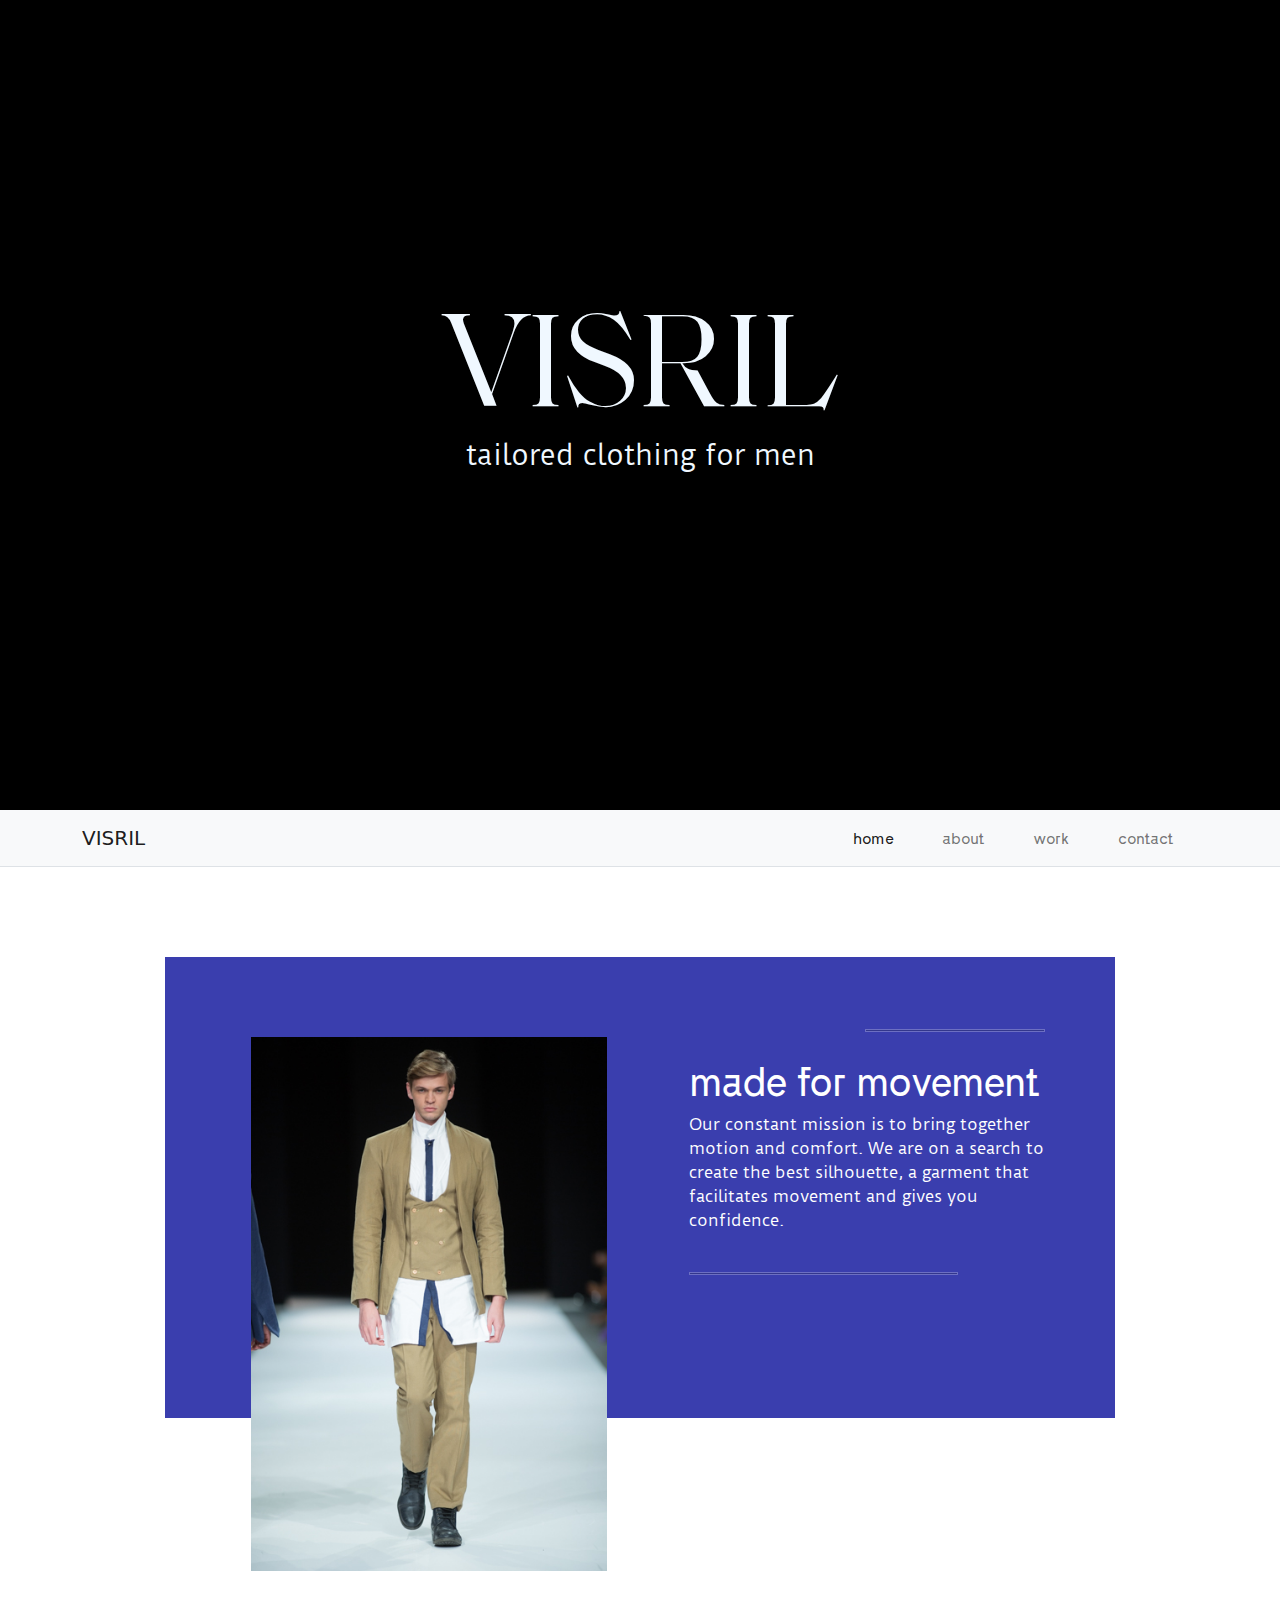
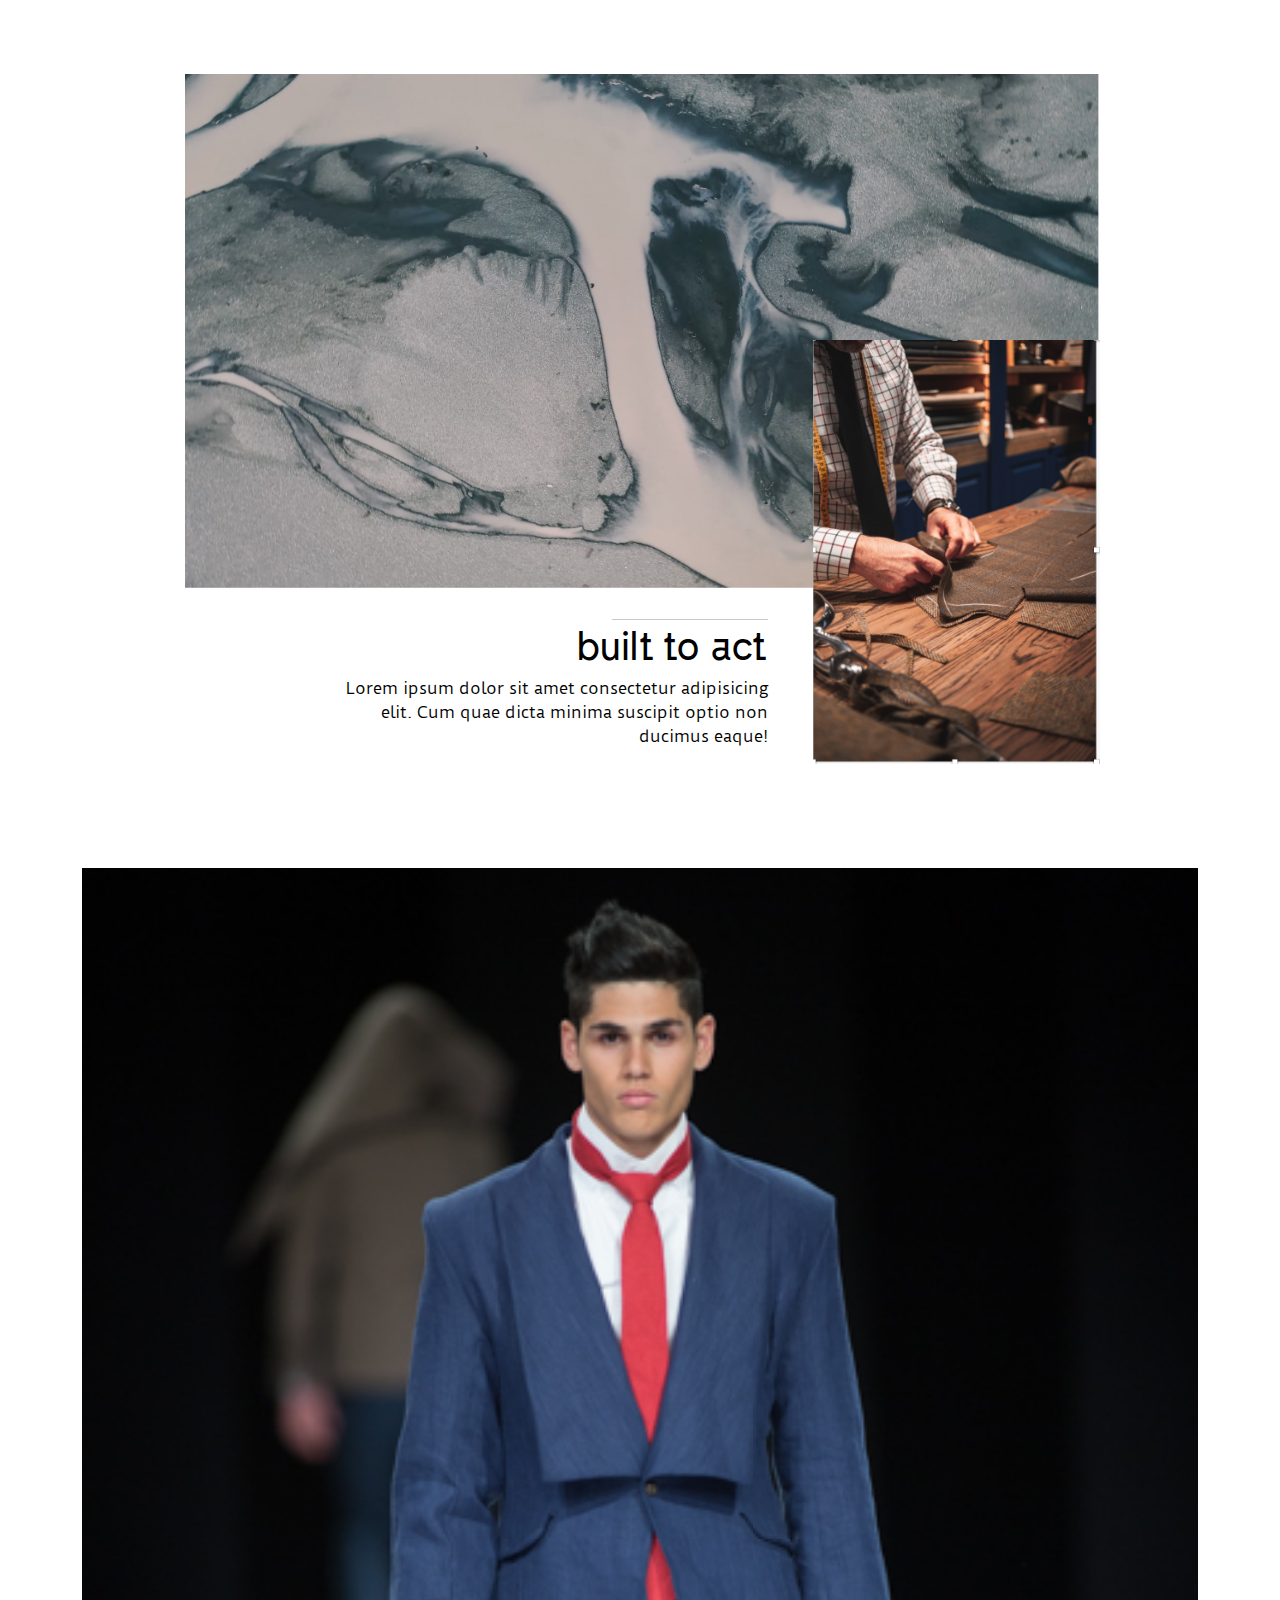
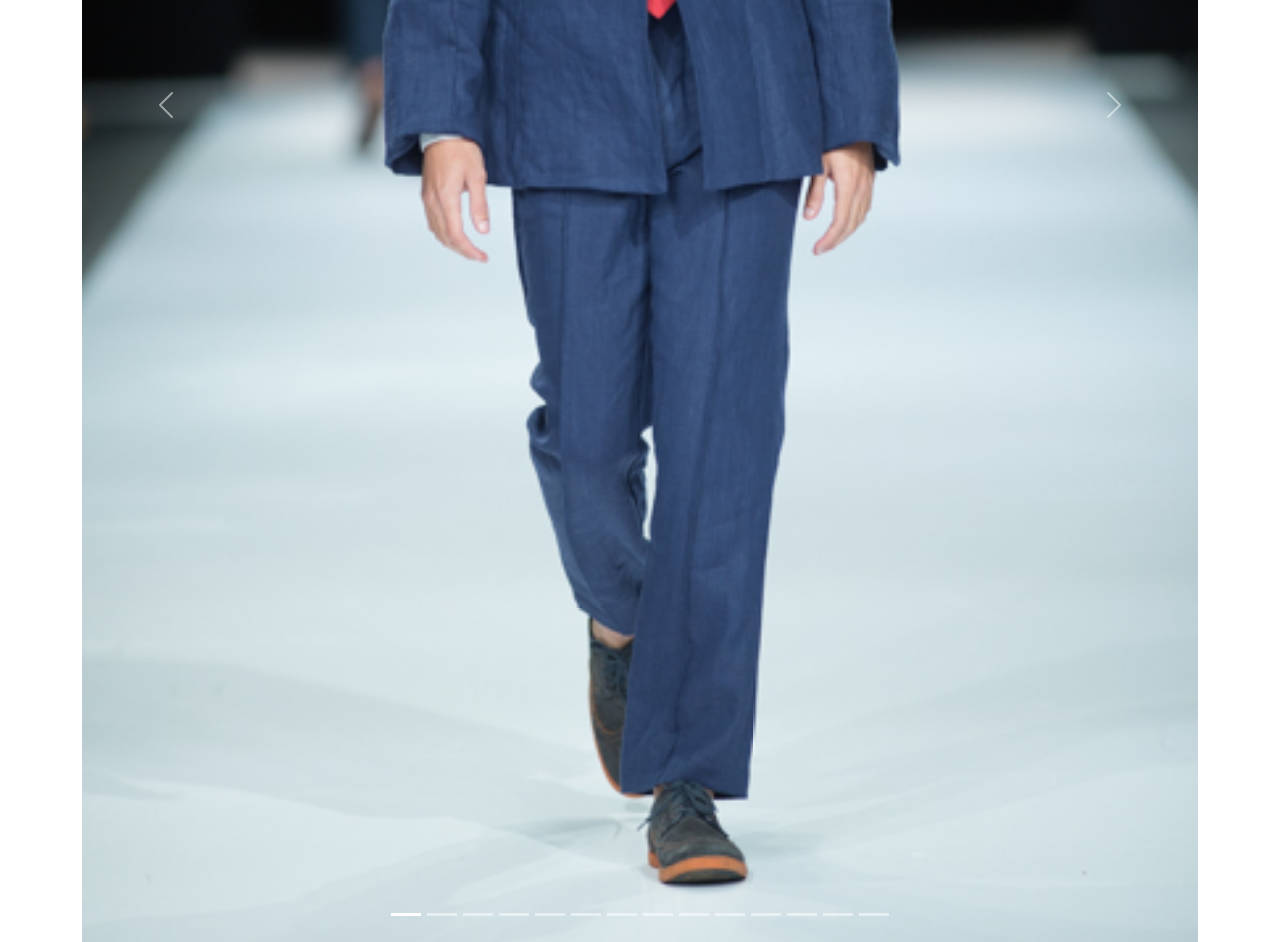
==== index.html @ ba549816 "ajout des deux premiere parties, avec modification a prevoir sur le responsive et la 3e partie" ====
<!doctype html>
<html lang="en">

<head>
  <title>VISRIL</title>
  <!-- Required meta tags -->
  <meta charset="utf-8">
  <meta name="viewport" content="width=device-width, initial-scale=1, shrink-to-fit=no">
  <!-- Bootstrap CSS -->
  <link rel="stylesheet" href="https://stackpath.bootstrapcdn.com/bootstrap/4.3.1/css/bootstrap.min.css" integrity="sha384-ggOyR0iXCbMQv3Xipma34MD+dH/1fQ784/j6cY/iJTQUOhcWr7x9JvoRxT2MZw1T" crossorigin="anonymous">

  <link rel="stylesheet" href="assets/node_modules/bootstrap/dist/css/bootstrap.min.css">
  <!-- CSS -->
  <link rel="stylesheet" href="assets/scss/custom.css">


</head>

<body>
  <header>
    <!-- video header -->
    <video playsinline="playsinline" autoplay="autoplay" muted="muted" loop="loop">
      <source src="./assets/video/vague.mp4" type="video/mp4">
    </video>
    <div class="container-logo">
      <h1 class="logo">VISRIL</h1>
      <p class="sublogo">tailored clothing for men</p>
    </div>
  </header>
  <!-- navigation bootstrap -->
  <nav class="navbar sticky-top navbar-light bg-light navbar-expand-lg  border-bottom border-dark">
    <div class="container">
      <a class="navbar-brand" href="#">VISRIL</a>
      <button class="navbar-toggler" type="button" data-bs-toggle="collapse" data-bs-target="#navbarSupportedContent"
        aria-controls="navbarSupportedContent" aria-expanded="false" aria-label="Toggle navigation">
        <span class="navbar-toggler-icon"></span>
      </button>
      <div class="collapse navbar-collapse ml-auto" id="navbarSupportedContent">
        <ul class="navbar-nav ms-auto  mb-2 mb-lg-0">
          <li class="nav-item px-3">
            <a class="nav-link active" aria-current="page" href="#">home</a>
          </li>
          <li class="nav-item px-3">
            <a class="nav-link" href="#about">about</a>
          </li>
          <li class="nav-item px-3">
            <a class="nav-link" href="#work">work</a>
          </li>
          <li class="nav-item px-3">
            <a class="nav-link" href="#contact">contact</a>
          </li>
        </ul>
      </div>
    </div>
  </nav>
  <!-- section about -->
  <div class="container">
    <div class="row ">
      <article id="about" class="col-lg-10 d-lg-flex justify-content-lg-evenly col-xxl-9 mx-auto">
        <img id="photo-about" class="col-10 ms-2 align-self-start ms-sm-3 col-md-8 col-lg-5 col-xxl-4  "
          src="assets/photos/02.jpg" alt="visril run way 2015">
        <div id="text-about" class="col-10 ms-sm-2 col-md-5  mt-lg-5 d-lg-flex flex-lg-column">
          <hr class="border border-white d-none d-lg-block w-50 align-self-lg-end my-lg-4">
          <h1 class="fs-1">made for movement</h1>
          <p class="fs-9">
            Our constant mission is to bring together motion and comfort. We are on a search to create the best
            silhouette, a garment that facilitates movement and gives you confidence.
          </p>
          <hr class="border border-white d-none d-lg-block w-75 align-self-lg-start my-lg-4 my-xxl-5">
        </div>
      </article>
    </div>
  </div>
  <!-- section   work-->

  <div class="container">
    <div class="row mt-5 ">
      <section id="work" class="col-lg-10 col-xxl-9 mx-auto px-0">
        <img id="ink" class="col-12" src="assets/video/ink.png" alt="visril run way 2015">
        <img id="couture" class="col-5 col-lg-4" src="assets/photos/couturier.png">
        <div id="text-work" class="col-6 text-end ">
          <hr class="hr-up">
          <h1>built to act</h1>
          <p>Lorem ipsum dolor sit amet consectetur adipisicing elit. Cum quae dicta minima suscipit optio non ducimus eaque!</p>
        </div>
      </section>
    </div>
  </div>

<div class="container">
    <div class="row mt-5">
      <section id="portfolio">
        <div id="text-portfolio">
          <h1>Visril silhouettes</h1>
        </div>

        <div id="carouselExampleIndicators" class="carousel slide" data-ride="carousel">
          <ol class="carousel-indicators">
            <li data-target="#carouselExampleIndicators" data-slide-to="0" class="active"></li>
            <li data-target="#carouselExampleIndicators" data-slide-to="1"></li>
            <li data-target="#carouselExampleIndicators" data-slide-to="2"></li>
            <li data-target="#carouselExampleIndicators" data-slide-to="3"></li>
            <li data-target="#carouselExampleIndicators" data-slide-to="4"></li>
            <li data-target="#carouselExampleIndicators" data-slide-to="5"></li>
            <li data-target="#carouselExampleIndicators" data-slide-to="6"></li>
            <li data-target="#carouselExampleIndicators" data-slide-to="7"></li>
            <li data-target="#carouselExampleIndicators" data-slide-to="8"></li>
            <li data-target="#carouselExampleIndicators" data-slide-to="9"></li>
            <li data-target="#carouselExampleIndicators" data-slide-to="10"></li>
            <li data-target="#carouselExampleIndicators" data-slide-to="11"></li>
            <li data-target="#carouselExampleIndicators" data-slide-to="12"></li>
            <li data-target="#carouselExampleIndicators" data-slide-to="13"></li>
          </ol>
          <div class="carousel-inner">
            <div class="carousel-item active">
              <img class="d-block w-100" src="assets/photos/01.jpg" alt="First slide">
            </div>
            <div class="carousel-item">
              <img class="d-block w-100" src="assets/photos/02.jpg" alt="Second slide">
            </div>
            <div class="carousel-item">
              <img class="d-block w-100" src="assets/photos/03.jpg" alt="Third slide">
            </div>
            <div class="carousel-item">
              <img class="d-block w-100" src="assets/photos/04.jpg" alt="fourth slide">
            </div>
            <div class="carousel-item">
              <img class="d-block w-100" src="assets/photos/05.jpg" alt="fifth slide">
            </div>
            <div class="carousel-item">
              <img class="d-block w-100" src="assets/photos/06.jpg" alt="sixth slide">
            </div>
            <div class="carousel-item">
              <img class="d-block w-100" src="assets/photos/07.jpg" alt="seventh slide">
            </div>
            <div class="carousel-item">
              <img class="d-block w-100" src="assets/photos/08.jpg" alt="heighth slide">
            </div>
            <div class="carousel-item">
              <img class="d-block w-100" src="assets/photos/09.jpg" alt="nineth slide">
            </div>
            <div class="carousel-item">
              <img class="d-block w-100" src="assets/photos/010.jpg" alt="thenth slide">
            </div>
            <div class="carousel-item">
              <img class="d-block w-100" src="assets/photos/011.jpg" alt="elenventh slide">
            </div>
            <div class="carousel-item">
              <img class="d-block w-100" src="assets/photos/012.jpg" alt="twelwth slide">
            </div>
            <div class="carousel-item">
              <img class="d-block w-100" src="assets/photos/013.jpg" alt="Thirteenth slide">
            </div>

          </div>
          <a class="carousel-control-prev" href="#carouselExampleIndicators" role="button" data-slide="prev">
            <span class="carousel-control-prev-icon" aria-hidden="true"></span>
            <span class="sr-only">Previous</span>
          </a>
          <a class="carousel-control-next" href="#carouselExampleIndicators" role="button" data-slide="next">
            <span class="carousel-control-next-icon" aria-hidden="true"></span>
            <span class="sr-only">Next</span>
          </a>
        </div>
      </section>
    </div>
  </div> 



<script src="https://code.jquery.com/jquery-3.3.1.slim.min.js" integrity="sha384-q8i/X+965DzO0rT7abK41JStQIAqVgRVzpbzo5smXKp4YfRvH+8abtTE1Pi6jizo" crossorigin="anonymous"></script>
<script src="https://cdnjs.cloudflare.com/ajax/libs/popper.js/1.14.7/umd/popper.min.js" integrity="sha384-UO2eT0CpHqdSJQ6hJty5KVphtPhzWj9WO1clHTMGa3JDZwrnQq4sF86dIHNDz0W1" crossorigin="anonymous"></script>
<script src="https://stackpath.bootstrapcdn.com/bootstrap/4.3.1/js/bootstrap.min.js" integrity="sha384-JjSmVgyd0p3pXB1rRibZUAYoIIy6OrQ6VrjIEaFf/nJGzIxFDsf4x0xIM+B07jRM" crossorigin="anonymous"></script>

</body>

</html>
---- assets/scss/custom.css ----
@charset "UTF-8";
@font-face {
  font-family: "duruSans";
  src: url("../font/duruSans/DuruSans-Regular.woff2") format("woff2"), url("../font/duruSans/DuruSans-Regular.woff") format("woff"), url("../font/duruSans/DuruSans-Regular.ttf") format("truetype");
}
@font-face {
  font-family: "saolDisplay";
  src: url("../font/saolDisplay/SaolDisplay-Regular.woff2") format("woff2"), url("../font/saolDisplay/SaolDisplay-Regular.woff") format("woff"), url("../font/saolDisplay/SaolDisplay-Regular.ttf") format("truetype");
}
@font-face {
  font-family: "bandeins";
  src: url("../font/bandeins/bandeins-strange-variable.ttf") format("truetype");
  font-weight: normal;
  font-style: normal;
}
header .logo {
  font-size: 15vh;
  font-family: saolDisplay;
  line-height: 0.8em;
}
header .sublogo {
  font-size: 3vh;
  font-family: duruSans;
}

nav .nav-brand {
  font-family: "duruSans";
}
nav .nav-item {
  font-family: "bandeins";
}

#text-about h1, #text-about .h1 {
  color: white;
  font-family: "bandeins";
}
#text-about p {
  color: white;
  font-family: "duruSans";
}

#text-work h1, #text-work .h1 {
  color: black;
  font-family: "bandeins";
}
#text-work p {
  color: black;
  font-family: "duruSans";
}

#text-portfolio h1, #text-portfolio .h1 {
  color: white;
  font-family: "bandeins";
}

header {
  position: relative;
  background-color: black;
  height: 90vh;
  min-height: 25rem;
  width: 100%;
  overflow: hidden;
}
header video {
  position: absolute;
  top: 50%;
  left: 50%;
  min-width: 100%;
  min-height: 100%;
  width: auto;
  height: auto;
  z-index: 0;
  -ms-transform: translateX(-50%) translateY(-50%);
  -moz-transform: translateX(-50%) translateY(-50%);
  -webkit-transform: translateX(-50%) translateY(-50%);
  transform: translateX(-50%) translateY(-50%);
}
header .container-logo {
  position: relative;
  display: flex;
  flex-direction: column;
  justify-content: center;
  align-items: center;
  z-index: 2;
  height: 90vh;
  color: aliceblue;
}

@font-face {
  font-family: "duruSans";
  src: url("../font/duruSans/DuruSans-Regular.woff2") format("woff2"), url("../font/duruSans/DuruSans-Regular.woff") format("woff"), url("../font/duruSans/DuruSans-Regular.ttf") format("truetype");
}
@font-face {
  font-family: "saolDisplay";
  src: url("../font/saolDisplay/SaolDisplay-Regular.woff2") format("woff2"), url("../font/saolDisplay/SaolDisplay-Regular.woff") format("woff"), url("../font/saolDisplay/SaolDisplay-Regular.ttf") format("truetype");
}
@font-face {
  font-family: "bandeins";
  src: url("../font/bandeins/bandeins-strange-variable.ttf") format("truetype");
  font-weight: normal;
  font-style: normal;
}
header .logo {
  font-size: 15vh;
  font-family: saolDisplay;
  line-height: 0.8em;
}
header .sublogo {
  font-size: 3vh;
  font-family: duruSans;
}

nav .nav-brand {
  font-family: "duruSans";
}
nav .nav-item {
  font-family: "bandeins";
}

#text-about h1, #text-about .h1 {
  color: white;
  font-family: "bandeins";
}
#text-about p {
  color: white;
  font-family: "duruSans";
}

#text-work h1, #text-work .h1 {
  color: black;
  font-family: "bandeins";
}
#text-work p {
  color: black;
  font-family: "duruSans";
}

#text-portfolio h1, #text-portfolio .h1 {
  color: white;
  font-family: "bandeins";
}

@media screen and (min-width: 992px) {
  #about {
    height: 615px;
    background: -webkit-linear-gradient(top, #3A3EAE 75%, white 30%);
    background: -moz-linear-gradient(top, #3A3EAE 75%, white 30%);
    background: -o-linear-gradient(top, #3A3EAE 75%, white 30%);
    background: -ms-linear-gradient(top, #3A3EAE 75%, white 30%);
    background: linear-gradient(top, #3A3EAE 75%, white 30%);
    margin-top: 10vh;
    margin-bottom: 6vh;
  }

  #photo-about {
    margin-top: 5rem;
  }
}
@media all and (max-width: 991px) {
  #about {
    height: 780px;
    margin-top: 10vh;
    background-color: #3A3EAE;
    position: relative;
    margin-bottom: 0vh;
  }

  #photo-about {
    margin-top: -6%;
  }

  #text-about {
    text-align: right;
    position: absolute;
    bottom: 0;
    right: 5vw;
  }
}
@media all and (max-width: 768px) {
  #about {
    height: 780px;
  }

  #photo-about {
    margin-top: -6%;
  }
}
@media all and (max-width: 576px) {
  #about {
    height: 795px;
  }

  #photo-about {
    margin-top: -8%;
  }
}
@media all and (max-width: 495px) {
  #about {
    height: 690px;
  }

  #photo-about {
    margin-top: -10%;
  }
}
@media all and (max-width: 425px) {
  #about {
    height: 650px;
  }
}
@media all and (max-width: 375px) {
  #about {
    height: 590px;
  }
}
@media all and (max-width: 325px) {
  #about {
    height: 570px;
  }
}
.hr-down {
  width: 65%;
  margin-left: auto;
}

@media all and (max-width: 2560px) {
  #work {
    position: relative;
    height: 690px;
    overflow: hidden;
  }
  #work #ink {
    max-width: 100%;
    min-height: 50%;
    object-fit: cover;
  }
  #work #couture {
    position: absolute;
    bottom: 0;
    right: 0;
  }

  #text-work {
    margin-right: 35%;
    margin-bottom: 0%;
    position: absolute;
    bottom: 0;
    right: 0;
    text-align: right;
  }
  #text-work .hr-up {
    width: 35%;
    display: block;
    margin-bottom: rem;
    margin-left: auto;
  }
}
@media all and (min-width: 992px) and (max-width: 1200px) {
  #work {
    position: relative;
    height: 590px;
    overflow: hidden;
  }
  #work #text-work {
    margin-right: 35%;
    margin-bottom: 0%;
    position: absolute;
    bottom: 0;
    right: 0;
    text-align: right;
  }
  #work #text-work .hr-up {
    width: 35%;
    display: none;
    margin-bottom: rem;
    margin-left: auto;
  }
}
@media all and (max-width: 991px) {
  #work {
    position: relative;
    height: 550px;
    overflow: hidden;
  }
  #work #ink {
    max-width: 100%;
    min-height: 50%;
    object-fit: cover;
  }
  #work #text-work {
    margin-right: 45%;
    margin-bottom: 0%;
    position: absolute;
    bottom: 0;
    right: 0;
    text-align: right;
  }
  #work #text-work hr {
    display: none;
  }
}
@media all and (max-width: 767px) {
  #work {
    position: relative;
    height: 460px;
    overflow: hidden;
  }
  #work #text-work {
    margin-right: 45%;
    margin-bottom: 0%;
    position: absolute;
    bottom: 0;
    right: 0;
    text-align: right;
  }
}
@media all and (max-width: 375px) {
  #work {
    position: relative;
    height: 300px;
    overflow: hidden;
  }
  #work #text-work {
    margin-right: 45%;
    margin-bottom: 0%;
    position: absolute;
    bottom: 0;
    right: 0;
    text-align: right;
  }
  #work #text-work p {
    margin-bottom: 40%;
    display: none;
  }
  #work #text-work .hr-up {
    width: 35%;
    display: block;
    margin-bottom: rem;
    margin-left: auto;
  }
}
/*!
 * Bootstrap v5.0.0-beta2 (https://getbootstrap.com/)
 * Copyright 2011-2021 The Bootstrap Authors
 * Copyright 2011-2021 Twitter, Inc.
 * Licensed under MIT (https://github.com/twbs/bootstrap/blob/main/LICENSE)
 */
:root {
  --bs-blue: #0d6efd;
  --bs-indigo: #6610f2;
  --bs-purple: #6f42c1;
  --bs-pink: #d63384;
  --bs-red: #dc3545;
  --bs-orange: #fd7e14;
  --bs-yellow: #ffc107;
  --bs-green: #198754;
  --bs-teal: #20c997;
  --bs-cyan: #0dcaf0;
  --bs-white: #fff;
  --bs-gray: #6c757d;
  --bs-gray-dark: #343a40;
  --bs-primary: #3A3EAE;
  --bs-danger: #f836ff;
  --bs-secondary: #CED9F1;
  --bs-font-sans-serif: system-ui, -apple-system, "Segoe UI", Roboto, "Helvetica Neue", Arial, "Noto Sans", "Liberation Sans", sans-serif, "Apple Color Emoji", "Segoe UI Emoji", "Segoe UI Symbol", "Noto Color Emoji";
  --bs-font-monospace: SFMono-Regular, Menlo, Monaco, Consolas, "Liberation Mono", "Courier New", monospace;
  --bs-gradient: linear-gradient(180deg, rgba(255, 255, 255, 0.15), rgba(255, 255, 255, 0));
}

*,
*::before,
*::after {
  box-sizing: border-box;
}

@media (prefers-reduced-motion: no-preference) {
  :root {
    scroll-behavior: smooth;
  }
}

body {
  margin: 0;
  font-family: var(--bs-font-sans-serif);
  font-size: 1rem;
  font-weight: 400;
  line-height: 1.5;
  color: #212529;
  background-color: #fff;
  -webkit-text-size-adjust: 100%;
  -webkit-tap-highlight-color: rgba(0, 0, 0, 0);
}

[tabindex="-1"]:focus:not(:focus-visible) {
  outline: 0 !important;
}

hr {
  margin: 0 0;
  color: inherit;
  background-color: currentColor;
  border: 0;
  opacity: 0.25;
}

hr:not([size]) {
  height: 1px;
}

h6, .h6, h5, .h5, h4, .h4, h3, .h3, h2, .h2, h1, .h1 {
  margin-top: 0;
  margin-bottom: 0.5rem;
  font-weight: 500;
  line-height: 1.2;
}

h1, .h1 {
  font-size: calc(1.375rem + 1.5vw);
}
@media (min-width: 1200px) {
  h1, .h1 {
    font-size: 2.5rem;
  }
}

h2, .h2 {
  font-size: calc(1.325rem + 0.9vw);
}
@media (min-width: 1200px) {
  h2, .h2 {
    font-size: 2rem;
  }
}

h3, .h3 {
  font-size: calc(1.3rem + 0.6vw);
}
@media (min-width: 1200px) {
  h3, .h3 {
    font-size: 1.75rem;
  }
}

h4, .h4 {
  font-size: calc(1.275rem + 0.3vw);
}
@media (min-width: 1200px) {
  h4, .h4 {
    font-size: 1.5rem;
  }
}

h5, .h5 {
  font-size: 1.25rem;
}

h6, .h6 {
  font-size: 1rem;
}

p {
  margin-top: 0;
  margin-bottom: 1rem;
}

abbr[title],
abbr[data-bs-original-title] {
  text-decoration: underline;
  text-decoration: underline dotted;
  cursor: help;
  text-decoration-skip-ink: none;
}

address {
  margin-bottom: 1rem;
  font-style: normal;
  line-height: inherit;
}

ol,
ul {
  padding-left: 2rem;
}

ol,
ul,
dl {
  margin-top: 0;
  margin-bottom: 1rem;
}

ol ol,
ul ul,
ol ul,
ul ol {
  margin-bottom: 0;
}

dt {
  font-weight: 700;
}

dd {
  margin-bottom: 0.5rem;
  margin-left: 0;
}

blockquote {
  margin: 0 0 1rem;
}

b,
strong {
  font-weight: bolder;
}

small, .small {
  font-size: 0.875em;
}

mark, .mark {
  padding: 0.2em;
  background-color: #fcf8e3;
}

sub,
sup {
  position: relative;
  font-size: 0.75em;
  line-height: 0;
  vertical-align: baseline;
}

sub {
  bottom: -0.25em;
}

sup {
  top: -0.5em;
}

a {
  color: #0d6efd;
  text-decoration: underline;
}
a:hover {
  color: #0a58ca;
}

a:not([href]):not([class]), a:not([href]):not([class]):hover {
  color: inherit;
  text-decoration: none;
}

pre,
code,
kbd,
samp {
  font-family: var(--bs-font-monospace);
  font-size: 1em;
  direction: ltr /* rtl:ignore */;
  unicode-bidi: bidi-override;
}

pre {
  display: block;
  margin-top: 0;
  margin-bottom: 1rem;
  overflow: auto;
  font-size: 0.875em;
}
pre code {
  font-size: inherit;
  color: inherit;
  word-break: normal;
}

code {
  font-size: 0.875em;
  color: #d63384;
  word-wrap: break-word;
}
a > code {
  color: inherit;
}

kbd {
  padding: 0.2rem 0.4rem;
  font-size: 0.875em;
  color: #fff;
  background-color: #212529;
  border-radius: 0.2rem;
}
kbd kbd {
  padding: 0;
  font-size: 1em;
  font-weight: 700;
}

figure {
  margin: 0 0 1rem;
}

img,
svg {
  vertical-align: middle;
}

table {
  caption-side: bottom;
  border-collapse: collapse;
}

caption {
  padding-top: 0.5rem;
  padding-bottom: 0.5rem;
  color: #6c757d;
  text-align: left;
}

th {
  text-align: inherit;
  text-align: -webkit-match-parent;
}

thead,
tbody,
tfoot,
tr,
td,
th {
  border-color: inherit;
  border-style: solid;
  border-width: 0;
}

label {
  display: inline-block;
}

button {
  border-radius: 0;
}

button:focus:not(:focus-visible) {
  outline: 0;
}

input,
button,
select,
optgroup,
textarea {
  margin: 0;
  font-family: inherit;
  font-size: inherit;
  line-height: inherit;
}

button,
select {
  text-transform: none;
}

[role=button] {
  cursor: pointer;
}

select {
  word-wrap: normal;
}

[list]::-webkit-calendar-picker-indicator {
  display: none;
}

button,
[type=button],
[type=reset],
[type=submit] {
  -webkit-appearance: button;
}
button:not(:disabled),
[type=button]:not(:disabled),
[type=reset]:not(:disabled),
[type=submit]:not(:disabled) {
  cursor: pointer;
}

::-moz-focus-inner {
  padding: 0;
  border-style: none;
}

textarea {
  resize: vertical;
}

fieldset {
  min-width: 0;
  padding: 0;
  margin: 0;
  border: 0;
}

legend {
  float: left;
  width: 100%;
  padding: 0;
  margin-bottom: 0.5rem;
  font-size: calc(1.275rem + 0.3vw);
  line-height: inherit;
}
@media (min-width: 1200px) {
  legend {
    font-size: 1.5rem;
  }
}
legend + * {
  clear: left;
}

::-webkit-datetime-edit-fields-wrapper,
::-webkit-datetime-edit-text,
::-webkit-datetime-edit-minute,
::-webkit-datetime-edit-hour-field,
::-webkit-datetime-edit-day-field,
::-webkit-datetime-edit-month-field,
::-webkit-datetime-edit-year-field {
  padding: 0;
}

::-webkit-inner-spin-button {
  height: auto;
}

[type=search] {
  outline-offset: -2px;
  -webkit-appearance: textfield;
}

/* rtl:raw:
[type="tel"],
[type="url"],
[type="email"],
[type="number"] {
  direction: ltr;
}
*/
::-webkit-search-decoration {
  -webkit-appearance: none;
}

::-webkit-color-swatch-wrapper {
  padding: 0;
}

::file-selector-button {
  font: inherit;
}

::-webkit-file-upload-button {
  font: inherit;
  -webkit-appearance: button;
}

output {
  display: inline-block;
}

iframe {
  border: 0;
}

summary {
  display: list-item;
  cursor: pointer;
}

progress {
  vertical-align: baseline;
}

[hidden] {
  display: none !important;
}

.lead {
  font-size: 1.25rem;
  font-weight: 300;
}

.display-1 {
  font-size: calc(1.625rem + 4.5vw);
  font-weight: 300;
  line-height: 1.2;
}
@media (min-width: 1200px) {
  .display-1 {
    font-size: 5rem;
  }
}

.display-2 {
  font-size: calc(1.575rem + 3.9vw);
  font-weight: 300;
  line-height: 1.2;
}
@media (min-width: 1200px) {
  .display-2 {
    font-size: 4.5rem;
  }
}

.display-3 {
  font-size: calc(1.525rem + 3.3vw);
  font-weight: 300;
  line-height: 1.2;
}
@media (min-width: 1200px) {
  .display-3 {
    font-size: 4rem;
  }
}

.display-4 {
  font-size: calc(1.475rem + 2.7vw);
  font-weight: 300;
  line-height: 1.2;
}
@media (min-width: 1200px) {
  .display-4 {
    font-size: 3.5rem;
  }
}

.display-5 {
  font-size: calc(1.425rem + 2.1vw);
  font-weight: 300;
  line-height: 1.2;
}
@media (min-width: 1200px) {
  .display-5 {
    font-size: 3rem;
  }
}

.display-6 {
  font-size: calc(1.375rem + 1.5vw);
  font-weight: 300;
  line-height: 1.2;
}
@media (min-width: 1200px) {
  .display-6 {
    font-size: 2.5rem;
  }
}

.list-unstyled {
  padding-left: 0;
  list-style: none;
}

.list-inline {
  padding-left: 0;
  list-style: none;
}

.list-inline-item {
  display: inline-block;
}
.list-inline-item:not(:last-child) {
  margin-right: 0.5rem;
}

.initialism {
  font-size: 0.875em;
  text-transform: uppercase;
}

.blockquote {
  margin-bottom: 1rem;
  font-size: 1.25rem;
}
.blockquote > :last-child {
  margin-bottom: 0;
}

.blockquote-footer {
  margin-top: -1rem;
  margin-bottom: 1rem;
  font-size: 0.875em;
  color: #6c757d;
}
.blockquote-footer::before {
  content: "— ";
}

.img-fluid {
  max-width: 100%;
  height: auto;
}

.img-thumbnail {
  padding: 0.25rem;
  background-color: #fff;
  border: 1px solid #dee2e6;
  border-radius: 0.25rem;
  max-width: 100%;
  height: auto;
}

.figure {
  display: inline-block;
}

.figure-img {
  margin-bottom: 0.5rem;
  line-height: 1;
}

.figure-caption {
  font-size: 0.875em;
  color: #6c757d;
}

.container,
.container-fluid,
.container-xxl,
.container-xl,
.container-lg,
.container-md,
.container-sm {
  width: 100%;
  padding-right: var(--bs-gutter-x, 0.75rem);
  padding-left: var(--bs-gutter-x, 0.75rem);
  margin-right: auto;
  margin-left: auto;
}

@media (min-width: 576px) {
  .container-sm, .container {
    max-width: 540px;
  }
}
@media (min-width: 768px) {
  .container-md, .container-sm, .container {
    max-width: 720px;
  }
}
@media (min-width: 992px) {
  .container-lg, .container-md, .container-sm, .container {
    max-width: 960px;
  }
}
@media (min-width: 1200px) {
  .container-xl, .container-lg, .container-md, .container-sm, .container {
    max-width: 1140px;
  }
}
@media (min-width: 1400px) {
  .container-xxl, .container-xl, .container-lg, .container-md, .container-sm, .container {
    max-width: 1320px;
  }
}
.row {
  --bs-gutter-x: 1.5rem;
  --bs-gutter-y: 0;
  display: flex;
  flex-wrap: wrap;
  margin-top: calc(var(--bs-gutter-y) * -1);
  margin-right: calc(var(--bs-gutter-x) / -2);
  margin-left: calc(var(--bs-gutter-x) / -2);
}
.row > * {
  flex-shrink: 0;
  width: 100%;
  max-width: 100%;
  padding-right: calc(var(--bs-gutter-x) / 2);
  padding-left: calc(var(--bs-gutter-x) / 2);
  margin-top: var(--bs-gutter-y);
}

.col {
  flex: 1 0 0%;
}

.row-cols-auto > * {
  flex: 0 0 auto;
  width: auto;
}

.row-cols-1 > * {
  flex: 0 0 auto;
  width: 100%;
}

.row-cols-2 > * {
  flex: 0 0 auto;
  width: 50%;
}

.row-cols-3 > * {
  flex: 0 0 auto;
  width: 33.3333333333%;
}

.row-cols-4 > * {
  flex: 0 0 auto;
  width: 25%;
}

.row-cols-5 > * {
  flex: 0 0 auto;
  width: 20%;
}

.row-cols-6 > * {
  flex: 0 0 auto;
  width: 16.6666666667%;
}

.col-auto {
  flex: 0 0 auto;
  width: auto;
}

.col-1 {
  flex: 0 0 auto;
  width: 8.3333333333%;
}

.col-2 {
  flex: 0 0 auto;
  width: 16.6666666667%;
}

.col-3 {
  flex: 0 0 auto;
  width: 25%;
}

.col-4 {
  flex: 0 0 auto;
  width: 33.3333333333%;
}

.col-5 {
  flex: 0 0 auto;
  width: 41.6666666667%;
}

.col-6 {
  flex: 0 0 auto;
  width: 50%;
}

.col-7 {
  flex: 0 0 auto;
  width: 58.3333333333%;
}

.col-8 {
  flex: 0 0 auto;
  width: 66.6666666667%;
}

.col-9 {
  flex: 0 0 auto;
  width: 75%;
}

.col-10 {
  flex: 0 0 auto;
  width: 83.3333333333%;
}

.col-11 {
  flex: 0 0 auto;
  width: 91.6666666667%;
}

.col-12 {
  flex: 0 0 auto;
  width: 100%;
}

.offset-1 {
  margin-left: 8.3333333333%;
}

.offset-2 {
  margin-left: 16.6666666667%;
}

.offset-3 {
  margin-left: 25%;
}

.offset-4 {
  margin-left: 33.3333333333%;
}

.offset-5 {
  margin-left: 41.6666666667%;
}

.offset-6 {
  margin-left: 50%;
}

.offset-7 {
  margin-left: 58.3333333333%;
}

.offset-8 {
  margin-left: 66.6666666667%;
}

.offset-9 {
  margin-left: 75%;
}

.offset-10 {
  margin-left: 83.3333333333%;
}

.offset-11 {
  margin-left: 91.6666666667%;
}

.g-0,
.gx-0 {
  --bs-gutter-x: 0;
}

.g-0,
.gy-0 {
  --bs-gutter-y: 0;
}

.g-1,
.gx-1 {
  --bs-gutter-x: 0.25rem;
}

.g-1,
.gy-1 {
  --bs-gutter-y: 0.25rem;
}

.g-2,
.gx-2 {
  --bs-gutter-x: 0.5rem;
}

.g-2,
.gy-2 {
  --bs-gutter-y: 0.5rem;
}

.g-3,
.gx-3 {
  --bs-gutter-x: 1rem;
}

.g-3,
.gy-3 {
  --bs-gutter-y: 1rem;
}

.g-4,
.gx-4 {
  --bs-gutter-x: 1.5rem;
}

.g-4,
.gy-4 {
  --bs-gutter-y: 1.5rem;
}

.g-5,
.gx-5 {
  --bs-gutter-x: 3rem;
}

.g-5,
.gy-5 {
  --bs-gutter-y: 3rem;
}

@media (min-width: 576px) {
  .col-sm {
    flex: 1 0 0%;
  }

  .row-cols-sm-auto > * {
    flex: 0 0 auto;
    width: auto;
  }

  .row-cols-sm-1 > * {
    flex: 0 0 auto;
    width: 100%;
  }

  .row-cols-sm-2 > * {
    flex: 0 0 auto;
    width: 50%;
  }

  .row-cols-sm-3 > * {
    flex: 0 0 auto;
    width: 33.3333333333%;
  }

  .row-cols-sm-4 > * {
    flex: 0 0 auto;
    width: 25%;
  }

  .row-cols-sm-5 > * {
    flex: 0 0 auto;
    width: 20%;
  }

  .row-cols-sm-6 > * {
    flex: 0 0 auto;
    width: 16.6666666667%;
  }

  .col-sm-auto {
    flex: 0 0 auto;
    width: auto;
  }

  .col-sm-1 {
    flex: 0 0 auto;
    width: 8.3333333333%;
  }

  .col-sm-2 {
    flex: 0 0 auto;
    width: 16.6666666667%;
  }

  .col-sm-3 {
    flex: 0 0 auto;
    width: 25%;
  }

  .col-sm-4 {
    flex: 0 0 auto;
    width: 33.3333333333%;
  }

  .col-sm-5 {
    flex: 0 0 auto;
    width: 41.6666666667%;
  }

  .col-sm-6 {
    flex: 0 0 auto;
    width: 50%;
  }

  .col-sm-7 {
    flex: 0 0 auto;
    width: 58.3333333333%;
  }

  .col-sm-8 {
    flex: 0 0 auto;
    width: 66.6666666667%;
  }

  .col-sm-9 {
    flex: 0 0 auto;
    width: 75%;
  }

  .col-sm-10 {
    flex: 0 0 auto;
    width: 83.3333333333%;
  }

  .col-sm-11 {
    flex: 0 0 auto;
    width: 91.6666666667%;
  }

  .col-sm-12 {
    flex: 0 0 auto;
    width: 100%;
  }

  .offset-sm-0 {
    margin-left: 0;
  }

  .offset-sm-1 {
    margin-left: 8.3333333333%;
  }

  .offset-sm-2 {
    margin-left: 16.6666666667%;
  }

  .offset-sm-3 {
    margin-left: 25%;
  }

  .offset-sm-4 {
    margin-left: 33.3333333333%;
  }

  .offset-sm-5 {
    margin-left: 41.6666666667%;
  }

  .offset-sm-6 {
    margin-left: 50%;
  }

  .offset-sm-7 {
    margin-left: 58.3333333333%;
  }

  .offset-sm-8 {
    margin-left: 66.6666666667%;
  }

  .offset-sm-9 {
    margin-left: 75%;
  }

  .offset-sm-10 {
    margin-left: 83.3333333333%;
  }

  .offset-sm-11 {
    margin-left: 91.6666666667%;
  }

  .g-sm-0,
.gx-sm-0 {
    --bs-gutter-x: 0;
  }

  .g-sm-0,
.gy-sm-0 {
    --bs-gutter-y: 0;
  }

  .g-sm-1,
.gx-sm-1 {
    --bs-gutter-x: 0.25rem;
  }

  .g-sm-1,
.gy-sm-1 {
    --bs-gutter-y: 0.25rem;
  }

  .g-sm-2,
.gx-sm-2 {
    --bs-gutter-x: 0.5rem;
  }

  .g-sm-2,
.gy-sm-2 {
    --bs-gutter-y: 0.5rem;
  }

  .g-sm-3,
.gx-sm-3 {
    --bs-gutter-x: 1rem;
  }

  .g-sm-3,
.gy-sm-3 {
    --bs-gutter-y: 1rem;
  }

  .g-sm-4,
.gx-sm-4 {
    --bs-gutter-x: 1.5rem;
  }

  .g-sm-4,
.gy-sm-4 {
    --bs-gutter-y: 1.5rem;
  }

  .g-sm-5,
.gx-sm-5 {
    --bs-gutter-x: 3rem;
  }

  .g-sm-5,
.gy-sm-5 {
    --bs-gutter-y: 3rem;
  }
}
@media (min-width: 768px) {
  .col-md {
    flex: 1 0 0%;
  }

  .row-cols-md-auto > * {
    flex: 0 0 auto;
    width: auto;
  }

  .row-cols-md-1 > * {
    flex: 0 0 auto;
    width: 100%;
  }

  .row-cols-md-2 > * {
    flex: 0 0 auto;
    width: 50%;
  }

  .row-cols-md-3 > * {
    flex: 0 0 auto;
    width: 33.3333333333%;
  }

  .row-cols-md-4 > * {
    flex: 0 0 auto;
    width: 25%;
  }

  .row-cols-md-5 > * {
    flex: 0 0 auto;
    width: 20%;
  }

  .row-cols-md-6 > * {
    flex: 0 0 auto;
    width: 16.6666666667%;
  }

  .col-md-auto {
    flex: 0 0 auto;
    width: auto;
  }

  .col-md-1 {
    flex: 0 0 auto;
    width: 8.3333333333%;
  }

  .col-md-2 {
    flex: 0 0 auto;
    width: 16.6666666667%;
  }

  .col-md-3 {
    flex: 0 0 auto;
    width: 25%;
  }

  .col-md-4 {
    flex: 0 0 auto;
    width: 33.3333333333%;
  }

  .col-md-5 {
    flex: 0 0 auto;
    width: 41.6666666667%;
  }

  .col-md-6 {
    flex: 0 0 auto;
    width: 50%;
  }

  .col-md-7 {
    flex: 0 0 auto;
    width: 58.3333333333%;
  }

  .col-md-8 {
    flex: 0 0 auto;
    width: 66.6666666667%;
  }

  .col-md-9 {
    flex: 0 0 auto;
    width: 75%;
  }

  .col-md-10 {
    flex: 0 0 auto;
    width: 83.3333333333%;
  }

  .col-md-11 {
    flex: 0 0 auto;
    width: 91.6666666667%;
  }

  .col-md-12 {
    flex: 0 0 auto;
    width: 100%;
  }

  .offset-md-0 {
    margin-left: 0;
  }

  .offset-md-1 {
    margin-left: 8.3333333333%;
  }

  .offset-md-2 {
    margin-left: 16.6666666667%;
  }

  .offset-md-3 {
    margin-left: 25%;
  }

  .offset-md-4 {
    margin-left: 33.3333333333%;
  }

  .offset-md-5 {
    margin-left: 41.6666666667%;
  }

  .offset-md-6 {
    margin-left: 50%;
  }

  .offset-md-7 {
    margin-left: 58.3333333333%;
  }

  .offset-md-8 {
    margin-left: 66.6666666667%;
  }

  .offset-md-9 {
    margin-left: 75%;
  }

  .offset-md-10 {
    margin-left: 83.3333333333%;
  }

  .offset-md-11 {
    margin-left: 91.6666666667%;
  }

  .g-md-0,
.gx-md-0 {
    --bs-gutter-x: 0;
  }

  .g-md-0,
.gy-md-0 {
    --bs-gutter-y: 0;
  }

  .g-md-1,
.gx-md-1 {
    --bs-gutter-x: 0.25rem;
  }

  .g-md-1,
.gy-md-1 {
    --bs-gutter-y: 0.25rem;
  }

  .g-md-2,
.gx-md-2 {
    --bs-gutter-x: 0.5rem;
  }

  .g-md-2,
.gy-md-2 {
    --bs-gutter-y: 0.5rem;
  }

  .g-md-3,
.gx-md-3 {
    --bs-gutter-x: 1rem;
  }

  .g-md-3,
.gy-md-3 {
    --bs-gutter-y: 1rem;
  }

  .g-md-4,
.gx-md-4 {
    --bs-gutter-x: 1.5rem;
  }

  .g-md-4,
.gy-md-4 {
    --bs-gutter-y: 1.5rem;
  }

  .g-md-5,
.gx-md-5 {
    --bs-gutter-x: 3rem;
  }

  .g-md-5,
.gy-md-5 {
    --bs-gutter-y: 3rem;
  }
}
@media (min-width: 992px) {
  .col-lg {
    flex: 1 0 0%;
  }

  .row-cols-lg-auto > * {
    flex: 0 0 auto;
    width: auto;
  }

  .row-cols-lg-1 > * {
    flex: 0 0 auto;
    width: 100%;
  }

  .row-cols-lg-2 > * {
    flex: 0 0 auto;
    width: 50%;
  }

  .row-cols-lg-3 > * {
    flex: 0 0 auto;
    width: 33.3333333333%;
  }

  .row-cols-lg-4 > * {
    flex: 0 0 auto;
    width: 25%;
  }

  .row-cols-lg-5 > * {
    flex: 0 0 auto;
    width: 20%;
  }

  .row-cols-lg-6 > * {
    flex: 0 0 auto;
    width: 16.6666666667%;
  }

  .col-lg-auto {
    flex: 0 0 auto;
    width: auto;
  }

  .col-lg-1 {
    flex: 0 0 auto;
    width: 8.3333333333%;
  }

  .col-lg-2 {
    flex: 0 0 auto;
    width: 16.6666666667%;
  }

  .col-lg-3 {
    flex: 0 0 auto;
    width: 25%;
  }

  .col-lg-4 {
    flex: 0 0 auto;
    width: 33.3333333333%;
  }

  .col-lg-5 {
    flex: 0 0 auto;
    width: 41.6666666667%;
  }

  .col-lg-6 {
    flex: 0 0 auto;
    width: 50%;
  }

  .col-lg-7 {
    flex: 0 0 auto;
    width: 58.3333333333%;
  }

  .col-lg-8 {
    flex: 0 0 auto;
    width: 66.6666666667%;
  }

  .col-lg-9 {
    flex: 0 0 auto;
    width: 75%;
  }

  .col-lg-10 {
    flex: 0 0 auto;
    width: 83.3333333333%;
  }

  .col-lg-11 {
    flex: 0 0 auto;
    width: 91.6666666667%;
  }

  .col-lg-12 {
    flex: 0 0 auto;
    width: 100%;
  }

  .offset-lg-0 {
    margin-left: 0;
  }

  .offset-lg-1 {
    margin-left: 8.3333333333%;
  }

  .offset-lg-2 {
    margin-left: 16.6666666667%;
  }

  .offset-lg-3 {
    margin-left: 25%;
  }

  .offset-lg-4 {
    margin-left: 33.3333333333%;
  }

  .offset-lg-5 {
    margin-left: 41.6666666667%;
  }

  .offset-lg-6 {
    margin-left: 50%;
  }

  .offset-lg-7 {
    margin-left: 58.3333333333%;
  }

  .offset-lg-8 {
    margin-left: 66.6666666667%;
  }

  .offset-lg-9 {
    margin-left: 75%;
  }

  .offset-lg-10 {
    margin-left: 83.3333333333%;
  }

  .offset-lg-11 {
    margin-left: 91.6666666667%;
  }

  .g-lg-0,
.gx-lg-0 {
    --bs-gutter-x: 0;
  }

  .g-lg-0,
.gy-lg-0 {
    --bs-gutter-y: 0;
  }

  .g-lg-1,
.gx-lg-1 {
    --bs-gutter-x: 0.25rem;
  }

  .g-lg-1,
.gy-lg-1 {
    --bs-gutter-y: 0.25rem;
  }

  .g-lg-2,
.gx-lg-2 {
    --bs-gutter-x: 0.5rem;
  }

  .g-lg-2,
.gy-lg-2 {
    --bs-gutter-y: 0.5rem;
  }

  .g-lg-3,
.gx-lg-3 {
    --bs-gutter-x: 1rem;
  }

  .g-lg-3,
.gy-lg-3 {
    --bs-gutter-y: 1rem;
  }

  .g-lg-4,
.gx-lg-4 {
    --bs-gutter-x: 1.5rem;
  }

  .g-lg-4,
.gy-lg-4 {
    --bs-gutter-y: 1.5rem;
  }

  .g-lg-5,
.gx-lg-5 {
    --bs-gutter-x: 3rem;
  }

  .g-lg-5,
.gy-lg-5 {
    --bs-gutter-y: 3rem;
  }
}
@media (min-width: 1200px) {
  .col-xl {
    flex: 1 0 0%;
  }

  .row-cols-xl-auto > * {
    flex: 0 0 auto;
    width: auto;
  }

  .row-cols-xl-1 > * {
    flex: 0 0 auto;
    width: 100%;
  }

  .row-cols-xl-2 > * {
    flex: 0 0 auto;
    width: 50%;
  }

  .row-cols-xl-3 > * {
    flex: 0 0 auto;
    width: 33.3333333333%;
  }

  .row-cols-xl-4 > * {
    flex: 0 0 auto;
    width: 25%;
  }

  .row-cols-xl-5 > * {
    flex: 0 0 auto;
    width: 20%;
  }

  .row-cols-xl-6 > * {
    flex: 0 0 auto;
    width: 16.6666666667%;
  }

  .col-xl-auto {
    flex: 0 0 auto;
    width: auto;
  }

  .col-xl-1 {
    flex: 0 0 auto;
    width: 8.3333333333%;
  }

  .col-xl-2 {
    flex: 0 0 auto;
    width: 16.6666666667%;
  }

  .col-xl-3 {
    flex: 0 0 auto;
    width: 25%;
  }

  .col-xl-4 {
    flex: 0 0 auto;
    width: 33.3333333333%;
  }

  .col-xl-5 {
    flex: 0 0 auto;
    width: 41.6666666667%;
  }

  .col-xl-6 {
    flex: 0 0 auto;
    width: 50%;
  }

  .col-xl-7 {
    flex: 0 0 auto;
    width: 58.3333333333%;
  }

  .col-xl-8 {
    flex: 0 0 auto;
    width: 66.6666666667%;
  }

  .col-xl-9 {
    flex: 0 0 auto;
    width: 75%;
  }

  .col-xl-10 {
    flex: 0 0 auto;
    width: 83.3333333333%;
  }

  .col-xl-11 {
    flex: 0 0 auto;
    width: 91.6666666667%;
  }

  .col-xl-12 {
    flex: 0 0 auto;
    width: 100%;
  }

  .offset-xl-0 {
    margin-left: 0;
  }

  .offset-xl-1 {
    margin-left: 8.3333333333%;
  }

  .offset-xl-2 {
    margin-left: 16.6666666667%;
  }

  .offset-xl-3 {
    margin-left: 25%;
  }

  .offset-xl-4 {
    margin-left: 33.3333333333%;
  }

  .offset-xl-5 {
    margin-left: 41.6666666667%;
  }

  .offset-xl-6 {
    margin-left: 50%;
  }

  .offset-xl-7 {
    margin-left: 58.3333333333%;
  }

  .offset-xl-8 {
    margin-left: 66.6666666667%;
  }

  .offset-xl-9 {
    margin-left: 75%;
  }

  .offset-xl-10 {
    margin-left: 83.3333333333%;
  }

  .offset-xl-11 {
    margin-left: 91.6666666667%;
  }

  .g-xl-0,
.gx-xl-0 {
    --bs-gutter-x: 0;
  }

  .g-xl-0,
.gy-xl-0 {
    --bs-gutter-y: 0;
  }

  .g-xl-1,
.gx-xl-1 {
    --bs-gutter-x: 0.25rem;
  }

  .g-xl-1,
.gy-xl-1 {
    --bs-gutter-y: 0.25rem;
  }

  .g-xl-2,
.gx-xl-2 {
    --bs-gutter-x: 0.5rem;
  }

  .g-xl-2,
.gy-xl-2 {
    --bs-gutter-y: 0.5rem;
  }

  .g-xl-3,
.gx-xl-3 {
    --bs-gutter-x: 1rem;
  }

  .g-xl-3,
.gy-xl-3 {
    --bs-gutter-y: 1rem;
  }

  .g-xl-4,
.gx-xl-4 {
    --bs-gutter-x: 1.5rem;
  }

  .g-xl-4,
.gy-xl-4 {
    --bs-gutter-y: 1.5rem;
  }

  .g-xl-5,
.gx-xl-5 {
    --bs-gutter-x: 3rem;
  }

  .g-xl-5,
.gy-xl-5 {
    --bs-gutter-y: 3rem;
  }
}
@media (min-width: 1400px) {
  .col-xxl {
    flex: 1 0 0%;
  }

  .row-cols-xxl-auto > * {
    flex: 0 0 auto;
    width: auto;
  }

  .row-cols-xxl-1 > * {
    flex: 0 0 auto;
    width: 100%;
  }

  .row-cols-xxl-2 > * {
    flex: 0 0 auto;
    width: 50%;
  }

  .row-cols-xxl-3 > * {
    flex: 0 0 auto;
    width: 33.3333333333%;
  }

  .row-cols-xxl-4 > * {
    flex: 0 0 auto;
    width: 25%;
  }

  .row-cols-xxl-5 > * {
    flex: 0 0 auto;
    width: 20%;
  }

  .row-cols-xxl-6 > * {
    flex: 0 0 auto;
    width: 16.6666666667%;
  }

  .col-xxl-auto {
    flex: 0 0 auto;
    width: auto;
  }

  .col-xxl-1 {
    flex: 0 0 auto;
    width: 8.3333333333%;
  }

  .col-xxl-2 {
    flex: 0 0 auto;
    width: 16.6666666667%;
  }

  .col-xxl-3 {
    flex: 0 0 auto;
    width: 25%;
  }

  .col-xxl-4 {
    flex: 0 0 auto;
    width: 33.3333333333%;
  }

  .col-xxl-5 {
    flex: 0 0 auto;
    width: 41.6666666667%;
  }

  .col-xxl-6 {
    flex: 0 0 auto;
    width: 50%;
  }

  .col-xxl-7 {
    flex: 0 0 auto;
    width: 58.3333333333%;
  }

  .col-xxl-8 {
    flex: 0 0 auto;
    width: 66.6666666667%;
  }

  .col-xxl-9 {
    flex: 0 0 auto;
    width: 75%;
  }

  .col-xxl-10 {
    flex: 0 0 auto;
    width: 83.3333333333%;
  }

  .col-xxl-11 {
    flex: 0 0 auto;
    width: 91.6666666667%;
  }

  .col-xxl-12 {
    flex: 0 0 auto;
    width: 100%;
  }

  .offset-xxl-0 {
    margin-left: 0;
  }

  .offset-xxl-1 {
    margin-left: 8.3333333333%;
  }

  .offset-xxl-2 {
    margin-left: 16.6666666667%;
  }

  .offset-xxl-3 {
    margin-left: 25%;
  }

  .offset-xxl-4 {
    margin-left: 33.3333333333%;
  }

  .offset-xxl-5 {
    margin-left: 41.6666666667%;
  }

  .offset-xxl-6 {
    margin-left: 50%;
  }

  .offset-xxl-7 {
    margin-left: 58.3333333333%;
  }

  .offset-xxl-8 {
    margin-left: 66.6666666667%;
  }

  .offset-xxl-9 {
    margin-left: 75%;
  }

  .offset-xxl-10 {
    margin-left: 83.3333333333%;
  }

  .offset-xxl-11 {
    margin-left: 91.6666666667%;
  }

  .g-xxl-0,
.gx-xxl-0 {
    --bs-gutter-x: 0;
  }

  .g-xxl-0,
.gy-xxl-0 {
    --bs-gutter-y: 0;
  }

  .g-xxl-1,
.gx-xxl-1 {
    --bs-gutter-x: 0.25rem;
  }

  .g-xxl-1,
.gy-xxl-1 {
    --bs-gutter-y: 0.25rem;
  }

  .g-xxl-2,
.gx-xxl-2 {
    --bs-gutter-x: 0.5rem;
  }

  .g-xxl-2,
.gy-xxl-2 {
    --bs-gutter-y: 0.5rem;
  }

  .g-xxl-3,
.gx-xxl-3 {
    --bs-gutter-x: 1rem;
  }

  .g-xxl-3,
.gy-xxl-3 {
    --bs-gutter-y: 1rem;
  }

  .g-xxl-4,
.gx-xxl-4 {
    --bs-gutter-x: 1.5rem;
  }

  .g-xxl-4,
.gy-xxl-4 {
    --bs-gutter-y: 1.5rem;
  }

  .g-xxl-5,
.gx-xxl-5 {
    --bs-gutter-x: 3rem;
  }

  .g-xxl-5,
.gy-xxl-5 {
    --bs-gutter-y: 3rem;
  }
}
.table {
  --bs-table-bg: transparent;
  --bs-table-striped-color: #212529;
  --bs-table-striped-bg: rgba(0, 0, 0, 0.05);
  --bs-table-active-color: #212529;
  --bs-table-active-bg: rgba(0, 0, 0, 0.1);
  --bs-table-hover-color: #212529;
  --bs-table-hover-bg: rgba(0, 0, 0, 0.075);
  width: 100%;
  margin-bottom: 1rem;
  color: #212529;
  vertical-align: top;
  border-color: #dee2e6;
}
.table > :not(caption) > * > * {
  padding: 0.5rem 0.5rem;
  background-color: var(--bs-table-bg);
  border-bottom-width: 1px;
  box-shadow: inset 0 0 0 9999px var(--bs-table-accent-bg);
}
.table > tbody {
  vertical-align: inherit;
}
.table > thead {
  vertical-align: bottom;
}
.table > :not(:last-child) > :last-child > * {
  border-bottom-color: currentColor;
}

.caption-top {
  caption-side: top;
}

.table-sm > :not(caption) > * > * {
  padding: 0.25rem 0.25rem;
}

.table-bordered > :not(caption) > * {
  border-width: 1px 0;
}
.table-bordered > :not(caption) > * > * {
  border-width: 0 1px;
}

.table-borderless > :not(caption) > * > * {
  border-bottom-width: 0;
}

.table-striped > tbody > tr:nth-of-type(odd) {
  --bs-table-accent-bg: var(--bs-table-striped-bg);
  color: var(--bs-table-striped-color);
}

.table-active {
  --bs-table-accent-bg: var(--bs-table-active-bg);
  color: var(--bs-table-active-color);
}

.table-hover > tbody > tr:hover {
  --bs-table-accent-bg: var(--bs-table-hover-bg);
  color: var(--bs-table-hover-color);
}

.table-primary {
  --bs-table-bg: #cfe2ff;
  --bs-table-striped-bg: #c5d7f2;
  --bs-table-striped-color: #000;
  --bs-table-active-bg: #bacbe6;
  --bs-table-active-color: #000;
  --bs-table-hover-bg: #bfd1ec;
  --bs-table-hover-color: #000;
  color: #000;
  border-color: #bacbe6;
}

.table-secondary {
  --bs-table-bg: #f5f7fc;
  --bs-table-striped-bg: #e9ebef;
  --bs-table-striped-color: #000;
  --bs-table-active-bg: #dddee3;
  --bs-table-active-color: #000;
  --bs-table-hover-bg: #e3e4e9;
  --bs-table-hover-color: #000;
  color: #000;
  border-color: #dddee3;
}

.table-success {
  --bs-table-bg: #d1e7dd;
  --bs-table-striped-bg: #c7dbd2;
  --bs-table-striped-color: #000;
  --bs-table-active-bg: #bcd0c7;
  --bs-table-active-color: #000;
  --bs-table-hover-bg: #c1d6cc;
  --bs-table-hover-color: #000;
  color: #000;
  border-color: #bcd0c7;
}

.table-info {
  --bs-table-bg: #cff4fc;
  --bs-table-striped-bg: #c5e8ef;
  --bs-table-striped-color: #000;
  --bs-table-active-bg: #badce3;
  --bs-table-active-color: #000;
  --bs-table-hover-bg: #bfe2e9;
  --bs-table-hover-color: #000;
  color: #000;
  border-color: #badce3;
}

.table-warning {
  --bs-table-bg: #fff3cd;
  --bs-table-striped-bg: #f2e7c3;
  --bs-table-striped-color: #000;
  --bs-table-active-bg: #e6dbb9;
  --bs-table-active-color: #000;
  --bs-table-hover-bg: #ece1be;
  --bs-table-hover-color: #000;
  color: #000;
  border-color: #e6dbb9;
}

.table-danger {
  --bs-table-bg: #f8d7da;
  --bs-table-striped-bg: #eccccf;
  --bs-table-striped-color: #000;
  --bs-table-active-bg: #dfc2c4;
  --bs-table-active-color: #000;
  --bs-table-hover-bg: #e5c7ca;
  --bs-table-hover-color: #000;
  color: #000;
  border-color: #dfc2c4;
}

.table-light {
  --bs-table-bg: #f8f9fa;
  --bs-table-striped-bg: #ecedee;
  --bs-table-striped-color: #000;
  --bs-table-active-bg: #dfe0e1;
  --bs-table-active-color: #000;
  --bs-table-hover-bg: #e5e6e7;
  --bs-table-hover-color: #000;
  color: #000;
  border-color: #dfe0e1;
}

.table-dark {
  --bs-table-bg: #212529;
  --bs-table-striped-bg: #2c3034;
  --bs-table-striped-color: #fff;
  --bs-table-active-bg: #373b3e;
  --bs-table-active-color: #fff;
  --bs-table-hover-bg: #323539;
  --bs-table-hover-color: #fff;
  color: #fff;
  border-color: #373b3e;
}

.table-responsive {
  overflow-x: auto;
  -webkit-overflow-scrolling: touch;
}

@media (max-width: 575.98px) {
  .table-responsive-sm {
    overflow-x: auto;
    -webkit-overflow-scrolling: touch;
  }
}
@media (max-width: 767.98px) {
  .table-responsive-md {
    overflow-x: auto;
    -webkit-overflow-scrolling: touch;
  }
}
@media (max-width: 991.98px) {
  .table-responsive-lg {
    overflow-x: auto;
    -webkit-overflow-scrolling: touch;
  }
}
@media (max-width: 1199.98px) {
  .table-responsive-xl {
    overflow-x: auto;
    -webkit-overflow-scrolling: touch;
  }
}
@media (max-width: 1399.98px) {
  .table-responsive-xxl {
    overflow-x: auto;
    -webkit-overflow-scrolling: touch;
  }
}
.form-label {
  margin-bottom: 0.5rem;
}

.col-form-label {
  padding-top: calc(0.375rem + 1px);
  padding-bottom: calc(0.375rem + 1px);
  margin-bottom: 0;
  font-size: inherit;
  line-height: 1.5;
}

.col-form-label-lg {
  padding-top: calc(0.5rem + 1px);
  padding-bottom: calc(0.5rem + 1px);
  font-size: 1.25rem;
}

.col-form-label-sm {
  padding-top: calc(0.25rem + 1px);
  padding-bottom: calc(0.25rem + 1px);
  font-size: 0.875rem;
}

.form-text {
  margin-top: 0.25rem;
  font-size: 0.875em;
  color: #6c757d;
}

.form-control {
  display: block;
  width: 100%;
  padding: 0.375rem 0.75rem;
  font-size: 1rem;
  font-weight: 400;
  line-height: 1.5;
  color: #212529;
  background-color: #fff;
  background-clip: padding-box;
  border: 1px solid #ced4da;
  appearance: none;
  border-radius: 0.25rem;
  transition: border-color 0.15s ease-in-out, box-shadow 0.15s ease-in-out;
}
@media (prefers-reduced-motion: reduce) {
  .form-control {
    transition: none;
  }
}
.form-control[type=file] {
  overflow: hidden;
}
.form-control[type=file]:not(:disabled):not([readonly]) {
  cursor: pointer;
}
.form-control:focus {
  color: #212529;
  background-color: #fff;
  border-color: #86b7fe;
  outline: 0;
  box-shadow: 0 0 0 0.25rem rgba(13, 110, 253, 0.25);
}
.form-control::-webkit-date-and-time-value {
  height: 1.5em;
}
.form-control::placeholder {
  color: #6c757d;
  opacity: 1;
}
.form-control:disabled, .form-control[readonly] {
  background-color: #e9ecef;
  opacity: 1;
}
.form-control::file-selector-button {
  padding: 0.375rem 0.75rem;
  margin: -0.375rem -0.75rem;
  margin-inline-end: 0.75rem;
  color: #212529;
  background-color: #e9ecef;
  pointer-events: none;
  border-color: inherit;
  border-style: solid;
  border-width: 0;
  border-inline-end-width: 1px;
  border-radius: 0;
  transition: color 0.15s ease-in-out, background-color 0.15s ease-in-out, border-color 0.15s ease-in-out, box-shadow 0.15s ease-in-out;
}
@media (prefers-reduced-motion: reduce) {
  .form-control::file-selector-button {
    transition: none;
  }
}
.form-control:hover:not(:disabled):not([readonly])::file-selector-button {
  background-color: #dde0e3;
}
.form-control::-webkit-file-upload-button {
  padding: 0.375rem 0.75rem;
  margin: -0.375rem -0.75rem;
  margin-inline-end: 0.75rem;
  color: #212529;
  background-color: #e9ecef;
  pointer-events: none;
  border-color: inherit;
  border-style: solid;
  border-width: 0;
  border-inline-end-width: 1px;
  border-radius: 0;
  transition: color 0.15s ease-in-out, background-color 0.15s ease-in-out, border-color 0.15s ease-in-out, box-shadow 0.15s ease-in-out;
}
@media (prefers-reduced-motion: reduce) {
  .form-control::-webkit-file-upload-button {
    transition: none;
  }
}
.form-control:hover:not(:disabled):not([readonly])::-webkit-file-upload-button {
  background-color: #dde0e3;
}

.form-control-plaintext {
  display: block;
  width: 100%;
  padding: 0.375rem 0;
  margin-bottom: 0;
  line-height: 1.5;
  color: #212529;
  background-color: transparent;
  border: solid transparent;
  border-width: 1px 0;
}
.form-control-plaintext.form-control-sm, .form-control-plaintext.form-control-lg {
  padding-right: 0;
  padding-left: 0;
}

.form-control-sm {
  min-height: calc(1.5em + 0.5rem + 2px);
  padding: 0.25rem 0.5rem;
  font-size: 0.875rem;
  border-radius: 0.2rem;
}
.form-control-sm::file-selector-button {
  padding: 0.25rem 0.5rem;
  margin: -0.25rem -0.5rem;
  margin-inline-end: 0.5rem;
}
.form-control-sm::-webkit-file-upload-button {
  padding: 0.25rem 0.5rem;
  margin: -0.25rem -0.5rem;
  margin-inline-end: 0.5rem;
}

.form-control-lg {
  min-height: calc(1.5em + 1rem + 2px);
  padding: 0.5rem 1rem;
  font-size: 1.25rem;
  border-radius: 0.3rem;
}
.form-control-lg::file-selector-button {
  padding: 0.5rem 1rem;
  margin: -0.5rem -1rem;
  margin-inline-end: 1rem;
}
.form-control-lg::-webkit-file-upload-button {
  padding: 0.5rem 1rem;
  margin: -0.5rem -1rem;
  margin-inline-end: 1rem;
}

textarea.form-control {
  min-height: calc(1.5em + 0.75rem + 2px);
}
textarea.form-control-sm {
  min-height: calc(1.5em + 0.5rem + 2px);
}
textarea.form-control-lg {
  min-height: calc(1.5em + 1rem + 2px);
}

.form-control-color {
  max-width: 3rem;
  height: auto;
  padding: 0.375rem;
}
.form-control-color:not(:disabled):not([readonly]) {
  cursor: pointer;
}
.form-control-color::-moz-color-swatch {
  height: 1.5em;
  border-radius: 0.25rem;
}
.form-control-color::-webkit-color-swatch {
  height: 1.5em;
  border-radius: 0.25rem;
}

.form-select {
  display: block;
  width: 100%;
  padding: 0.375rem 2.25rem 0.375rem 0.75rem;
  font-size: 1rem;
  font-weight: 400;
  line-height: 1.5;
  color: #212529;
  background-color: #fff;
  background-image: url("data:image/svg+xml,%3csvg xmlns='http://www.w3.org/2000/svg' viewBox='0 0 16 16'%3e%3cpath fill='none' stroke='%23343a40' stroke-linecap='round' stroke-linejoin='round' stroke-width='2' d='M2 5l6 6 6-6'/%3e%3c/svg%3e");
  background-repeat: no-repeat;
  background-position: right 0.75rem center;
  background-size: 16px 12px;
  border: 1px solid #ced4da;
  border-radius: 0.25rem;
  appearance: none;
}
.form-select:focus {
  border-color: #86b7fe;
  outline: 0;
  box-shadow: 0 0 0 0.25rem rgba(13, 110, 253, 0.25);
}
.form-select[multiple], .form-select[size]:not([size="1"]) {
  padding-right: 0.75rem;
  background-image: none;
}
.form-select:disabled {
  color: #6c757d;
  background-color: #e9ecef;
}
.form-select:-moz-focusring {
  color: transparent;
  text-shadow: 0 0 0 #212529;
}

.form-select-sm {
  padding-top: 0.25rem;
  padding-bottom: 0.25rem;
  padding-left: 0.5rem;
  font-size: 0.875rem;
}

.form-select-lg {
  padding-top: 0.5rem;
  padding-bottom: 0.5rem;
  padding-left: 1rem;
  font-size: 1.25rem;
}

.form-check {
  display: block;
  min-height: 1.5rem;
  padding-left: 1.5em;
  margin-bottom: 0.125rem;
}
.form-check .form-check-input {
  float: left;
  margin-left: -1.5em;
}

.form-check-input {
  width: 1em;
  height: 1em;
  margin-top: 0.25em;
  vertical-align: top;
  background-color: #fff;
  background-repeat: no-repeat;
  background-position: center;
  background-size: contain;
  border: 1px solid rgba(0, 0, 0, 0.25);
  appearance: none;
  color-adjust: exact;
}
.form-check-input[type=checkbox] {
  border-radius: 0.25em;
}
.form-check-input[type=radio] {
  border-radius: 50%;
}
.form-check-input:active {
  filter: brightness(90%);
}
.form-check-input:focus {
  border-color: #86b7fe;
  outline: 0;
  box-shadow: 0 0 0 0.25rem rgba(13, 110, 253, 0.25);
}
.form-check-input:checked {
  background-color: #0d6efd;
  border-color: #0d6efd;
}
.form-check-input:checked[type=checkbox] {
  background-image: url("data:image/svg+xml,%3csvg xmlns='http://www.w3.org/2000/svg' viewBox='0 0 20 20'%3e%3cpath fill='none' stroke='%23fff' stroke-linecap='round' stroke-linejoin='round' stroke-width='3' d='M6 10l3 3l6-6'/%3e%3c/svg%3e");
}
.form-check-input:checked[type=radio] {
  background-image: url("data:image/svg+xml,%3csvg xmlns='http://www.w3.org/2000/svg' viewBox='-4 -4 8 8'%3e%3ccircle r='2' fill='%23fff'/%3e%3c/svg%3e");
}
.form-check-input[type=checkbox]:indeterminate {
  background-color: #0d6efd;
  border-color: #0d6efd;
  background-image: url("data:image/svg+xml,%3csvg xmlns='http://www.w3.org/2000/svg' viewBox='0 0 20 20'%3e%3cpath fill='none' stroke='%23fff' stroke-linecap='round' stroke-linejoin='round' stroke-width='3' d='M6 10h8'/%3e%3c/svg%3e");
}
.form-check-input:disabled {
  pointer-events: none;
  filter: none;
  opacity: 0.5;
}
.form-check-input[disabled] ~ .form-check-label, .form-check-input:disabled ~ .form-check-label {
  opacity: 0.5;
}

.form-switch {
  padding-left: 2.5em;
}
.form-switch .form-check-input {
  width: 2em;
  margin-left: -2.5em;
  background-image: url("data:image/svg+xml,%3csvg xmlns='http://www.w3.org/2000/svg' viewBox='-4 -4 8 8'%3e%3ccircle r='3' fill='rgba%280, 0, 0, 0.25%29'/%3e%3c/svg%3e");
  background-position: left center;
  border-radius: 2em;
  transition: background-position 0.15s ease-in-out;
}
@media (prefers-reduced-motion: reduce) {
  .form-switch .form-check-input {
    transition: none;
  }
}
.form-switch .form-check-input:focus {
  background-image: url("data:image/svg+xml,%3csvg xmlns='http://www.w3.org/2000/svg' viewBox='-4 -4 8 8'%3e%3ccircle r='3' fill='%2386b7fe'/%3e%3c/svg%3e");
}
.form-switch .form-check-input:checked {
  background-position: right center;
  background-image: url("data:image/svg+xml,%3csvg xmlns='http://www.w3.org/2000/svg' viewBox='-4 -4 8 8'%3e%3ccircle r='3' fill='%23fff'/%3e%3c/svg%3e");
}

.form-check-inline {
  display: inline-block;
  margin-right: 1rem;
}

.btn-check {
  position: absolute;
  clip: rect(0, 0, 0, 0);
  pointer-events: none;
}
.btn-check[disabled] + .btn, .btn-check:disabled + .btn {
  pointer-events: none;
  filter: none;
  opacity: 0.65;
}

.form-range {
  width: 100%;
  height: 1.5rem;
  padding: 0;
  background-color: transparent;
  appearance: none;
}
.form-range:focus {
  outline: 0;
}
.form-range:focus::-webkit-slider-thumb {
  box-shadow: 0 0 0 1px #fff, 0 0 0 0.25rem rgba(13, 110, 253, 0.25);
}
.form-range:focus::-moz-range-thumb {
  box-shadow: 0 0 0 1px #fff, 0 0 0 0.25rem rgba(13, 110, 253, 0.25);
}
.form-range::-moz-focus-outer {
  border: 0;
}
.form-range::-webkit-slider-thumb {
  width: 1rem;
  height: 1rem;
  margin-top: -0.25rem;
  background-color: #0d6efd;
  border: 0;
  border-radius: 1rem;
  transition: background-color 0.15s ease-in-out, border-color 0.15s ease-in-out, box-shadow 0.15s ease-in-out;
  appearance: none;
}
@media (prefers-reduced-motion: reduce) {
  .form-range::-webkit-slider-thumb {
    transition: none;
  }
}
.form-range::-webkit-slider-thumb:active {
  background-color: #b6d4fe;
}
.form-range::-webkit-slider-runnable-track {
  width: 100%;
  height: 0.5rem;
  color: transparent;
  cursor: pointer;
  background-color: #dee2e6;
  border-color: transparent;
  border-radius: 1rem;
}
.form-range::-moz-range-thumb {
  width: 1rem;
  height: 1rem;
  background-color: #0d6efd;
  border: 0;
  border-radius: 1rem;
  transition: background-color 0.15s ease-in-out, border-color 0.15s ease-in-out, box-shadow 0.15s ease-in-out;
  appearance: none;
}
@media (prefers-reduced-motion: reduce) {
  .form-range::-moz-range-thumb {
    transition: none;
  }
}
.form-range::-moz-range-thumb:active {
  background-color: #b6d4fe;
}
.form-range::-moz-range-track {
  width: 100%;
  height: 0.5rem;
  color: transparent;
  cursor: pointer;
  background-color: #dee2e6;
  border-color: transparent;
  border-radius: 1rem;
}
.form-range:disabled {
  pointer-events: none;
}
.form-range:disabled::-webkit-slider-thumb {
  background-color: #adb5bd;
}
.form-range:disabled::-moz-range-thumb {
  background-color: #adb5bd;
}

.form-floating {
  position: relative;
}
.form-floating > .form-control,
.form-floating > .form-select {
  height: calc(3.5rem + 2px);
  padding: 1rem 0.75rem;
}
.form-floating > label {
  position: absolute;
  top: 0;
  left: 0;
  height: 100%;
  padding: 1rem 0.75rem;
  pointer-events: none;
  border: 1px solid transparent;
  transform-origin: 0 0;
  transition: opacity 0.1s ease-in-out, transform 0.1s ease-in-out;
}
@media (prefers-reduced-motion: reduce) {
  .form-floating > label {
    transition: none;
  }
}
.form-floating > .form-control::placeholder {
  color: transparent;
}
.form-floating > .form-control:focus, .form-floating > .form-control:not(:placeholder-shown) {
  padding-top: 1.625rem;
  padding-bottom: 0.625rem;
}
.form-floating > .form-control:-webkit-autofill {
  padding-top: 1.625rem;
  padding-bottom: 0.625rem;
}
.form-floating > .form-select {
  padding-top: 1.625rem;
  padding-bottom: 0.625rem;
}
.form-floating > .form-control:focus ~ label,
.form-floating > .form-control:not(:placeholder-shown) ~ label,
.form-floating > .form-select ~ label {
  opacity: 0.65;
  transform: scale(0.85) translateY(-0.5rem) translateX(0.15rem);
}
.form-floating > .form-control:-webkit-autofill ~ label {
  opacity: 0.65;
  transform: scale(0.85) translateY(-0.5rem) translateX(0.15rem);
}

.input-group {
  position: relative;
  display: flex;
  flex-wrap: wrap;
  align-items: stretch;
  width: 100%;
}
.input-group > .form-control,
.input-group > .form-select {
  position: relative;
  flex: 1 1 auto;
  width: 1%;
  min-width: 0;
}
.input-group > .form-control:focus,
.input-group > .form-select:focus {
  z-index: 3;
}
.input-group .btn {
  position: relative;
  z-index: 2;
}
.input-group .btn:focus {
  z-index: 3;
}

.input-group-text {
  display: flex;
  align-items: center;
  padding: 0.375rem 0.75rem;
  font-size: 1rem;
  font-weight: 400;
  line-height: 1.5;
  color: #212529;
  text-align: center;
  white-space: nowrap;
  background-color: #e9ecef;
  border: 1px solid #ced4da;
  border-radius: 0.25rem;
}

.input-group-lg > .form-control,
.input-group-lg > .form-select,
.input-group-lg > .input-group-text,
.input-group-lg > .btn {
  padding: 0.5rem 1rem;
  font-size: 1.25rem;
  border-radius: 0.3rem;
}

.input-group-sm > .form-control,
.input-group-sm > .form-select,
.input-group-sm > .input-group-text,
.input-group-sm > .btn {
  padding: 0.25rem 0.5rem;
  font-size: 0.875rem;
  border-radius: 0.2rem;
}

.input-group-lg > .form-select,
.input-group-sm > .form-select {
  padding-right: 3rem;
}

.input-group:not(.has-validation) > :not(:last-child):not(.dropdown-toggle):not(.dropdown-menu),
.input-group:not(.has-validation) > .dropdown-toggle:nth-last-child(n+3) {
  border-top-right-radius: 0;
  border-bottom-right-radius: 0;
}
.input-group.has-validation > :nth-last-child(n+3):not(.dropdown-toggle):not(.dropdown-menu),
.input-group.has-validation > .dropdown-toggle:nth-last-child(n+4) {
  border-top-right-radius: 0;
  border-bottom-right-radius: 0;
}
.input-group > :not(:first-child):not(.dropdown-menu):not(.valid-tooltip):not(.valid-feedback):not(.invalid-tooltip):not(.invalid-feedback) {
  margin-left: -1px;
  border-top-left-radius: 0;
  border-bottom-left-radius: 0;
}

.valid-feedback {
  display: none;
  width: 100%;
  margin-top: 0.25rem;
  font-size: 0.875em;
  color: #198754;
}

.valid-tooltip {
  position: absolute;
  top: 100%;
  z-index: 5;
  display: none;
  max-width: 100%;
  padding: 0.25rem 0.5rem;
  margin-top: 0.1rem;
  font-size: 0.875rem;
  color: #fff;
  background-color: rgba(25, 135, 84, 0.9);
  border-radius: 0.25rem;
}

.was-validated :valid ~ .valid-feedback,
.was-validated :valid ~ .valid-tooltip,
.is-valid ~ .valid-feedback,
.is-valid ~ .valid-tooltip {
  display: block;
}

.was-validated .form-control:valid, .form-control.is-valid {
  border-color: #198754;
  padding-right: calc(1.5em + 0.75rem);
  background-image: url("data:image/svg+xml,%3csvg xmlns='http://www.w3.org/2000/svg' viewBox='0 0 8 8'%3e%3cpath fill='%23198754' d='M2.3 6.73L.6 4.53c-.4-1.04.46-1.4 1.1-.8l1.1 1.4 3.4-3.8c.6-.63 1.6-.27 1.2.7l-4 4.6c-.43.5-.8.4-1.1.1z'/%3e%3c/svg%3e");
  background-repeat: no-repeat;
  background-position: right calc(0.375em + 0.1875rem) center;
  background-size: calc(0.75em + 0.375rem) calc(0.75em + 0.375rem);
}
.was-validated .form-control:valid:focus, .form-control.is-valid:focus {
  border-color: #198754;
  box-shadow: 0 0 0 0.25rem rgba(25, 135, 84, 0.25);
}

.was-validated textarea.form-control:valid, textarea.form-control.is-valid {
  padding-right: calc(1.5em + 0.75rem);
  background-position: top calc(0.375em + 0.1875rem) right calc(0.375em + 0.1875rem);
}

.was-validated .form-select:valid, .form-select.is-valid {
  border-color: #198754;
  padding-right: 4.125rem;
  background-image: url("data:image/svg+xml,%3csvg xmlns='http://www.w3.org/2000/svg' viewBox='0 0 16 16'%3e%3cpath fill='none' stroke='%23343a40' stroke-linecap='round' stroke-linejoin='round' stroke-width='2' d='M2 5l6 6 6-6'/%3e%3c/svg%3e"), url("data:image/svg+xml,%3csvg xmlns='http://www.w3.org/2000/svg' viewBox='0 0 8 8'%3e%3cpath fill='%23198754' d='M2.3 6.73L.6 4.53c-.4-1.04.46-1.4 1.1-.8l1.1 1.4 3.4-3.8c.6-.63 1.6-.27 1.2.7l-4 4.6c-.43.5-.8.4-1.1.1z'/%3e%3c/svg%3e");
  background-position: right 0.75rem center, center right 2.25rem;
  background-size: 16px 12px, calc(0.75em + 0.375rem) calc(0.75em + 0.375rem);
}
.was-validated .form-select:valid:focus, .form-select.is-valid:focus {
  border-color: #198754;
  box-shadow: 0 0 0 0.25rem rgba(25, 135, 84, 0.25);
}

.was-validated .form-check-input:valid, .form-check-input.is-valid {
  border-color: #198754;
}
.was-validated .form-check-input:valid:checked, .form-check-input.is-valid:checked {
  background-color: #198754;
}
.was-validated .form-check-input:valid:focus, .form-check-input.is-valid:focus {
  box-shadow: 0 0 0 0.25rem rgba(25, 135, 84, 0.25);
}
.was-validated .form-check-input:valid ~ .form-check-label, .form-check-input.is-valid ~ .form-check-label {
  color: #198754;
}

.form-check-inline .form-check-input ~ .valid-feedback {
  margin-left: 0.5em;
}

.invalid-feedback {
  display: none;
  width: 100%;
  margin-top: 0.25rem;
  font-size: 0.875em;
  color: #dc3545;
}

.invalid-tooltip {
  position: absolute;
  top: 100%;
  z-index: 5;
  display: none;
  max-width: 100%;
  padding: 0.25rem 0.5rem;
  margin-top: 0.1rem;
  font-size: 0.875rem;
  color: #fff;
  background-color: rgba(220, 53, 69, 0.9);
  border-radius: 0.25rem;
}

.was-validated :invalid ~ .invalid-feedback,
.was-validated :invalid ~ .invalid-tooltip,
.is-invalid ~ .invalid-feedback,
.is-invalid ~ .invalid-tooltip {
  display: block;
}

.was-validated .form-control:invalid, .form-control.is-invalid {
  border-color: #dc3545;
  padding-right: calc(1.5em + 0.75rem);
  background-image: url("data:image/svg+xml,%3csvg xmlns='http://www.w3.org/2000/svg' viewBox='0 0 12 12' width='12' height='12' fill='none' stroke='%23dc3545'%3e%3ccircle cx='6' cy='6' r='4.5'/%3e%3cpath stroke-linejoin='round' d='M5.8 3.6h.4L6 6.5z'/%3e%3ccircle cx='6' cy='8.2' r='.6' fill='%23dc3545' stroke='none'/%3e%3c/svg%3e");
  background-repeat: no-repeat;
  background-position: right calc(0.375em + 0.1875rem) center;
  background-size: calc(0.75em + 0.375rem) calc(0.75em + 0.375rem);
}
.was-validated .form-control:invalid:focus, .form-control.is-invalid:focus {
  border-color: #dc3545;
  box-shadow: 0 0 0 0.25rem rgba(220, 53, 69, 0.25);
}

.was-validated textarea.form-control:invalid, textarea.form-control.is-invalid {
  padding-right: calc(1.5em + 0.75rem);
  background-position: top calc(0.375em + 0.1875rem) right calc(0.375em + 0.1875rem);
}

.was-validated .form-select:invalid, .form-select.is-invalid {
  border-color: #dc3545;
  padding-right: 4.125rem;
  background-image: url("data:image/svg+xml,%3csvg xmlns='http://www.w3.org/2000/svg' viewBox='0 0 16 16'%3e%3cpath fill='none' stroke='%23343a40' stroke-linecap='round' stroke-linejoin='round' stroke-width='2' d='M2 5l6 6 6-6'/%3e%3c/svg%3e"), url("data:image/svg+xml,%3csvg xmlns='http://www.w3.org/2000/svg' viewBox='0 0 12 12' width='12' height='12' fill='none' stroke='%23dc3545'%3e%3ccircle cx='6' cy='6' r='4.5'/%3e%3cpath stroke-linejoin='round' d='M5.8 3.6h.4L6 6.5z'/%3e%3ccircle cx='6' cy='8.2' r='.6' fill='%23dc3545' stroke='none'/%3e%3c/svg%3e");
  background-position: right 0.75rem center, center right 2.25rem;
  background-size: 16px 12px, calc(0.75em + 0.375rem) calc(0.75em + 0.375rem);
}
.was-validated .form-select:invalid:focus, .form-select.is-invalid:focus {
  border-color: #dc3545;
  box-shadow: 0 0 0 0.25rem rgba(220, 53, 69, 0.25);
}

.was-validated .form-check-input:invalid, .form-check-input.is-invalid {
  border-color: #dc3545;
}
.was-validated .form-check-input:invalid:checked, .form-check-input.is-invalid:checked {
  background-color: #dc3545;
}
.was-validated .form-check-input:invalid:focus, .form-check-input.is-invalid:focus {
  box-shadow: 0 0 0 0.25rem rgba(220, 53, 69, 0.25);
}
.was-validated .form-check-input:invalid ~ .form-check-label, .form-check-input.is-invalid ~ .form-check-label {
  color: #dc3545;
}

.form-check-inline .form-check-input ~ .invalid-feedback {
  margin-left: 0.5em;
}

.btn {
  display: inline-block;
  font-weight: 400;
  line-height: 1.5;
  color: #212529;
  text-align: center;
  text-decoration: none;
  vertical-align: middle;
  cursor: pointer;
  user-select: none;
  background-color: transparent;
  border: 1px solid transparent;
  padding: 0.375rem 0.75rem;
  font-size: 1rem;
  border-radius: 0.25rem;
  transition: color 0.15s ease-in-out, background-color 0.15s ease-in-out, border-color 0.15s ease-in-out, box-shadow 0.15s ease-in-out;
}
@media (prefers-reduced-motion: reduce) {
  .btn {
    transition: none;
  }
}
.btn:hover {
  color: #212529;
}
.btn-check:focus + .btn, .btn:focus {
  outline: 0;
  box-shadow: 0 0 0 0.25rem rgba(13, 110, 253, 0.25);
}
.btn:disabled, .btn.disabled, fieldset:disabled .btn {
  pointer-events: none;
  opacity: 0.65;
}

.btn-primary {
  color: #fff;
  background-color: #3A3EAE;
  border-color: #3A3EAE;
}
.btn-primary:hover {
  color: #fff;
  background-color: #313594;
  border-color: #2e328b;
}
.btn-check:focus + .btn-primary, .btn-primary:focus {
  color: #fff;
  background-color: #313594;
  border-color: #2e328b;
  box-shadow: 0 0 0 0.25rem rgba(88, 91, 186, 0.5);
}
.btn-check:checked + .btn-primary, .btn-check:active + .btn-primary, .btn-primary:active, .btn-primary.active, .show > .btn-primary.dropdown-toggle {
  color: #fff;
  background-color: #2e328b;
  border-color: #2c2f83;
}
.btn-check:checked + .btn-primary:focus, .btn-check:active + .btn-primary:focus, .btn-primary:active:focus, .btn-primary.active:focus, .show > .btn-primary.dropdown-toggle:focus {
  box-shadow: 0 0 0 0.25rem rgba(88, 91, 186, 0.5);
}
.btn-primary:disabled, .btn-primary.disabled {
  color: #fff;
  background-color: #3A3EAE;
  border-color: #3A3EAE;
}

.btn-danger {
  color: #000;
  background-color: #f836ff;
  border-color: #f836ff;
}
.btn-danger:hover {
  color: #000;
  background-color: #f954ff;
  border-color: #f94aff;
}
.btn-check:focus + .btn-danger, .btn-danger:focus {
  color: #000;
  background-color: #f954ff;
  border-color: #f94aff;
  box-shadow: 0 0 0 0.25rem rgba(211, 46, 217, 0.5);
}
.btn-check:checked + .btn-danger, .btn-check:active + .btn-danger, .btn-danger:active, .btn-danger.active, .show > .btn-danger.dropdown-toggle {
  color: #000;
  background-color: #f95eff;
  border-color: #f94aff;
}
.btn-check:checked + .btn-danger:focus, .btn-check:active + .btn-danger:focus, .btn-danger:active:focus, .btn-danger.active:focus, .show > .btn-danger.dropdown-toggle:focus {
  box-shadow: 0 0 0 0.25rem rgba(211, 46, 217, 0.5);
}
.btn-danger:disabled, .btn-danger.disabled {
  color: #000;
  background-color: #f836ff;
  border-color: #f836ff;
}

.btn-secondary {
  color: #000;
  background-color: #CED9F1;
  border-color: #CED9F1;
}
.btn-secondary:hover {
  color: #000;
  background-color: #d5dff3;
  border-color: #d3ddf2;
}
.btn-check:focus + .btn-secondary, .btn-secondary:focus {
  color: #000;
  background-color: #d5dff3;
  border-color: #d3ddf2;
  box-shadow: 0 0 0 0.25rem rgba(175, 184, 205, 0.5);
}
.btn-check:checked + .btn-secondary, .btn-check:active + .btn-secondary, .btn-secondary:active, .btn-secondary.active, .show > .btn-secondary.dropdown-toggle {
  color: #000;
  background-color: #d8e1f4;
  border-color: #d3ddf2;
}
.btn-check:checked + .btn-secondary:focus, .btn-check:active + .btn-secondary:focus, .btn-secondary:active:focus, .btn-secondary.active:focus, .show > .btn-secondary.dropdown-toggle:focus {
  box-shadow: 0 0 0 0.25rem rgba(175, 184, 205, 0.5);
}
.btn-secondary:disabled, .btn-secondary.disabled {
  color: #000;
  background-color: #CED9F1;
  border-color: #CED9F1;
}

.btn-outline-primary {
  color: #3A3EAE;
  border-color: #3A3EAE;
}
.btn-outline-primary:hover {
  color: #fff;
  background-color: #3A3EAE;
  border-color: #3A3EAE;
}
.btn-check:focus + .btn-outline-primary, .btn-outline-primary:focus {
  box-shadow: 0 0 0 0.25rem rgba(58, 62, 174, 0.5);
}
.btn-check:checked + .btn-outline-primary, .btn-check:active + .btn-outline-primary, .btn-outline-primary:active, .btn-outline-primary.active, .btn-outline-primary.dropdown-toggle.show {
  color: #fff;
  background-color: #3A3EAE;
  border-color: #3A3EAE;
}
.btn-check:checked + .btn-outline-primary:focus, .btn-check:active + .btn-outline-primary:focus, .btn-outline-primary:active:focus, .btn-outline-primary.active:focus, .btn-outline-primary.dropdown-toggle.show:focus {
  box-shadow: 0 0 0 0.25rem rgba(58, 62, 174, 0.5);
}
.btn-outline-primary:disabled, .btn-outline-primary.disabled {
  color: #3A3EAE;
  background-color: transparent;
}

.btn-outline-danger {
  color: #f836ff;
  border-color: #f836ff;
}
.btn-outline-danger:hover {
  color: #000;
  background-color: #f836ff;
  border-color: #f836ff;
}
.btn-check:focus + .btn-outline-danger, .btn-outline-danger:focus {
  box-shadow: 0 0 0 0.25rem rgba(248, 54, 255, 0.5);
}
.btn-check:checked + .btn-outline-danger, .btn-check:active + .btn-outline-danger, .btn-outline-danger:active, .btn-outline-danger.active, .btn-outline-danger.dropdown-toggle.show {
  color: #000;
  background-color: #f836ff;
  border-color: #f836ff;
}
.btn-check:checked + .btn-outline-danger:focus, .btn-check:active + .btn-outline-danger:focus, .btn-outline-danger:active:focus, .btn-outline-danger.active:focus, .btn-outline-danger.dropdown-toggle.show:focus {
  box-shadow: 0 0 0 0.25rem rgba(248, 54, 255, 0.5);
}
.btn-outline-danger:disabled, .btn-outline-danger.disabled {
  color: #f836ff;
  background-color: transparent;
}

.btn-outline-secondary {
  color: #CED9F1;
  border-color: #CED9F1;
}
.btn-outline-secondary:hover {
  color: #000;
  background-color: #CED9F1;
  border-color: #CED9F1;
}
.btn-check:focus + .btn-outline-secondary, .btn-outline-secondary:focus {
  box-shadow: 0 0 0 0.25rem rgba(206, 217, 241, 0.5);
}
.btn-check:checked + .btn-outline-secondary, .btn-check:active + .btn-outline-secondary, .btn-outline-secondary:active, .btn-outline-secondary.active, .btn-outline-secondary.dropdown-toggle.show {
  color: #000;
  background-color: #CED9F1;
  border-color: #CED9F1;
}
.btn-check:checked + .btn-outline-secondary:focus, .btn-check:active + .btn-outline-secondary:focus, .btn-outline-secondary:active:focus, .btn-outline-secondary.active:focus, .btn-outline-secondary.dropdown-toggle.show:focus {
  box-shadow: 0 0 0 0.25rem rgba(206, 217, 241, 0.5);
}
.btn-outline-secondary:disabled, .btn-outline-secondary.disabled {
  color: #CED9F1;
  background-color: transparent;
}

.btn-link {
  font-weight: 400;
  color: #0d6efd;
  text-decoration: underline;
}
.btn-link:hover {
  color: #0a58ca;
}
.btn-link:disabled, .btn-link.disabled {
  color: #6c757d;
}

.btn-lg, .btn-group-lg > .btn {
  padding: 0.5rem 1rem;
  font-size: 1.25rem;
  border-radius: 0.3rem;
}

.btn-sm, .btn-group-sm > .btn {
  padding: 0.25rem 0.5rem;
  font-size: 0.875rem;
  border-radius: 0.2rem;
}

.fade {
  transition: opacity 0.15s linear;
}
@media (prefers-reduced-motion: reduce) {
  .fade {
    transition: none;
  }
}
.fade:not(.show) {
  opacity: 0;
}

.collapse:not(.show) {
  display: none;
}

.collapsing {
  height: 0;
  overflow: hidden;
  transition: height 0.35s ease;
}
@media (prefers-reduced-motion: reduce) {
  .collapsing {
    transition: none;
  }
}

.dropup,
.dropend,
.dropdown,
.dropstart {
  position: relative;
}

.dropdown-toggle {
  white-space: nowrap;
}
.dropdown-toggle::after {
  display: inline-block;
  margin-left: 0.255em;
  vertical-align: 0.255em;
  content: "";
  border-top: 0.3em solid;
  border-right: 0.3em solid transparent;
  border-bottom: 0;
  border-left: 0.3em solid transparent;
}
.dropdown-toggle:empty::after {
  margin-left: 0;
}

.dropdown-menu {
  position: absolute;
  top: 100%;
  z-index: 1000;
  display: none;
  min-width: 10rem;
  padding: 0.5rem 0;
  margin: 0;
  font-size: 1rem;
  color: #212529;
  text-align: left;
  list-style: none;
  background-color: #fff;
  background-clip: padding-box;
  border: 1px solid rgba(0, 0, 0, 0.15);
  border-radius: 0.25rem;
}
.dropdown-menu[data-bs-popper] {
  left: 0;
  margin-top: 0.125rem;
}

.dropdown-menu-start {
  --bs-position: start;
}
.dropdown-menu-start[data-bs-popper] {
  right: auto /* rtl:ignore */;
  left: 0 /* rtl:ignore */;
}

.dropdown-menu-end {
  --bs-position: end;
}
.dropdown-menu-end[data-bs-popper] {
  right: 0 /* rtl:ignore */;
  left: auto /* rtl:ignore */;
}

@media (min-width: 576px) {
  .dropdown-menu-sm-start {
    --bs-position: start;
  }
  .dropdown-menu-sm-start[data-bs-popper] {
    right: auto /* rtl:ignore */;
    left: 0 /* rtl:ignore */;
  }

  .dropdown-menu-sm-end {
    --bs-position: end;
  }
  .dropdown-menu-sm-end[data-bs-popper] {
    right: 0 /* rtl:ignore */;
    left: auto /* rtl:ignore */;
  }
}
@media (min-width: 768px) {
  .dropdown-menu-md-start {
    --bs-position: start;
  }
  .dropdown-menu-md-start[data-bs-popper] {
    right: auto /* rtl:ignore */;
    left: 0 /* rtl:ignore */;
  }

  .dropdown-menu-md-end {
    --bs-position: end;
  }
  .dropdown-menu-md-end[data-bs-popper] {
    right: 0 /* rtl:ignore */;
    left: auto /* rtl:ignore */;
  }
}
@media (min-width: 992px) {
  .dropdown-menu-lg-start {
    --bs-position: start;
  }
  .dropdown-menu-lg-start[data-bs-popper] {
    right: auto /* rtl:ignore */;
    left: 0 /* rtl:ignore */;
  }

  .dropdown-menu-lg-end {
    --bs-position: end;
  }
  .dropdown-menu-lg-end[data-bs-popper] {
    right: 0 /* rtl:ignore */;
    left: auto /* rtl:ignore */;
  }
}
@media (min-width: 1200px) {
  .dropdown-menu-xl-start {
    --bs-position: start;
  }
  .dropdown-menu-xl-start[data-bs-popper] {
    right: auto /* rtl:ignore */;
    left: 0 /* rtl:ignore */;
  }

  .dropdown-menu-xl-end {
    --bs-position: end;
  }
  .dropdown-menu-xl-end[data-bs-popper] {
    right: 0 /* rtl:ignore */;
    left: auto /* rtl:ignore */;
  }
}
@media (min-width: 1400px) {
  .dropdown-menu-xxl-start {
    --bs-position: start;
  }
  .dropdown-menu-xxl-start[data-bs-popper] {
    right: auto /* rtl:ignore */;
    left: 0 /* rtl:ignore */;
  }

  .dropdown-menu-xxl-end {
    --bs-position: end;
  }
  .dropdown-menu-xxl-end[data-bs-popper] {
    right: 0 /* rtl:ignore */;
    left: auto /* rtl:ignore */;
  }
}
.dropup .dropdown-menu {
  top: auto;
  bottom: 100%;
}
.dropup .dropdown-menu[data-bs-popper] {
  margin-top: 0;
  margin-bottom: 0.125rem;
}
.dropup .dropdown-toggle::after {
  display: inline-block;
  margin-left: 0.255em;
  vertical-align: 0.255em;
  content: "";
  border-top: 0;
  border-right: 0.3em solid transparent;
  border-bottom: 0.3em solid;
  border-left: 0.3em solid transparent;
}
.dropup .dropdown-toggle:empty::after {
  margin-left: 0;
}

.dropend .dropdown-menu {
  top: 0;
  right: auto;
  left: 100%;
}
.dropend .dropdown-menu[data-bs-popper] {
  margin-top: 0;
  margin-left: 0.125rem;
}
.dropend .dropdown-toggle::after {
  display: inline-block;
  margin-left: 0.255em;
  vertical-align: 0.255em;
  content: "";
  border-top: 0.3em solid transparent;
  border-right: 0;
  border-bottom: 0.3em solid transparent;
  border-left: 0.3em solid;
}
.dropend .dropdown-toggle:empty::after {
  margin-left: 0;
}
.dropend .dropdown-toggle::after {
  vertical-align: 0;
}

.dropstart .dropdown-menu {
  top: 0;
  right: 100%;
  left: auto;
}
.dropstart .dropdown-menu[data-bs-popper] {
  margin-top: 0;
  margin-right: 0.125rem;
}
.dropstart .dropdown-toggle::after {
  display: inline-block;
  margin-left: 0.255em;
  vertical-align: 0.255em;
  content: "";
}
.dropstart .dropdown-toggle::after {
  display: none;
}
.dropstart .dropdown-toggle::before {
  display: inline-block;
  margin-right: 0.255em;
  vertical-align: 0.255em;
  content: "";
  border-top: 0.3em solid transparent;
  border-right: 0.3em solid;
  border-bottom: 0.3em solid transparent;
}
.dropstart .dropdown-toggle:empty::after {
  margin-left: 0;
}
.dropstart .dropdown-toggle::before {
  vertical-align: 0;
}

.dropdown-divider {
  height: 0;
  margin: 0.5rem 0;
  overflow: hidden;
  border-top: 1px solid rgba(0, 0, 0, 0.15);
}

.dropdown-item {
  display: block;
  width: 100%;
  padding: 0.25rem 1rem;
  clear: both;
  font-weight: 400;
  color: #212529;
  text-align: inherit;
  text-decoration: none;
  white-space: nowrap;
  background-color: transparent;
  border: 0;
}
.dropdown-item:hover, .dropdown-item:focus {
  color: #1e2125;
  background-color: #e9ecef;
}
.dropdown-item.active, .dropdown-item:active {
  color: #fff;
  text-decoration: none;
  background-color: #0d6efd;
}
.dropdown-item.disabled, .dropdown-item:disabled {
  color: #adb5bd;
  pointer-events: none;
  background-color: transparent;
}

.dropdown-menu.show {
  display: block;
}

.dropdown-header {
  display: block;
  padding: 0.5rem 1rem;
  margin-bottom: 0;
  font-size: 0.875rem;
  color: #6c757d;
  white-space: nowrap;
}

.dropdown-item-text {
  display: block;
  padding: 0.25rem 1rem;
  color: #212529;
}

.dropdown-menu-dark {
  color: #dee2e6;
  background-color: #343a40;
  border-color: rgba(0, 0, 0, 0.15);
}
.dropdown-menu-dark .dropdown-item {
  color: #dee2e6;
}
.dropdown-menu-dark .dropdown-item:hover, .dropdown-menu-dark .dropdown-item:focus {
  color: #fff;
  background-color: rgba(255, 255, 255, 0.15);
}
.dropdown-menu-dark .dropdown-item.active, .dropdown-menu-dark .dropdown-item:active {
  color: #fff;
  background-color: #0d6efd;
}
.dropdown-menu-dark .dropdown-item.disabled, .dropdown-menu-dark .dropdown-item:disabled {
  color: #adb5bd;
}
.dropdown-menu-dark .dropdown-divider {
  border-color: rgba(0, 0, 0, 0.15);
}
.dropdown-menu-dark .dropdown-item-text {
  color: #dee2e6;
}
.dropdown-menu-dark .dropdown-header {
  color: #adb5bd;
}

.btn-group,
.btn-group-vertical {
  position: relative;
  display: inline-flex;
  vertical-align: middle;
}
.btn-group > .btn,
.btn-group-vertical > .btn {
  position: relative;
  flex: 1 1 auto;
}
.btn-group > .btn-check:checked + .btn,
.btn-group > .btn-check:focus + .btn,
.btn-group > .btn:hover,
.btn-group > .btn:focus,
.btn-group > .btn:active,
.btn-group > .btn.active,
.btn-group-vertical > .btn-check:checked + .btn,
.btn-group-vertical > .btn-check:focus + .btn,
.btn-group-vertical > .btn:hover,
.btn-group-vertical > .btn:focus,
.btn-group-vertical > .btn:active,
.btn-group-vertical > .btn.active {
  z-index: 1;
}

.btn-toolbar {
  display: flex;
  flex-wrap: wrap;
  justify-content: flex-start;
}
.btn-toolbar .input-group {
  width: auto;
}

.btn-group > .btn:not(:first-child),
.btn-group > .btn-group:not(:first-child) {
  margin-left: -1px;
}
.btn-group > .btn:not(:last-child):not(.dropdown-toggle),
.btn-group > .btn-group:not(:last-child) > .btn {
  border-top-right-radius: 0;
  border-bottom-right-radius: 0;
}
.btn-group > .btn:nth-child(n+3),
.btn-group > :not(.btn-check) + .btn,
.btn-group > .btn-group:not(:first-child) > .btn {
  border-top-left-radius: 0;
  border-bottom-left-radius: 0;
}

.dropdown-toggle-split {
  padding-right: 0.5625rem;
  padding-left: 0.5625rem;
}
.dropdown-toggle-split::after, .dropup .dropdown-toggle-split::after, .dropend .dropdown-toggle-split::after {
  margin-left: 0;
}
.dropstart .dropdown-toggle-split::before {
  margin-right: 0;
}

.btn-sm + .dropdown-toggle-split, .btn-group-sm > .btn + .dropdown-toggle-split {
  padding-right: 0.375rem;
  padding-left: 0.375rem;
}

.btn-lg + .dropdown-toggle-split, .btn-group-lg > .btn + .dropdown-toggle-split {
  padding-right: 0.75rem;
  padding-left: 0.75rem;
}

.btn-group-vertical {
  flex-direction: column;
  align-items: flex-start;
  justify-content: center;
}
.btn-group-vertical > .btn,
.btn-group-vertical > .btn-group {
  width: 100%;
}
.btn-group-vertical > .btn:not(:first-child),
.btn-group-vertical > .btn-group:not(:first-child) {
  margin-top: -1px;
}
.btn-group-vertical > .btn:not(:last-child):not(.dropdown-toggle),
.btn-group-vertical > .btn-group:not(:last-child) > .btn {
  border-bottom-right-radius: 0;
  border-bottom-left-radius: 0;
}
.btn-group-vertical > .btn ~ .btn,
.btn-group-vertical > .btn-group:not(:first-child) > .btn {
  border-top-left-radius: 0;
  border-top-right-radius: 0;
}

.nav {
  display: flex;
  flex-wrap: wrap;
  padding-left: 0;
  margin-bottom: 0;
  list-style: none;
}

.nav-link {
  display: block;
  padding: 0.5rem 1rem;
  text-decoration: none;
  transition: color 0.15s ease-in-out, background-color 0.15s ease-in-out, border-color 0.15s ease-in-out;
}
@media (prefers-reduced-motion: reduce) {
  .nav-link {
    transition: none;
  }
}
.nav-link.disabled {
  color: #6c757d;
  pointer-events: none;
  cursor: default;
}

.nav-tabs {
  border-bottom: 1px solid #dee2e6;
}
.nav-tabs .nav-link {
  margin-bottom: -1px;
  background: none;
  border: 1px solid transparent;
  border-top-left-radius: 0.25rem;
  border-top-right-radius: 0.25rem;
}
.nav-tabs .nav-link:hover, .nav-tabs .nav-link:focus {
  border-color: #e9ecef #e9ecef #dee2e6;
  isolation: isolate;
}
.nav-tabs .nav-link.disabled {
  color: #6c757d;
  background-color: transparent;
  border-color: transparent;
}
.nav-tabs .nav-link.active,
.nav-tabs .nav-item.show .nav-link {
  color: #495057;
  background-color: #fff;
  border-color: #dee2e6 #dee2e6 #fff;
}
.nav-tabs .dropdown-menu {
  margin-top: -1px;
  border-top-left-radius: 0;
  border-top-right-radius: 0;
}

.nav-pills .nav-link {
  background: none;
  border: 0;
  border-radius: 0.25rem;
}
.nav-pills .nav-link.active,
.nav-pills .show > .nav-link {
  color: #fff;
  background-color: #0d6efd;
}

.nav-fill > .nav-link,
.nav-fill .nav-item {
  flex: 1 1 auto;
  text-align: center;
}

.nav-justified > .nav-link,
.nav-justified .nav-item {
  flex-basis: 0;
  flex-grow: 1;
  text-align: center;
}

.tab-content > .tab-pane {
  display: none;
}
.tab-content > .active {
  display: block;
}

.navbar {
  position: relative;
  display: flex;
  flex-wrap: wrap;
  align-items: center;
  justify-content: space-between;
  padding-top: 0.5rem;
  padding-bottom: 0.5rem;
}
.navbar > .container,
.navbar > .container-fluid,
.navbar > .container-sm,
.navbar > .container-md,
.navbar > .container-lg,
.navbar > .container-xl,
.navbar > .container-xxl {
  display: flex;
  flex-wrap: inherit;
  align-items: center;
  justify-content: space-between;
}
.navbar-brand {
  padding-top: 0.3125rem;
  padding-bottom: 0.3125rem;
  margin-right: 1rem;
  font-size: 1.25rem;
  text-decoration: none;
  white-space: nowrap;
}
.navbar-nav {
  display: flex;
  flex-direction: column;
  padding-left: 0;
  margin-bottom: 0;
  list-style: none;
}
.navbar-nav .nav-link {
  padding-right: 0;
  padding-left: 0;
}
.navbar-nav .dropdown-menu {
  position: static;
}

.navbar-text {
  padding-top: 0.5rem;
  padding-bottom: 0.5rem;
}

.navbar-collapse {
  flex-basis: 100%;
  flex-grow: 1;
  align-items: center;
}

.navbar-toggler {
  padding: 0.25rem 0.75rem;
  font-size: 1.25rem;
  line-height: 1;
  background-color: transparent;
  border: 1px solid transparent;
  border-radius: 0.25rem;
  transition: box-shadow 0.15s ease-in-out;
}
@media (prefers-reduced-motion: reduce) {
  .navbar-toggler {
    transition: none;
  }
}
.navbar-toggler:hover {
  text-decoration: none;
}
.navbar-toggler:focus {
  text-decoration: none;
  outline: 0;
  box-shadow: 0 0 0 0.25rem;
}

.navbar-toggler-icon {
  display: inline-block;
  width: 1.5em;
  height: 1.5em;
  vertical-align: middle;
  background-repeat: no-repeat;
  background-position: center;
  background-size: 100%;
}

.navbar-nav-scroll {
  max-height: var(--bs-scroll-height, 75vh);
  overflow-y: auto;
}

@media (min-width: 576px) {
  .navbar-expand-sm {
    flex-wrap: nowrap;
    justify-content: flex-start;
  }
  .navbar-expand-sm .navbar-nav {
    flex-direction: row;
  }
  .navbar-expand-sm .navbar-nav .dropdown-menu {
    position: absolute;
  }
  .navbar-expand-sm .navbar-nav .nav-link {
    padding-right: 0.5rem;
    padding-left: 0.5rem;
  }
  .navbar-expand-sm .navbar-nav-scroll {
    overflow: visible;
  }
  .navbar-expand-sm .navbar-collapse {
    display: flex !important;
    flex-basis: auto;
  }
  .navbar-expand-sm .navbar-toggler {
    display: none;
  }
}
@media (min-width: 768px) {
  .navbar-expand-md {
    flex-wrap: nowrap;
    justify-content: flex-start;
  }
  .navbar-expand-md .navbar-nav {
    flex-direction: row;
  }
  .navbar-expand-md .navbar-nav .dropdown-menu {
    position: absolute;
  }
  .navbar-expand-md .navbar-nav .nav-link {
    padding-right: 0.5rem;
    padding-left: 0.5rem;
  }
  .navbar-expand-md .navbar-nav-scroll {
    overflow: visible;
  }
  .navbar-expand-md .navbar-collapse {
    display: flex !important;
    flex-basis: auto;
  }
  .navbar-expand-md .navbar-toggler {
    display: none;
  }
}
@media (min-width: 992px) {
  .navbar-expand-lg {
    flex-wrap: nowrap;
    justify-content: flex-start;
  }
  .navbar-expand-lg .navbar-nav {
    flex-direction: row;
  }
  .navbar-expand-lg .navbar-nav .dropdown-menu {
    position: absolute;
  }
  .navbar-expand-lg .navbar-nav .nav-link {
    padding-right: 0.5rem;
    padding-left: 0.5rem;
  }
  .navbar-expand-lg .navbar-nav-scroll {
    overflow: visible;
  }
  .navbar-expand-lg .navbar-collapse {
    display: flex !important;
    flex-basis: auto;
  }
  .navbar-expand-lg .navbar-toggler {
    display: none;
  }
}
@media (min-width: 1200px) {
  .navbar-expand-xl {
    flex-wrap: nowrap;
    justify-content: flex-start;
  }
  .navbar-expand-xl .navbar-nav {
    flex-direction: row;
  }
  .navbar-expand-xl .navbar-nav .dropdown-menu {
    position: absolute;
  }
  .navbar-expand-xl .navbar-nav .nav-link {
    padding-right: 0.5rem;
    padding-left: 0.5rem;
  }
  .navbar-expand-xl .navbar-nav-scroll {
    overflow: visible;
  }
  .navbar-expand-xl .navbar-collapse {
    display: flex !important;
    flex-basis: auto;
  }
  .navbar-expand-xl .navbar-toggler {
    display: none;
  }
}
@media (min-width: 1400px) {
  .navbar-expand-xxl {
    flex-wrap: nowrap;
    justify-content: flex-start;
  }
  .navbar-expand-xxl .navbar-nav {
    flex-direction: row;
  }
  .navbar-expand-xxl .navbar-nav .dropdown-menu {
    position: absolute;
  }
  .navbar-expand-xxl .navbar-nav .nav-link {
    padding-right: 0.5rem;
    padding-left: 0.5rem;
  }
  .navbar-expand-xxl .navbar-nav-scroll {
    overflow: visible;
  }
  .navbar-expand-xxl .navbar-collapse {
    display: flex !important;
    flex-basis: auto;
  }
  .navbar-expand-xxl .navbar-toggler {
    display: none;
  }
}
.navbar-expand {
  flex-wrap: nowrap;
  justify-content: flex-start;
}
.navbar-expand .navbar-nav {
  flex-direction: row;
}
.navbar-expand .navbar-nav .dropdown-menu {
  position: absolute;
}
.navbar-expand .navbar-nav .nav-link {
  padding-right: 0.5rem;
  padding-left: 0.5rem;
}
.navbar-expand .navbar-nav-scroll {
  overflow: visible;
}
.navbar-expand .navbar-collapse {
  display: flex !important;
  flex-basis: auto;
}
.navbar-expand .navbar-toggler {
  display: none;
}

.navbar-light .navbar-brand {
  color: rgba(0, 0, 0, 0.9);
}
.navbar-light .navbar-brand:hover, .navbar-light .navbar-brand:focus {
  color: rgba(0, 0, 0, 0.9);
}
.navbar-light .navbar-nav .nav-link {
  color: rgba(0, 0, 0, 0.55);
}
.navbar-light .navbar-nav .nav-link:hover, .navbar-light .navbar-nav .nav-link:focus {
  color: rgba(0, 0, 0, 0.7);
}
.navbar-light .navbar-nav .nav-link.disabled {
  color: rgba(0, 0, 0, 0.3);
}
.navbar-light .navbar-nav .show > .nav-link,
.navbar-light .navbar-nav .nav-link.active {
  color: rgba(0, 0, 0, 0.9);
}
.navbar-light .navbar-toggler {
  color: rgba(0, 0, 0, 0.55);
  border-color: rgba(0, 0, 0, 0.1);
}
.navbar-light .navbar-toggler-icon {
  background-image: url("data:image/svg+xml,%3csvg xmlns='http://www.w3.org/2000/svg' viewBox='0 0 30 30'%3e%3cpath stroke='rgba%280, 0, 0, 0.55%29' stroke-linecap='round' stroke-miterlimit='10' stroke-width='2' d='M4 7h22M4 15h22M4 23h22'/%3e%3c/svg%3e");
}
.navbar-light .navbar-text {
  color: rgba(0, 0, 0, 0.55);
}
.navbar-light .navbar-text a,
.navbar-light .navbar-text a:hover,
.navbar-light .navbar-text a:focus {
  color: rgba(0, 0, 0, 0.9);
}

.navbar-dark .navbar-brand {
  color: #fff;
}
.navbar-dark .navbar-brand:hover, .navbar-dark .navbar-brand:focus {
  color: #fff;
}
.navbar-dark .navbar-nav .nav-link {
  color: rgba(255, 255, 255, 0.55);
}
.navbar-dark .navbar-nav .nav-link:hover, .navbar-dark .navbar-nav .nav-link:focus {
  color: rgba(255, 255, 255, 0.75);
}
.navbar-dark .navbar-nav .nav-link.disabled {
  color: rgba(255, 255, 255, 0.25);
}
.navbar-dark .navbar-nav .show > .nav-link,
.navbar-dark .navbar-nav .nav-link.active {
  color: #fff;
}
.navbar-dark .navbar-toggler {
  color: rgba(255, 255, 255, 0.55);
  border-color: rgba(255, 255, 255, 0.1);
}
.navbar-dark .navbar-toggler-icon {
  background-image: url("data:image/svg+xml,%3csvg xmlns='http://www.w3.org/2000/svg' viewBox='0 0 30 30'%3e%3cpath stroke='rgba%28255, 255, 255, 0.55%29' stroke-linecap='round' stroke-miterlimit='10' stroke-width='2' d='M4 7h22M4 15h22M4 23h22'/%3e%3c/svg%3e");
}
.navbar-dark .navbar-text {
  color: rgba(255, 255, 255, 0.55);
}
.navbar-dark .navbar-text a,
.navbar-dark .navbar-text a:hover,
.navbar-dark .navbar-text a:focus {
  color: #fff;
}

.card {
  position: relative;
  display: flex;
  flex-direction: column;
  min-width: 0;
  word-wrap: break-word;
  background-color: #fff;
  background-clip: border-box;
  border: 1px solid rgba(0, 0, 0, 0.125);
  border-radius: 0.25rem;
}
.card > hr {
  margin-right: 0;
  margin-left: 0;
}
.card > .list-group {
  border-top: inherit;
  border-bottom: inherit;
}
.card > .list-group:first-child {
  border-top-width: 0;
  border-top-left-radius: calc(0.25rem - 1px);
  border-top-right-radius: calc(0.25rem - 1px);
}
.card > .list-group:last-child {
  border-bottom-width: 0;
  border-bottom-right-radius: calc(0.25rem - 1px);
  border-bottom-left-radius: calc(0.25rem - 1px);
}
.card > .card-header + .list-group,
.card > .list-group + .card-footer {
  border-top: 0;
}

.card-body {
  flex: 1 1 auto;
  padding: 1rem 1rem;
}

.card-title {
  margin-bottom: 0.5rem;
}

.card-subtitle {
  margin-top: -0.25rem;
  margin-bottom: 0;
}

.card-text:last-child {
  margin-bottom: 0;
}

.card-link:hover {
  text-decoration: none;
}
.card-link + .card-link {
  margin-left: 1rem /* rtl:ignore */;
}

.card-header {
  padding: 0.5rem 1rem;
  margin-bottom: 0;
  background-color: rgba(0, 0, 0, 0.03);
  border-bottom: 1px solid rgba(0, 0, 0, 0.125);
}
.card-header:first-child {
  border-radius: calc(0.25rem - 1px) calc(0.25rem - 1px) 0 0;
}

.card-footer {
  padding: 0.5rem 1rem;
  background-color: rgba(0, 0, 0, 0.03);
  border-top: 1px solid rgba(0, 0, 0, 0.125);
}
.card-footer:last-child {
  border-radius: 0 0 calc(0.25rem - 1px) calc(0.25rem - 1px);
}

.card-header-tabs {
  margin-right: -0.5rem;
  margin-bottom: -0.5rem;
  margin-left: -0.5rem;
  border-bottom: 0;
}

.card-header-pills {
  margin-right: -0.5rem;
  margin-left: -0.5rem;
}

.card-img-overlay {
  position: absolute;
  top: 0;
  right: 0;
  bottom: 0;
  left: 0;
  padding: 1rem;
  border-radius: calc(0.25rem - 1px);
}

.card-img,
.card-img-top,
.card-img-bottom {
  width: 100%;
}

.card-img,
.card-img-top {
  border-top-left-radius: calc(0.25rem - 1px);
  border-top-right-radius: calc(0.25rem - 1px);
}

.card-img,
.card-img-bottom {
  border-bottom-right-radius: calc(0.25rem - 1px);
  border-bottom-left-radius: calc(0.25rem - 1px);
}

.card-group > .card {
  margin-bottom: 0.75rem;
}
@media (min-width: 576px) {
  .card-group {
    display: flex;
    flex-flow: row wrap;
  }
  .card-group > .card {
    flex: 1 0 0%;
    margin-bottom: 0;
  }
  .card-group > .card + .card {
    margin-left: 0;
    border-left: 0;
  }
  .card-group > .card:not(:last-child) {
    border-top-right-radius: 0;
    border-bottom-right-radius: 0;
  }
  .card-group > .card:not(:last-child) .card-img-top,
.card-group > .card:not(:last-child) .card-header {
    border-top-right-radius: 0;
  }
  .card-group > .card:not(:last-child) .card-img-bottom,
.card-group > .card:not(:last-child) .card-footer {
    border-bottom-right-radius: 0;
  }
  .card-group > .card:not(:first-child) {
    border-top-left-radius: 0;
    border-bottom-left-radius: 0;
  }
  .card-group > .card:not(:first-child) .card-img-top,
.card-group > .card:not(:first-child) .card-header {
    border-top-left-radius: 0;
  }
  .card-group > .card:not(:first-child) .card-img-bottom,
.card-group > .card:not(:first-child) .card-footer {
    border-bottom-left-radius: 0;
  }
}

.accordion-button {
  position: relative;
  display: flex;
  align-items: center;
  width: 100%;
  padding: 1rem 1.25rem;
  font-size: 1rem;
  color: #212529;
  text-align: left;
  background-color: transparent;
  border: 1px solid rgba(0, 0, 0, 0.125);
  border-radius: 0;
  overflow-anchor: none;
  transition: color 0.15s ease-in-out, background-color 0.15s ease-in-out, border-color 0.15s ease-in-out, box-shadow 0.15s ease-in-out, border-radius 0.15s ease;
}
@media (prefers-reduced-motion: reduce) {
  .accordion-button {
    transition: none;
  }
}
.accordion-button.collapsed {
  border-bottom-width: 0;
}
.accordion-button:not(.collapsed) {
  color: #0c63e4;
  background-color: #e7f1ff;
}
.accordion-button:not(.collapsed)::after {
  background-image: url("data:image/svg+xml,%3csvg xmlns='http://www.w3.org/2000/svg' viewBox='0 0 16 16' fill='%230c63e4'%3e%3cpath fill-rule='evenodd' d='M1.646 4.646a.5.5 0 0 1 .708 0L8 10.293l5.646-5.647a.5.5 0 0 1 .708.708l-6 6a.5.5 0 0 1-.708 0l-6-6a.5.5 0 0 1 0-.708z'/%3e%3c/svg%3e");
  transform: rotate(180deg);
}
.accordion-button::after {
  flex-shrink: 0;
  width: 1.25rem;
  height: 1.25rem;
  margin-left: auto;
  content: "";
  background-image: url("data:image/svg+xml,%3csvg xmlns='http://www.w3.org/2000/svg' viewBox='0 0 16 16' fill='%23212529'%3e%3cpath fill-rule='evenodd' d='M1.646 4.646a.5.5 0 0 1 .708 0L8 10.293l5.646-5.647a.5.5 0 0 1 .708.708l-6 6a.5.5 0 0 1-.708 0l-6-6a.5.5 0 0 1 0-.708z'/%3e%3c/svg%3e");
  background-repeat: no-repeat;
  background-size: 1.25rem;
  transition: transform 0.2s ease-in-out;
}
@media (prefers-reduced-motion: reduce) {
  .accordion-button::after {
    transition: none;
  }
}
.accordion-button:hover {
  z-index: 2;
}
.accordion-button:focus {
  z-index: 3;
  border-color: #86b7fe;
  outline: 0;
  box-shadow: 0 0 0 0.25rem rgba(13, 110, 253, 0.25);
}

.accordion-header {
  margin-bottom: 0;
}

.accordion-item:first-of-type .accordion-button {
  border-top-left-radius: 0.25rem;
  border-top-right-radius: 0.25rem;
}
.accordion-item:last-of-type .accordion-button.collapsed {
  border-bottom-width: 1px;
  border-bottom-right-radius: 0.25rem;
  border-bottom-left-radius: 0.25rem;
}
.accordion-item:last-of-type .accordion-collapse {
  border-bottom-width: 1px;
  border-bottom-right-radius: 0.25rem;
  border-bottom-left-radius: 0.25rem;
}

.accordion-collapse {
  border: solid rgba(0, 0, 0, 0.125);
  border-width: 0 1px;
}

.accordion-body {
  padding: 1rem 1.25rem;
}

.accordion-flush .accordion-button {
  border-right: 0;
  border-left: 0;
  border-radius: 0;
}
.accordion-flush .accordion-collapse {
  border-width: 0;
}
.accordion-flush .accordion-item:first-of-type .accordion-button {
  border-top-width: 0;
  border-top-left-radius: 0;
  border-top-right-radius: 0;
}
.accordion-flush .accordion-item:last-of-type .accordion-button.collapsed {
  border-bottom-width: 0;
  border-bottom-right-radius: 0;
  border-bottom-left-radius: 0;
}

.breadcrumb {
  display: flex;
  flex-wrap: wrap;
  padding: 0 0;
  margin-bottom: 1rem;
  list-style: none;
}

.breadcrumb-item + .breadcrumb-item {
  padding-left: 0.5rem;
}
.breadcrumb-item + .breadcrumb-item::before {
  float: left;
  padding-right: 0.5rem;
  color: #6c757d;
  content: var(--bs-breadcrumb-divider, "/") /* rtl: var(--bs-breadcrumb-divider, "/") */;
}
.breadcrumb-item.active {
  color: #6c757d;
}

.pagination {
  display: flex;
  padding-left: 0;
  list-style: none;
}

.page-link {
  position: relative;
  display: block;
  color: #0d6efd;
  text-decoration: none;
  background-color: #fff;
  border: 1px solid #dee2e6;
  transition: color 0.15s ease-in-out, background-color 0.15s ease-in-out, border-color 0.15s ease-in-out, box-shadow 0.15s ease-in-out;
}
@media (prefers-reduced-motion: reduce) {
  .page-link {
    transition: none;
  }
}
.page-link:hover {
  z-index: 2;
  color: #0a58ca;
  background-color: #e9ecef;
  border-color: #dee2e6;
}
.page-link:focus {
  z-index: 3;
  color: #0a58ca;
  background-color: #e9ecef;
  outline: 0;
  box-shadow: 0 0 0 0.25rem rgba(13, 110, 253, 0.25);
}

.page-item:not(:first-child) .page-link {
  margin-left: -1px;
}
.page-item.active .page-link {
  z-index: 3;
  color: #fff;
  background-color: #0d6efd;
  border-color: #0d6efd;
}
.page-item.disabled .page-link {
  color: #6c757d;
  pointer-events: none;
  background-color: #fff;
  border-color: #dee2e6;
}

.page-link {
  padding: 0.375rem 0.75rem;
}

.page-item:first-child .page-link {
  border-top-left-radius: 0.25rem;
  border-bottom-left-radius: 0.25rem;
}
.page-item:last-child .page-link {
  border-top-right-radius: 0.25rem;
  border-bottom-right-radius: 0.25rem;
}

.pagination-lg .page-link {
  padding: 0.75rem 1.5rem;
  font-size: 1.25rem;
}
.pagination-lg .page-item:first-child .page-link {
  border-top-left-radius: 0.3rem;
  border-bottom-left-radius: 0.3rem;
}
.pagination-lg .page-item:last-child .page-link {
  border-top-right-radius: 0.3rem;
  border-bottom-right-radius: 0.3rem;
}

.pagination-sm .page-link {
  padding: 0.25rem 0.5rem;
  font-size: 0.875rem;
}
.pagination-sm .page-item:first-child .page-link {
  border-top-left-radius: 0.2rem;
  border-bottom-left-radius: 0.2rem;
}
.pagination-sm .page-item:last-child .page-link {
  border-top-right-radius: 0.2rem;
  border-bottom-right-radius: 0.2rem;
}

.badge {
  display: inline-block;
  padding: 0.35em 0.65em;
  font-size: 0.75em;
  font-weight: 700;
  line-height: 1;
  color: #fff;
  text-align: center;
  white-space: nowrap;
  vertical-align: baseline;
  border-radius: 0.25rem;
}
.badge:empty {
  display: none;
}

.btn .badge {
  position: relative;
  top: -1px;
}

.alert {
  position: relative;
  padding: 1rem 1rem;
  margin-bottom: 1rem;
  border: 1px solid transparent;
  border-radius: 0.25rem;
}

.alert-heading {
  color: inherit;
}

.alert-link {
  font-weight: 700;
}

.alert-dismissible {
  padding-right: 3rem;
}
.alert-dismissible .btn-close {
  position: absolute;
  top: 0;
  right: 0;
  z-index: 2;
  padding: 1.25rem 1rem;
}

.alert-primary {
  color: #232568;
  background-color: #d8d8ef;
  border-color: #c4c5e7;
}
.alert-primary .alert-link {
  color: #1c1e53;
}

.alert-danger {
  color: #952099;
  background-color: #fed7ff;
  border-color: #fdc3ff;
}
.alert-danger .alert-link {
  color: #771a7a;
}

.alert-secondary {
  color: #525760;
  background-color: #f5f7fc;
  border-color: #f0f4fb;
}
.alert-secondary .alert-link {
  color: #42464d;
}

@keyframes progress-bar-stripes {
  0% {
    background-position-x: 1rem;
  }
}
.progress {
  display: flex;
  height: 1rem;
  overflow: hidden;
  font-size: 0.75rem;
  background-color: #e9ecef;
  border-radius: 0.25rem;
}

.progress-bar {
  display: flex;
  flex-direction: column;
  justify-content: center;
  overflow: hidden;
  color: #fff;
  text-align: center;
  white-space: nowrap;
  background-color: #0d6efd;
  transition: width 0.6s ease;
}
@media (prefers-reduced-motion: reduce) {
  .progress-bar {
    transition: none;
  }
}

.progress-bar-striped {
  background-image: linear-gradient(45deg, rgba(255, 255, 255, 0.15) 25%, transparent 25%, transparent 50%, rgba(255, 255, 255, 0.15) 50%, rgba(255, 255, 255, 0.15) 75%, transparent 75%, transparent);
  background-size: 1rem 1rem;
}

.progress-bar-animated {
  animation: 1s linear infinite progress-bar-stripes;
}
@media (prefers-reduced-motion: reduce) {
  .progress-bar-animated {
    animation: none;
  }
}

.list-group {
  display: flex;
  flex-direction: column;
  padding-left: 0;
  margin-bottom: 0;
  border-radius: 0.25rem;
}

.list-group-item-action {
  width: 100%;
  color: #495057;
  text-align: inherit;
}
.list-group-item-action:hover, .list-group-item-action:focus {
  z-index: 1;
  color: #495057;
  text-decoration: none;
  background-color: #f8f9fa;
}
.list-group-item-action:active {
  color: #212529;
  background-color: #e9ecef;
}

.list-group-item {
  position: relative;
  display: block;
  padding: 0.5rem 1rem;
  text-decoration: none;
  background-color: #fff;
  border: 1px solid rgba(0, 0, 0, 0.125);
}
.list-group-item:first-child {
  border-top-left-radius: inherit;
  border-top-right-radius: inherit;
}
.list-group-item:last-child {
  border-bottom-right-radius: inherit;
  border-bottom-left-radius: inherit;
}
.list-group-item.disabled, .list-group-item:disabled {
  color: #6c757d;
  pointer-events: none;
  background-color: #fff;
}
.list-group-item.active {
  z-index: 2;
  color: #fff;
  background-color: #0d6efd;
  border-color: #0d6efd;
}
.list-group-item + .list-group-item {
  border-top-width: 0;
}
.list-group-item + .list-group-item.active {
  margin-top: -1px;
  border-top-width: 1px;
}

.list-group-horizontal {
  flex-direction: row;
}
.list-group-horizontal > .list-group-item:first-child {
  border-bottom-left-radius: 0.25rem;
  border-top-right-radius: 0;
}
.list-group-horizontal > .list-group-item:last-child {
  border-top-right-radius: 0.25rem;
  border-bottom-left-radius: 0;
}
.list-group-horizontal > .list-group-item.active {
  margin-top: 0;
}
.list-group-horizontal > .list-group-item + .list-group-item {
  border-top-width: 1px;
  border-left-width: 0;
}
.list-group-horizontal > .list-group-item + .list-group-item.active {
  margin-left: -1px;
  border-left-width: 1px;
}

@media (min-width: 576px) {
  .list-group-horizontal-sm {
    flex-direction: row;
  }
  .list-group-horizontal-sm > .list-group-item:first-child {
    border-bottom-left-radius: 0.25rem;
    border-top-right-radius: 0;
  }
  .list-group-horizontal-sm > .list-group-item:last-child {
    border-top-right-radius: 0.25rem;
    border-bottom-left-radius: 0;
  }
  .list-group-horizontal-sm > .list-group-item.active {
    margin-top: 0;
  }
  .list-group-horizontal-sm > .list-group-item + .list-group-item {
    border-top-width: 1px;
    border-left-width: 0;
  }
  .list-group-horizontal-sm > .list-group-item + .list-group-item.active {
    margin-left: -1px;
    border-left-width: 1px;
  }
}
@media (min-width: 768px) {
  .list-group-horizontal-md {
    flex-direction: row;
  }
  .list-group-horizontal-md > .list-group-item:first-child {
    border-bottom-left-radius: 0.25rem;
    border-top-right-radius: 0;
  }
  .list-group-horizontal-md > .list-group-item:last-child {
    border-top-right-radius: 0.25rem;
    border-bottom-left-radius: 0;
  }
  .list-group-horizontal-md > .list-group-item.active {
    margin-top: 0;
  }
  .list-group-horizontal-md > .list-group-item + .list-group-item {
    border-top-width: 1px;
    border-left-width: 0;
  }
  .list-group-horizontal-md > .list-group-item + .list-group-item.active {
    margin-left: -1px;
    border-left-width: 1px;
  }
}
@media (min-width: 992px) {
  .list-group-horizontal-lg {
    flex-direction: row;
  }
  .list-group-horizontal-lg > .list-group-item:first-child {
    border-bottom-left-radius: 0.25rem;
    border-top-right-radius: 0;
  }
  .list-group-horizontal-lg > .list-group-item:last-child {
    border-top-right-radius: 0.25rem;
    border-bottom-left-radius: 0;
  }
  .list-group-horizontal-lg > .list-group-item.active {
    margin-top: 0;
  }
  .list-group-horizontal-lg > .list-group-item + .list-group-item {
    border-top-width: 1px;
    border-left-width: 0;
  }
  .list-group-horizontal-lg > .list-group-item + .list-group-item.active {
    margin-left: -1px;
    border-left-width: 1px;
  }
}
@media (min-width: 1200px) {
  .list-group-horizontal-xl {
    flex-direction: row;
  }
  .list-group-horizontal-xl > .list-group-item:first-child {
    border-bottom-left-radius: 0.25rem;
    border-top-right-radius: 0;
  }
  .list-group-horizontal-xl > .list-group-item:last-child {
    border-top-right-radius: 0.25rem;
    border-bottom-left-radius: 0;
  }
  .list-group-horizontal-xl > .list-group-item.active {
    margin-top: 0;
  }
  .list-group-horizontal-xl > .list-group-item + .list-group-item {
    border-top-width: 1px;
    border-left-width: 0;
  }
  .list-group-horizontal-xl > .list-group-item + .list-group-item.active {
    margin-left: -1px;
    border-left-width: 1px;
  }
}
@media (min-width: 1400px) {
  .list-group-horizontal-xxl {
    flex-direction: row;
  }
  .list-group-horizontal-xxl > .list-group-item:first-child {
    border-bottom-left-radius: 0.25rem;
    border-top-right-radius: 0;
  }
  .list-group-horizontal-xxl > .list-group-item:last-child {
    border-top-right-radius: 0.25rem;
    border-bottom-left-radius: 0;
  }
  .list-group-horizontal-xxl > .list-group-item.active {
    margin-top: 0;
  }
  .list-group-horizontal-xxl > .list-group-item + .list-group-item {
    border-top-width: 1px;
    border-left-width: 0;
  }
  .list-group-horizontal-xxl > .list-group-item + .list-group-item.active {
    margin-left: -1px;
    border-left-width: 1px;
  }
}
.list-group-flush {
  border-radius: 0;
}
.list-group-flush > .list-group-item {
  border-width: 0 0 1px;
}
.list-group-flush > .list-group-item:last-child {
  border-bottom-width: 0;
}

.list-group-item-primary {
  color: #232568;
  background-color: #d8d8ef;
}
.list-group-item-primary.list-group-item-action:hover, .list-group-item-primary.list-group-item-action:focus {
  color: #232568;
  background-color: #c2c2d7;
}
.list-group-item-primary.list-group-item-action.active {
  color: #fff;
  background-color: #232568;
  border-color: #232568;
}

.list-group-item-danger {
  color: #952099;
  background-color: #fed7ff;
}
.list-group-item-danger.list-group-item-action:hover, .list-group-item-danger.list-group-item-action:focus {
  color: #952099;
  background-color: #e5c2e6;
}
.list-group-item-danger.list-group-item-action.active {
  color: #fff;
  background-color: #952099;
  border-color: #952099;
}

.list-group-item-secondary {
  color: #525760;
  background-color: #f5f7fc;
}
.list-group-item-secondary.list-group-item-action:hover, .list-group-item-secondary.list-group-item-action:focus {
  color: #525760;
  background-color: #dddee3;
}
.list-group-item-secondary.list-group-item-action.active {
  color: #fff;
  background-color: #525760;
  border-color: #525760;
}

.btn-close {
  box-sizing: content-box;
  width: 1em;
  height: 1em;
  padding: 0.25em 0.25em;
  color: #000;
  background: transparent url("data:image/svg+xml,%3csvg xmlns='http://www.w3.org/2000/svg' viewBox='0 0 16 16' fill='%23000'%3e%3cpath d='M.293.293a1 1 0 011.414 0L8 6.586 14.293.293a1 1 0 111.414 1.414L9.414 8l6.293 6.293a1 1 0 01-1.414 1.414L8 9.414l-6.293 6.293a1 1 0 01-1.414-1.414L6.586 8 .293 1.707a1 1 0 010-1.414z'/%3e%3c/svg%3e") center/1em auto no-repeat;
  border: 0;
  border-radius: 0.25rem;
  opacity: 0.5;
}
.btn-close:hover {
  color: #000;
  text-decoration: none;
  opacity: 0.75;
}
.btn-close:focus {
  outline: 0;
  box-shadow: 0 0 0 0.25rem rgba(13, 110, 253, 0.25);
  opacity: 1;
}
.btn-close:disabled, .btn-close.disabled {
  pointer-events: none;
  user-select: none;
  opacity: 0.25;
}

.btn-close-white {
  filter: invert(1) grayscale(100%) brightness(200%);
}

.toast {
  width: 350px;
  max-width: 100%;
  font-size: 0.875rem;
  pointer-events: auto;
  background-color: rgba(255, 255, 255, 0.85);
  background-clip: padding-box;
  border: 1px solid rgba(0, 0, 0, 0.1);
  box-shadow: 0 0.5rem 1rem rgba(0, 0, 0, 0.15);
  border-radius: 0.25rem;
}
.toast:not(.showing):not(.show) {
  opacity: 0;
}
.toast.hide {
  display: none;
}

.toast-container {
  width: max-content;
  max-width: 100%;
  pointer-events: none;
}
.toast-container > :not(:last-child) {
  margin-bottom: 0.75rem;
}

.toast-header {
  display: flex;
  align-items: center;
  padding: 0.5rem 0.75rem;
  color: #6c757d;
  background-color: rgba(255, 255, 255, 0.85);
  background-clip: padding-box;
  border-bottom: 1px solid rgba(0, 0, 0, 0.05);
  border-top-left-radius: calc(0.25rem - 1px);
  border-top-right-radius: calc(0.25rem - 1px);
}
.toast-header .btn-close {
  margin-right: -0.375rem;
  margin-left: 0.75rem;
}

.toast-body {
  padding: 0.75rem;
  word-wrap: break-word;
}

.modal-open {
  overflow: hidden;
}
.modal-open .modal {
  overflow-x: hidden;
  overflow-y: auto;
}

.modal {
  position: fixed;
  top: 0;
  left: 0;
  z-index: 1050;
  display: none;
  width: 100%;
  height: 100%;
  overflow: hidden;
  outline: 0;
}

.modal-dialog {
  position: relative;
  width: auto;
  margin: 0.5rem;
  pointer-events: none;
}
.modal.fade .modal-dialog {
  transition: transform 0.3s ease-out;
  transform: translate(0, -50px);
}
@media (prefers-reduced-motion: reduce) {
  .modal.fade .modal-dialog {
    transition: none;
  }
}
.modal.show .modal-dialog {
  transform: none;
}
.modal.modal-static .modal-dialog {
  transform: scale(1.02);
}

.modal-dialog-scrollable {
  height: calc(100% - 1rem);
}
.modal-dialog-scrollable .modal-content {
  max-height: 100%;
  overflow: hidden;
}
.modal-dialog-scrollable .modal-body {
  overflow-y: auto;
}

.modal-dialog-centered {
  display: flex;
  align-items: center;
  min-height: calc(100% - 1rem);
}

.modal-content {
  position: relative;
  display: flex;
  flex-direction: column;
  width: 100%;
  pointer-events: auto;
  background-color: #fff;
  background-clip: padding-box;
  border: 1px solid rgba(0, 0, 0, 0.2);
  border-radius: 0.3rem;
  outline: 0;
}

.modal-backdrop {
  position: fixed;
  top: 0;
  left: 0;
  z-index: 1040;
  width: 100vw;
  height: 100vh;
  background-color: #000;
}
.modal-backdrop.fade {
  opacity: 0;
}
.modal-backdrop.show {
  opacity: 0.5;
}

.modal-header {
  display: flex;
  flex-shrink: 0;
  align-items: center;
  justify-content: space-between;
  padding: 1rem 1rem;
  border-bottom: 1px solid #dee2e6;
  border-top-left-radius: calc(0.3rem - 1px);
  border-top-right-radius: calc(0.3rem - 1px);
}
.modal-header .btn-close {
  padding: 0.5rem 0.5rem;
  margin: -0.5rem -0.5rem -0.5rem auto;
}

.modal-title {
  margin-bottom: 0;
  line-height: 1.5;
}

.modal-body {
  position: relative;
  flex: 1 1 auto;
  padding: 1rem;
}

.modal-footer {
  display: flex;
  flex-wrap: wrap;
  flex-shrink: 0;
  align-items: center;
  justify-content: flex-end;
  padding: 0.75rem;
  border-top: 1px solid #dee2e6;
  border-bottom-right-radius: calc(0.3rem - 1px);
  border-bottom-left-radius: calc(0.3rem - 1px);
}
.modal-footer > * {
  margin: 0.25rem;
}

.modal-scrollbar-measure {
  position: absolute;
  top: -9999px;
  width: 50px;
  height: 50px;
  overflow: scroll;
}

@media (min-width: 576px) {
  .modal-dialog {
    max-width: 500px;
    margin: 1.75rem auto;
  }

  .modal-dialog-scrollable {
    height: calc(100% - 3.5rem);
  }

  .modal-dialog-centered {
    min-height: calc(100% - 3.5rem);
  }

  .modal-sm {
    max-width: 300px;
  }
}
@media (min-width: 992px) {
  .modal-lg,
.modal-xl {
    max-width: 800px;
  }
}
@media (min-width: 1200px) {
  .modal-xl {
    max-width: 1140px;
  }
}
.modal-fullscreen {
  width: 100vw;
  max-width: none;
  height: 100%;
  margin: 0;
}
.modal-fullscreen .modal-content {
  height: 100%;
  border: 0;
  border-radius: 0;
}
.modal-fullscreen .modal-header {
  border-radius: 0;
}
.modal-fullscreen .modal-body {
  overflow-y: auto;
}
.modal-fullscreen .modal-footer {
  border-radius: 0;
}

@media (max-width: 575.98px) {
  .modal-fullscreen-sm-down {
    width: 100vw;
    max-width: none;
    height: 100%;
    margin: 0;
  }
  .modal-fullscreen-sm-down .modal-content {
    height: 100%;
    border: 0;
    border-radius: 0;
  }
  .modal-fullscreen-sm-down .modal-header {
    border-radius: 0;
  }
  .modal-fullscreen-sm-down .modal-body {
    overflow-y: auto;
  }
  .modal-fullscreen-sm-down .modal-footer {
    border-radius: 0;
  }
}
@media (max-width: 767.98px) {
  .modal-fullscreen-md-down {
    width: 100vw;
    max-width: none;
    height: 100%;
    margin: 0;
  }
  .modal-fullscreen-md-down .modal-content {
    height: 100%;
    border: 0;
    border-radius: 0;
  }
  .modal-fullscreen-md-down .modal-header {
    border-radius: 0;
  }
  .modal-fullscreen-md-down .modal-body {
    overflow-y: auto;
  }
  .modal-fullscreen-md-down .modal-footer {
    border-radius: 0;
  }
}
@media (max-width: 991.98px) {
  .modal-fullscreen-lg-down {
    width: 100vw;
    max-width: none;
    height: 100%;
    margin: 0;
  }
  .modal-fullscreen-lg-down .modal-content {
    height: 100%;
    border: 0;
    border-radius: 0;
  }
  .modal-fullscreen-lg-down .modal-header {
    border-radius: 0;
  }
  .modal-fullscreen-lg-down .modal-body {
    overflow-y: auto;
  }
  .modal-fullscreen-lg-down .modal-footer {
    border-radius: 0;
  }
}
@media (max-width: 1199.98px) {
  .modal-fullscreen-xl-down {
    width: 100vw;
    max-width: none;
    height: 100%;
    margin: 0;
  }
  .modal-fullscreen-xl-down .modal-content {
    height: 100%;
    border: 0;
    border-radius: 0;
  }
  .modal-fullscreen-xl-down .modal-header {
    border-radius: 0;
  }
  .modal-fullscreen-xl-down .modal-body {
    overflow-y: auto;
  }
  .modal-fullscreen-xl-down .modal-footer {
    border-radius: 0;
  }
}
@media (max-width: 1399.98px) {
  .modal-fullscreen-xxl-down {
    width: 100vw;
    max-width: none;
    height: 100%;
    margin: 0;
  }
  .modal-fullscreen-xxl-down .modal-content {
    height: 100%;
    border: 0;
    border-radius: 0;
  }
  .modal-fullscreen-xxl-down .modal-header {
    border-radius: 0;
  }
  .modal-fullscreen-xxl-down .modal-body {
    overflow-y: auto;
  }
  .modal-fullscreen-xxl-down .modal-footer {
    border-radius: 0;
  }
}
.tooltip {
  position: absolute;
  z-index: 1070;
  display: block;
  margin: 0;
  font-family: var(--bs-font-sans-serif);
  font-style: normal;
  font-weight: 400;
  line-height: 1.5;
  text-align: left;
  text-align: start;
  text-decoration: none;
  text-shadow: none;
  text-transform: none;
  letter-spacing: normal;
  word-break: normal;
  word-spacing: normal;
  white-space: normal;
  line-break: auto;
  font-size: 0.875rem;
  word-wrap: break-word;
  opacity: 0;
}
.tooltip.show {
  opacity: 0.9;
}
.tooltip .tooltip-arrow {
  position: absolute;
  display: block;
  width: 0.8rem;
  height: 0.4rem;
}
.tooltip .tooltip-arrow::before {
  position: absolute;
  content: "";
  border-color: transparent;
  border-style: solid;
}

.bs-tooltip-top, .bs-tooltip-auto[data-popper-placement^=top] {
  padding: 0.4rem 0;
}
.bs-tooltip-top .tooltip-arrow, .bs-tooltip-auto[data-popper-placement^=top] .tooltip-arrow {
  bottom: 0;
}
.bs-tooltip-top .tooltip-arrow::before, .bs-tooltip-auto[data-popper-placement^=top] .tooltip-arrow::before {
  top: -1px;
  border-width: 0.4rem 0.4rem 0;
  border-top-color: #000;
}

.bs-tooltip-end, .bs-tooltip-auto[data-popper-placement^=right] {
  padding: 0 0.4rem;
}
.bs-tooltip-end .tooltip-arrow, .bs-tooltip-auto[data-popper-placement^=right] .tooltip-arrow {
  left: 0;
  width: 0.4rem;
  height: 0.8rem;
}
.bs-tooltip-end .tooltip-arrow::before, .bs-tooltip-auto[data-popper-placement^=right] .tooltip-arrow::before {
  right: -1px;
  border-width: 0.4rem 0.4rem 0.4rem 0;
  border-right-color: #000;
}

.bs-tooltip-bottom, .bs-tooltip-auto[data-popper-placement^=bottom] {
  padding: 0.4rem 0;
}
.bs-tooltip-bottom .tooltip-arrow, .bs-tooltip-auto[data-popper-placement^=bottom] .tooltip-arrow {
  top: 0;
}
.bs-tooltip-bottom .tooltip-arrow::before, .bs-tooltip-auto[data-popper-placement^=bottom] .tooltip-arrow::before {
  bottom: -1px;
  border-width: 0 0.4rem 0.4rem;
  border-bottom-color: #000;
}

.bs-tooltip-start, .bs-tooltip-auto[data-popper-placement^=left] {
  padding: 0 0.4rem;
}
.bs-tooltip-start .tooltip-arrow, .bs-tooltip-auto[data-popper-placement^=left] .tooltip-arrow {
  right: 0;
  width: 0.4rem;
  height: 0.8rem;
}
.bs-tooltip-start .tooltip-arrow::before, .bs-tooltip-auto[data-popper-placement^=left] .tooltip-arrow::before {
  left: -1px;
  border-width: 0.4rem 0 0.4rem 0.4rem;
  border-left-color: #000;
}

.tooltip-inner {
  max-width: 200px;
  padding: 0.25rem 0.5rem;
  color: #fff;
  text-align: center;
  background-color: #000;
  border-radius: 0.25rem;
}

.popover {
  position: absolute;
  top: 0;
  left: 0 /* rtl:ignore */;
  z-index: 1060;
  display: block;
  max-width: 276px;
  font-family: var(--bs-font-sans-serif);
  font-style: normal;
  font-weight: 400;
  line-height: 1.5;
  text-align: left;
  text-align: start;
  text-decoration: none;
  text-shadow: none;
  text-transform: none;
  letter-spacing: normal;
  word-break: normal;
  word-spacing: normal;
  white-space: normal;
  line-break: auto;
  font-size: 0.875rem;
  word-wrap: break-word;
  background-color: #fff;
  background-clip: padding-box;
  border: 1px solid rgba(0, 0, 0, 0.2);
  border-radius: 0.3rem;
}
.popover .popover-arrow {
  position: absolute;
  display: block;
  width: 1rem;
  height: 0.5rem;
}
.popover .popover-arrow::before, .popover .popover-arrow::after {
  position: absolute;
  display: block;
  content: "";
  border-color: transparent;
  border-style: solid;
}

.bs-popover-top > .popover-arrow, .bs-popover-auto[data-popper-placement^=top] > .popover-arrow {
  bottom: calc(-0.5rem - 1px);
}
.bs-popover-top > .popover-arrow::before, .bs-popover-auto[data-popper-placement^=top] > .popover-arrow::before {
  bottom: 0;
  border-width: 0.5rem 0.5rem 0;
  border-top-color: rgba(0, 0, 0, 0.25);
}
.bs-popover-top > .popover-arrow::after, .bs-popover-auto[data-popper-placement^=top] > .popover-arrow::after {
  bottom: 1px;
  border-width: 0.5rem 0.5rem 0;
  border-top-color: #fff;
}

.bs-popover-end > .popover-arrow, .bs-popover-auto[data-popper-placement^=right] > .popover-arrow {
  left: calc(-0.5rem - 1px);
  width: 0.5rem;
  height: 1rem;
}
.bs-popover-end > .popover-arrow::before, .bs-popover-auto[data-popper-placement^=right] > .popover-arrow::before {
  left: 0;
  border-width: 0.5rem 0.5rem 0.5rem 0;
  border-right-color: rgba(0, 0, 0, 0.25);
}
.bs-popover-end > .popover-arrow::after, .bs-popover-auto[data-popper-placement^=right] > .popover-arrow::after {
  left: 1px;
  border-width: 0.5rem 0.5rem 0.5rem 0;
  border-right-color: #fff;
}

.bs-popover-bottom > .popover-arrow, .bs-popover-auto[data-popper-placement^=bottom] > .popover-arrow {
  top: calc(-0.5rem - 1px);
}
.bs-popover-bottom > .popover-arrow::before, .bs-popover-auto[data-popper-placement^=bottom] > .popover-arrow::before {
  top: 0;
  border-width: 0 0.5rem 0.5rem 0.5rem;
  border-bottom-color: rgba(0, 0, 0, 0.25);
}
.bs-popover-bottom > .popover-arrow::after, .bs-popover-auto[data-popper-placement^=bottom] > .popover-arrow::after {
  top: 1px;
  border-width: 0 0.5rem 0.5rem 0.5rem;
  border-bottom-color: #fff;
}
.bs-popover-bottom .popover-header::before, .bs-popover-auto[data-popper-placement^=bottom] .popover-header::before {
  position: absolute;
  top: 0;
  left: 50%;
  display: block;
  width: 1rem;
  margin-left: -0.5rem;
  content: "";
  border-bottom: 1px solid #f0f0f0;
}

.bs-popover-start > .popover-arrow, .bs-popover-auto[data-popper-placement^=left] > .popover-arrow {
  right: calc(-0.5rem - 1px);
  width: 0.5rem;
  height: 1rem;
}
.bs-popover-start > .popover-arrow::before, .bs-popover-auto[data-popper-placement^=left] > .popover-arrow::before {
  right: 0;
  border-width: 0.5rem 0 0.5rem 0.5rem;
  border-left-color: rgba(0, 0, 0, 0.25);
}
.bs-popover-start > .popover-arrow::after, .bs-popover-auto[data-popper-placement^=left] > .popover-arrow::after {
  right: 1px;
  border-width: 0.5rem 0 0.5rem 0.5rem;
  border-left-color: #fff;
}

.popover-header {
  padding: 0.5rem 1rem;
  margin-bottom: 0;
  font-size: 1rem;
  background-color: #f0f0f0;
  border-bottom: 1px solid #d8d8d8;
  border-top-left-radius: calc(0.3rem - 1px);
  border-top-right-radius: calc(0.3rem - 1px);
}
.popover-header:empty {
  display: none;
}

.popover-body {
  padding: 1rem 1rem;
  color: #212529;
}

.carousel {
  position: relative;
}

.carousel.pointer-event {
  touch-action: pan-y;
}

.carousel-inner {
  position: relative;
  width: 100%;
  overflow: hidden;
}
.carousel-inner::after {
  display: block;
  clear: both;
  content: "";
}

.carousel-item {
  position: relative;
  display: none;
  float: left;
  width: 100%;
  margin-right: -100%;
  backface-visibility: hidden;
  transition: transform 0.6s ease-in-out;
}
@media (prefers-reduced-motion: reduce) {
  .carousel-item {
    transition: none;
  }
}

.carousel-item.active,
.carousel-item-next,
.carousel-item-prev {
  display: block;
}

/* rtl:begin:ignore */
.carousel-item-next:not(.carousel-item-start),
.active.carousel-item-end {
  transform: translateX(100%);
}

.carousel-item-prev:not(.carousel-item-end),
.active.carousel-item-start {
  transform: translateX(-100%);
}

/* rtl:end:ignore */
.carousel-fade .carousel-item {
  opacity: 0;
  transition-property: opacity;
  transform: none;
}
.carousel-fade .carousel-item.active,
.carousel-fade .carousel-item-next.carousel-item-start,
.carousel-fade .carousel-item-prev.carousel-item-end {
  z-index: 1;
  opacity: 1;
}
.carousel-fade .active.carousel-item-start,
.carousel-fade .active.carousel-item-end {
  z-index: 0;
  opacity: 0;
  transition: opacity 0s 0.6s;
}
@media (prefers-reduced-motion: reduce) {
  .carousel-fade .active.carousel-item-start,
.carousel-fade .active.carousel-item-end {
    transition: none;
  }
}

.carousel-control-prev,
.carousel-control-next {
  position: absolute;
  top: 0;
  bottom: 0;
  z-index: 1;
  display: flex;
  align-items: center;
  justify-content: center;
  width: 15%;
  padding: 0;
  color: #fff;
  text-align: center;
  background: none;
  border: 0;
  opacity: 0.5;
  transition: opacity 0.15s ease;
}
@media (prefers-reduced-motion: reduce) {
  .carousel-control-prev,
.carousel-control-next {
    transition: none;
  }
}
.carousel-control-prev:hover, .carousel-control-prev:focus,
.carousel-control-next:hover,
.carousel-control-next:focus {
  color: #fff;
  text-decoration: none;
  outline: 0;
  opacity: 0.9;
}

.carousel-control-prev {
  left: 0;
}

.carousel-control-next {
  right: 0;
}

.carousel-control-prev-icon,
.carousel-control-next-icon {
  display: inline-block;
  width: 2rem;
  height: 2rem;
  background-repeat: no-repeat;
  background-position: 50%;
  background-size: 100% 100%;
}

/* rtl:options: {
  "autoRename": true,
  "stringMap":[ {
    "name"    : "prev-next",
    "search"  : "prev",
    "replace" : "next"
  } ]
} */
.carousel-control-prev-icon {
  background-image: url("data:image/svg+xml,%3csvg xmlns='http://www.w3.org/2000/svg' viewBox='0 0 16 16' fill='%23fff'%3e%3cpath d='M11.354 1.646a.5.5 0 0 1 0 .708L5.707 8l5.647 5.646a.5.5 0 0 1-.708.708l-6-6a.5.5 0 0 1 0-.708l6-6a.5.5 0 0 1 .708 0z'/%3e%3c/svg%3e");
}

.carousel-control-next-icon {
  background-image: url("data:image/svg+xml,%3csvg xmlns='http://www.w3.org/2000/svg' viewBox='0 0 16 16' fill='%23fff'%3e%3cpath d='M4.646 1.646a.5.5 0 0 1 .708 0l6 6a.5.5 0 0 1 0 .708l-6 6a.5.5 0 0 1-.708-.708L10.293 8 4.646 2.354a.5.5 0 0 1 0-.708z'/%3e%3c/svg%3e");
}

.carousel-indicators {
  position: absolute;
  right: 0;
  bottom: 0;
  left: 0;
  z-index: 2;
  display: flex;
  justify-content: center;
  padding: 0;
  margin-right: 15%;
  margin-bottom: 1rem;
  margin-left: 15%;
  list-style: none;
}
.carousel-indicators [data-bs-target] {
  box-sizing: content-box;
  flex: 0 1 auto;
  width: 30px;
  height: 3px;
  padding: 0;
  margin-right: 3px;
  margin-left: 3px;
  text-indent: -999px;
  cursor: pointer;
  background-color: #fff;
  background-clip: padding-box;
  border: 0;
  border-top: 10px solid transparent;
  border-bottom: 10px solid transparent;
  opacity: 0.5;
  transition: opacity 0.6s ease;
}
@media (prefers-reduced-motion: reduce) {
  .carousel-indicators [data-bs-target] {
    transition: none;
  }
}
.carousel-indicators .active {
  opacity: 1;
}

.carousel-caption {
  position: absolute;
  right: 15%;
  bottom: 1.25rem;
  left: 15%;
  padding-top: 1.25rem;
  padding-bottom: 1.25rem;
  color: #fff;
  text-align: center;
}

.carousel-dark .carousel-control-prev-icon,
.carousel-dark .carousel-control-next-icon {
  filter: invert(1) grayscale(100);
}
.carousel-dark .carousel-indicators [data-bs-target] {
  background-color: #000;
}
.carousel-dark .carousel-caption {
  color: #000;
}

@keyframes spinner-border {
  to {
    transform: rotate(360deg) /* rtl:ignore */;
  }
}
.spinner-border {
  display: inline-block;
  width: 2rem;
  height: 2rem;
  vertical-align: text-bottom;
  border: 0.25em solid currentColor;
  border-right-color: transparent;
  border-radius: 50%;
  animation: 0.75s linear infinite spinner-border;
}

.spinner-border-sm {
  width: 1rem;
  height: 1rem;
  border-width: 0.2em;
}

@keyframes spinner-grow {
  0% {
    transform: scale(0);
  }
  50% {
    opacity: 1;
    transform: none;
  }
}
.spinner-grow {
  display: inline-block;
  width: 2rem;
  height: 2rem;
  vertical-align: text-bottom;
  background-color: currentColor;
  border-radius: 50%;
  opacity: 0;
  animation: 0.75s linear infinite spinner-grow;
}

.spinner-grow-sm {
  width: 1rem;
  height: 1rem;
}

@media (prefers-reduced-motion: reduce) {
  .spinner-border,
.spinner-grow {
    animation-duration: 1.5s;
  }
}
.clearfix::after {
  display: block;
  clear: both;
  content: "";
}

.link-primary {
  color: #3A3EAE;
}
.link-primary:hover, .link-primary:focus {
  color: #2e328b;
}

.link-danger {
  color: #f836ff;
}
.link-danger:hover, .link-danger:focus {
  color: #f95eff;
}

.link-secondary {
  color: #CED9F1;
}
.link-secondary:hover, .link-secondary:focus {
  color: #d8e1f4;
}

.ratio {
  position: relative;
  width: 100%;
}
.ratio::before {
  display: block;
  padding-top: var(--bs-aspect-ratio);
  content: "";
}
.ratio > * {
  position: absolute;
  top: 0;
  left: 0;
  width: 100%;
  height: 100%;
}

.ratio-1x1 {
  --bs-aspect-ratio: 100%;
}

.ratio-4x3 {
  --bs-aspect-ratio: calc(3 / 4 * 100%);
}

.ratio-16x9 {
  --bs-aspect-ratio: calc(9 / 16 * 100%);
}

.ratio-21x9 {
  --bs-aspect-ratio: calc(9 / 21 * 100%);
}

.fixed-top {
  position: fixed;
  top: 0;
  right: 0;
  left: 0;
  z-index: 1030;
}

.fixed-bottom {
  position: fixed;
  right: 0;
  bottom: 0;
  left: 0;
  z-index: 1030;
}

.sticky-top {
  position: sticky;
  top: 0;
  z-index: 1020;
}

@media (min-width: 576px) {
  .sticky-sm-top {
    position: sticky;
    top: 0;
    z-index: 1020;
  }
}
@media (min-width: 768px) {
  .sticky-md-top {
    position: sticky;
    top: 0;
    z-index: 1020;
  }
}
@media (min-width: 992px) {
  .sticky-lg-top {
    position: sticky;
    top: 0;
    z-index: 1020;
  }
}
@media (min-width: 1200px) {
  .sticky-xl-top {
    position: sticky;
    top: 0;
    z-index: 1020;
  }
}
@media (min-width: 1400px) {
  .sticky-xxl-top {
    position: sticky;
    top: 0;
    z-index: 1020;
  }
}
.visually-hidden,
.visually-hidden-focusable:not(:focus):not(:focus-within) {
  position: absolute !important;
  width: 1px !important;
  height: 1px !important;
  padding: 0 !important;
  margin: -1px !important;
  overflow: hidden !important;
  clip: rect(0, 0, 0, 0) !important;
  white-space: nowrap !important;
  border: 0 !important;
}

.stretched-link::after {
  position: absolute;
  top: 0;
  right: 0;
  bottom: 0;
  left: 0;
  z-index: 1;
  content: "";
}

.text-truncate {
  overflow: hidden;
  text-overflow: ellipsis;
  white-space: nowrap;
}

.align-baseline {
  vertical-align: baseline !important;
}

.align-top {
  vertical-align: top !important;
}

.align-middle {
  vertical-align: middle !important;
}

.align-bottom {
  vertical-align: bottom !important;
}

.align-text-bottom {
  vertical-align: text-bottom !important;
}

.align-text-top {
  vertical-align: text-top !important;
}

.float-start {
  float: left !important;
}

.float-end {
  float: right !important;
}

.float-none {
  float: none !important;
}

.overflow-auto {
  overflow: auto !important;
}

.overflow-hidden {
  overflow: hidden !important;
}

.overflow-visible {
  overflow: visible !important;
}

.overflow-scroll {
  overflow: scroll !important;
}

.d-inline {
  display: inline !important;
}

.d-inline-block {
  display: inline-block !important;
}

.d-block {
  display: block !important;
}

.d-grid {
  display: grid !important;
}

.d-table {
  display: table !important;
}

.d-table-row {
  display: table-row !important;
}

.d-table-cell {
  display: table-cell !important;
}

.d-flex {
  display: flex !important;
}

.d-inline-flex {
  display: inline-flex !important;
}

.d-none {
  display: none !important;
}

.shadow {
  box-shadow: 0 0.5rem 1rem rgba(0, 0, 0, 0.15) !important;
}

.shadow-sm {
  box-shadow: 0 0.125rem 0.25rem rgba(0, 0, 0, 0.075) !important;
}

.shadow-lg {
  box-shadow: 0 1rem 3rem rgba(0, 0, 0, 0.175) !important;
}

.shadow-none {
  box-shadow: none !important;
}

.position-static {
  position: static !important;
}

.position-relative {
  position: relative !important;
}

.position-absolute {
  position: absolute !important;
}

.position-fixed {
  position: fixed !important;
}

.position-sticky {
  position: sticky !important;
}

.top-0 {
  top: 0 !important;
}

.top-50 {
  top: 50% !important;
}

.top-100 {
  top: 100% !important;
}

.bottom-0 {
  bottom: 0 !important;
}

.bottom-50 {
  bottom: 50% !important;
}

.bottom-100 {
  bottom: 100% !important;
}

.start-0 {
  left: 0 !important;
}

.start-50 {
  left: 50% !important;
}

.start-100 {
  left: 100% !important;
}

.end-0 {
  right: 0 !important;
}

.end-50 {
  right: 50% !important;
}

.end-100 {
  right: 100% !important;
}

.translate-middle {
  transform: translate(-50%, -50%) !important;
}

.translate-middle-x {
  transform: translateX(-50%) !important;
}

.translate-middle-y {
  transform: translateY(-50%) !important;
}

.border {
  border: 1px solid #dee2e6 !important;
}

.border-0 {
  border: 0 !important;
}

.border-top {
  border-top: 1px solid #dee2e6 !important;
}

.border-top-0 {
  border-top: 0 !important;
}

.border-end {
  border-right: 1px solid #dee2e6 !important;
}

.border-end-0 {
  border-right: 0 !important;
}

.border-bottom {
  border-bottom: 1px solid #dee2e6 !important;
}

.border-bottom-0 {
  border-bottom: 0 !important;
}

.border-start {
  border-left: 1px solid #dee2e6 !important;
}

.border-start-0 {
  border-left: 0 !important;
}

.border-primary {
  border-color: #3A3EAE !important;
}

.border-danger {
  border-color: #f836ff !important;
}

.border-secondary {
  border-color: #CED9F1 !important;
}

.border-white {
  border-color: #fff !important;
}

.border-0 {
  border-width: 0 !important;
}

.border-1 {
  border-width: 1px !important;
}

.border-2 {
  border-width: 2px !important;
}

.border-3 {
  border-width: 3px !important;
}

.border-4 {
  border-width: 4px !important;
}

.border-5 {
  border-width: 5px !important;
}

.w-25 {
  width: 25% !important;
}

.w-50 {
  width: 50% !important;
}

.w-75 {
  width: 75% !important;
}

.w-100 {
  width: 100% !important;
}

.w-auto {
  width: auto !important;
}

.mw-100 {
  max-width: 100% !important;
}

.vw-100 {
  width: 100vw !important;
}

.min-vw-100 {
  min-width: 100vw !important;
}

.h-25 {
  height: 25% !important;
}

.h-50 {
  height: 50% !important;
}

.h-75 {
  height: 75% !important;
}

.h-100 {
  height: 100% !important;
}

.h-auto {
  height: auto !important;
}

.mh-100 {
  max-height: 100% !important;
}

.vh-100 {
  height: 100vh !important;
}

.min-vh-100 {
  min-height: 100vh !important;
}

.flex-fill {
  flex: 1 1 auto !important;
}

.flex-row {
  flex-direction: row !important;
}

.flex-column {
  flex-direction: column !important;
}

.flex-row-reverse {
  flex-direction: row-reverse !important;
}

.flex-column-reverse {
  flex-direction: column-reverse !important;
}

.flex-grow-0 {
  flex-grow: 0 !important;
}

.flex-grow-1 {
  flex-grow: 1 !important;
}

.flex-shrink-0 {
  flex-shrink: 0 !important;
}

.flex-shrink-1 {
  flex-shrink: 1 !important;
}

.flex-wrap {
  flex-wrap: wrap !important;
}

.flex-nowrap {
  flex-wrap: nowrap !important;
}

.flex-wrap-reverse {
  flex-wrap: wrap-reverse !important;
}

.gap-0 {
  gap: 0 !important;
}

.gap-1 {
  gap: 0.25rem !important;
}

.gap-2 {
  gap: 0.5rem !important;
}

.gap-3 {
  gap: 1rem !important;
}

.gap-4 {
  gap: 1.5rem !important;
}

.gap-5 {
  gap: 3rem !important;
}

.justify-content-start {
  justify-content: flex-start !important;
}

.justify-content-end {
  justify-content: flex-end !important;
}

.justify-content-center {
  justify-content: center !important;
}

.justify-content-between {
  justify-content: space-between !important;
}

.justify-content-around {
  justify-content: space-around !important;
}

.justify-content-evenly {
  justify-content: space-evenly !important;
}

.align-items-start {
  align-items: flex-start !important;
}

.align-items-end {
  align-items: flex-end !important;
}

.align-items-center {
  align-items: center !important;
}

.align-items-baseline {
  align-items: baseline !important;
}

.align-items-stretch {
  align-items: stretch !important;
}

.align-content-start {
  align-content: flex-start !important;
}

.align-content-end {
  align-content: flex-end !important;
}

.align-content-center {
  align-content: center !important;
}

.align-content-between {
  align-content: space-between !important;
}

.align-content-around {
  align-content: space-around !important;
}

.align-content-stretch {
  align-content: stretch !important;
}

.align-self-auto {
  align-self: auto !important;
}

.align-self-start {
  align-self: flex-start !important;
}

.align-self-end {
  align-self: flex-end !important;
}

.align-self-center {
  align-self: center !important;
}

.align-self-baseline {
  align-self: baseline !important;
}

.align-self-stretch {
  align-self: stretch !important;
}

.order-first {
  order: -1 !important;
}

.order-0 {
  order: 0 !important;
}

.order-1 {
  order: 1 !important;
}

.order-2 {
  order: 2 !important;
}

.order-3 {
  order: 3 !important;
}

.order-4 {
  order: 4 !important;
}

.order-5 {
  order: 5 !important;
}

.order-last {
  order: 6 !important;
}

.m-0 {
  margin: 0 !important;
}

.m-1 {
  margin: 0.25rem !important;
}

.m-2 {
  margin: 0.5rem !important;
}

.m-3 {
  margin: 1rem !important;
}

.m-4 {
  margin: 1.5rem !important;
}

.m-5 {
  margin: 3rem !important;
}

.m-auto {
  margin: auto !important;
}

.mx-0 {
  margin-right: 0 !important;
  margin-left: 0 !important;
}

.mx-1 {
  margin-right: 0.25rem !important;
  margin-left: 0.25rem !important;
}

.mx-2 {
  margin-right: 0.5rem !important;
  margin-left: 0.5rem !important;
}

.mx-3 {
  margin-right: 1rem !important;
  margin-left: 1rem !important;
}

.mx-4 {
  margin-right: 1.5rem !important;
  margin-left: 1.5rem !important;
}

.mx-5 {
  margin-right: 3rem !important;
  margin-left: 3rem !important;
}

.mx-auto {
  margin-right: auto !important;
  margin-left: auto !important;
}

.my-0 {
  margin-top: 0 !important;
  margin-bottom: 0 !important;
}

.my-1 {
  margin-top: 0.25rem !important;
  margin-bottom: 0.25rem !important;
}

.my-2 {
  margin-top: 0.5rem !important;
  margin-bottom: 0.5rem !important;
}

.my-3 {
  margin-top: 1rem !important;
  margin-bottom: 1rem !important;
}

.my-4 {
  margin-top: 1.5rem !important;
  margin-bottom: 1.5rem !important;
}

.my-5 {
  margin-top: 3rem !important;
  margin-bottom: 3rem !important;
}

.my-auto {
  margin-top: auto !important;
  margin-bottom: auto !important;
}

.mt-0 {
  margin-top: 0 !important;
}

.mt-1 {
  margin-top: 0.25rem !important;
}

.mt-2 {
  margin-top: 0.5rem !important;
}

.mt-3 {
  margin-top: 1rem !important;
}

.mt-4 {
  margin-top: 1.5rem !important;
}

.mt-5 {
  margin-top: 3rem !important;
}

.mt-auto {
  margin-top: auto !important;
}

.me-0 {
  margin-right: 0 !important;
}

.me-1 {
  margin-right: 0.25rem !important;
}

.me-2 {
  margin-right: 0.5rem !important;
}

.me-3 {
  margin-right: 1rem !important;
}

.me-4 {
  margin-right: 1.5rem !important;
}

.me-5 {
  margin-right: 3rem !important;
}

.me-auto {
  margin-right: auto !important;
}

.mb-0 {
  margin-bottom: 0 !important;
}

.mb-1 {
  margin-bottom: 0.25rem !important;
}

.mb-2 {
  margin-bottom: 0.5rem !important;
}

.mb-3 {
  margin-bottom: 1rem !important;
}

.mb-4 {
  margin-bottom: 1.5rem !important;
}

.mb-5 {
  margin-bottom: 3rem !important;
}

.mb-auto {
  margin-bottom: auto !important;
}

.ms-0 {
  margin-left: 0 !important;
}

.ms-1 {
  margin-left: 0.25rem !important;
}

.ms-2 {
  margin-left: 0.5rem !important;
}

.ms-3 {
  margin-left: 1rem !important;
}

.ms-4 {
  margin-left: 1.5rem !important;
}

.ms-5 {
  margin-left: 3rem !important;
}

.ms-auto {
  margin-left: auto !important;
}

.p-0 {
  padding: 0 !important;
}

.p-1 {
  padding: 0.25rem !important;
}

.p-2 {
  padding: 0.5rem !important;
}

.p-3 {
  padding: 1rem !important;
}

.p-4 {
  padding: 1.5rem !important;
}

.p-5 {
  padding: 3rem !important;
}

.px-0 {
  padding-right: 0 !important;
  padding-left: 0 !important;
}

.px-1 {
  padding-right: 0.25rem !important;
  padding-left: 0.25rem !important;
}

.px-2 {
  padding-right: 0.5rem !important;
  padding-left: 0.5rem !important;
}

.px-3 {
  padding-right: 1rem !important;
  padding-left: 1rem !important;
}

.px-4 {
  padding-right: 1.5rem !important;
  padding-left: 1.5rem !important;
}

.px-5 {
  padding-right: 3rem !important;
  padding-left: 3rem !important;
}

.py-0 {
  padding-top: 0 !important;
  padding-bottom: 0 !important;
}

.py-1 {
  padding-top: 0.25rem !important;
  padding-bottom: 0.25rem !important;
}

.py-2 {
  padding-top: 0.5rem !important;
  padding-bottom: 0.5rem !important;
}

.py-3 {
  padding-top: 1rem !important;
  padding-bottom: 1rem !important;
}

.py-4 {
  padding-top: 1.5rem !important;
  padding-bottom: 1.5rem !important;
}

.py-5 {
  padding-top: 3rem !important;
  padding-bottom: 3rem !important;
}

.pt-0 {
  padding-top: 0 !important;
}

.pt-1 {
  padding-top: 0.25rem !important;
}

.pt-2 {
  padding-top: 0.5rem !important;
}

.pt-3 {
  padding-top: 1rem !important;
}

.pt-4 {
  padding-top: 1.5rem !important;
}

.pt-5 {
  padding-top: 3rem !important;
}

.pe-0 {
  padding-right: 0 !important;
}

.pe-1 {
  padding-right: 0.25rem !important;
}

.pe-2 {
  padding-right: 0.5rem !important;
}

.pe-3 {
  padding-right: 1rem !important;
}

.pe-4 {
  padding-right: 1.5rem !important;
}

.pe-5 {
  padding-right: 3rem !important;
}

.pb-0 {
  padding-bottom: 0 !important;
}

.pb-1 {
  padding-bottom: 0.25rem !important;
}

.pb-2 {
  padding-bottom: 0.5rem !important;
}

.pb-3 {
  padding-bottom: 1rem !important;
}

.pb-4 {
  padding-bottom: 1.5rem !important;
}

.pb-5 {
  padding-bottom: 3rem !important;
}

.ps-0 {
  padding-left: 0 !important;
}

.ps-1 {
  padding-left: 0.25rem !important;
}

.ps-2 {
  padding-left: 0.5rem !important;
}

.ps-3 {
  padding-left: 1rem !important;
}

.ps-4 {
  padding-left: 1.5rem !important;
}

.ps-5 {
  padding-left: 3rem !important;
}

.fs-1 {
  font-size: calc(1.375rem + 1.5vw) !important;
}

.fs-2 {
  font-size: calc(1.325rem + 0.9vw) !important;
}

.fs-3 {
  font-size: calc(1.3rem + 0.6vw) !important;
}

.fs-4 {
  font-size: calc(1.275rem + 0.3vw) !important;
}

.fs-5 {
  font-size: 1.25rem !important;
}

.fs-6 {
  font-size: 1rem !important;
}

.fst-italic {
  font-style: italic !important;
}

.fst-normal {
  font-style: normal !important;
}

.fw-light {
  font-weight: 300 !important;
}

.fw-lighter {
  font-weight: lighter !important;
}

.fw-normal {
  font-weight: 400 !important;
}

.fw-bold {
  font-weight: 700 !important;
}

.fw-bolder {
  font-weight: bolder !important;
}

.text-lowercase {
  text-transform: lowercase !important;
}

.text-uppercase {
  text-transform: uppercase !important;
}

.text-capitalize {
  text-transform: capitalize !important;
}

.text-start {
  text-align: left !important;
}

.text-end {
  text-align: right !important;
}

.text-center {
  text-align: center !important;
}

.text-primary {
  color: #3A3EAE !important;
}

.text-danger {
  color: #f836ff !important;
}

.text-secondary {
  color: #CED9F1 !important;
}

.text-white {
  color: #fff !important;
}

.text-body {
  color: #212529 !important;
}

.text-muted {
  color: #6c757d !important;
}

.text-black-50 {
  color: rgba(0, 0, 0, 0.5) !important;
}

.text-white-50 {
  color: rgba(255, 255, 255, 0.5) !important;
}

.text-reset {
  color: inherit !important;
}

.lh-1 {
  line-height: 1 !important;
}

.lh-sm {
  line-height: 1.25 !important;
}

.lh-base {
  line-height: 1.5 !important;
}

.lh-lg {
  line-height: 2 !important;
}

.bg-primary {
  background-color: #3A3EAE !important;
}

.bg-danger {
  background-color: #f836ff !important;
}

.bg-secondary {
  background-color: #CED9F1 !important;
}

.bg-body {
  background-color: #fff !important;
}

.bg-white {
  background-color: #fff !important;
}

.bg-transparent {
  background-color: transparent !important;
}

.bg-gradient {
  background-image: var(--bs-gradient) !important;
}

.text-wrap {
  white-space: normal !important;
}

.text-nowrap {
  white-space: nowrap !important;
}

.text-decoration-none {
  text-decoration: none !important;
}

.text-decoration-underline {
  text-decoration: underline !important;
}

.text-decoration-line-through {
  text-decoration: line-through !important;
}

/* rtl:begin:remove */
.text-break {
  word-wrap: break-word !important;
  word-break: break-word !important;
}

/* rtl:end:remove */
.font-monospace {
  font-family: var(--bs-font-monospace) !important;
}

.user-select-all {
  user-select: all !important;
}

.user-select-auto {
  user-select: auto !important;
}

.user-select-none {
  user-select: none !important;
}

.pe-none {
  pointer-events: none !important;
}

.pe-auto {
  pointer-events: auto !important;
}

.rounded {
  border-radius: 0.25rem !important;
}

.rounded-0 {
  border-radius: 0 !important;
}

.rounded-1 {
  border-radius: 0.2rem !important;
}

.rounded-2 {
  border-radius: 0.25rem !important;
}

.rounded-3 {
  border-radius: 0.3rem !important;
}

.rounded-circle {
  border-radius: 50% !important;
}

.rounded-pill {
  border-radius: 50rem !important;
}

.rounded-top {
  border-top-left-radius: 0.25rem !important;
  border-top-right-radius: 0.25rem !important;
}

.rounded-end {
  border-top-right-radius: 0.25rem !important;
  border-bottom-right-radius: 0.25rem !important;
}

.rounded-bottom {
  border-bottom-right-radius: 0.25rem !important;
  border-bottom-left-radius: 0.25rem !important;
}

.rounded-start {
  border-bottom-left-radius: 0.25rem !important;
  border-top-left-radius: 0.25rem !important;
}

.visible {
  visibility: visible !important;
}

.invisible {
  visibility: hidden !important;
}

@media (min-width: 576px) {
  .float-sm-start {
    float: left !important;
  }

  .float-sm-end {
    float: right !important;
  }

  .float-sm-none {
    float: none !important;
  }

  .d-sm-inline {
    display: inline !important;
  }

  .d-sm-inline-block {
    display: inline-block !important;
  }

  .d-sm-block {
    display: block !important;
  }

  .d-sm-grid {
    display: grid !important;
  }

  .d-sm-table {
    display: table !important;
  }

  .d-sm-table-row {
    display: table-row !important;
  }

  .d-sm-table-cell {
    display: table-cell !important;
  }

  .d-sm-flex {
    display: flex !important;
  }

  .d-sm-inline-flex {
    display: inline-flex !important;
  }

  .d-sm-none {
    display: none !important;
  }

  .flex-sm-fill {
    flex: 1 1 auto !important;
  }

  .flex-sm-row {
    flex-direction: row !important;
  }

  .flex-sm-column {
    flex-direction: column !important;
  }

  .flex-sm-row-reverse {
    flex-direction: row-reverse !important;
  }

  .flex-sm-column-reverse {
    flex-direction: column-reverse !important;
  }

  .flex-sm-grow-0 {
    flex-grow: 0 !important;
  }

  .flex-sm-grow-1 {
    flex-grow: 1 !important;
  }

  .flex-sm-shrink-0 {
    flex-shrink: 0 !important;
  }

  .flex-sm-shrink-1 {
    flex-shrink: 1 !important;
  }

  .flex-sm-wrap {
    flex-wrap: wrap !important;
  }

  .flex-sm-nowrap {
    flex-wrap: nowrap !important;
  }

  .flex-sm-wrap-reverse {
    flex-wrap: wrap-reverse !important;
  }

  .gap-sm-0 {
    gap: 0 !important;
  }

  .gap-sm-1 {
    gap: 0.25rem !important;
  }

  .gap-sm-2 {
    gap: 0.5rem !important;
  }

  .gap-sm-3 {
    gap: 1rem !important;
  }

  .gap-sm-4 {
    gap: 1.5rem !important;
  }

  .gap-sm-5 {
    gap: 3rem !important;
  }

  .justify-content-sm-start {
    justify-content: flex-start !important;
  }

  .justify-content-sm-end {
    justify-content: flex-end !important;
  }

  .justify-content-sm-center {
    justify-content: center !important;
  }

  .justify-content-sm-between {
    justify-content: space-between !important;
  }

  .justify-content-sm-around {
    justify-content: space-around !important;
  }

  .justify-content-sm-evenly {
    justify-content: space-evenly !important;
  }

  .align-items-sm-start {
    align-items: flex-start !important;
  }

  .align-items-sm-end {
    align-items: flex-end !important;
  }

  .align-items-sm-center {
    align-items: center !important;
  }

  .align-items-sm-baseline {
    align-items: baseline !important;
  }

  .align-items-sm-stretch {
    align-items: stretch !important;
  }

  .align-content-sm-start {
    align-content: flex-start !important;
  }

  .align-content-sm-end {
    align-content: flex-end !important;
  }

  .align-content-sm-center {
    align-content: center !important;
  }

  .align-content-sm-between {
    align-content: space-between !important;
  }

  .align-content-sm-around {
    align-content: space-around !important;
  }

  .align-content-sm-stretch {
    align-content: stretch !important;
  }

  .align-self-sm-auto {
    align-self: auto !important;
  }

  .align-self-sm-start {
    align-self: flex-start !important;
  }

  .align-self-sm-end {
    align-self: flex-end !important;
  }

  .align-self-sm-center {
    align-self: center !important;
  }

  .align-self-sm-baseline {
    align-self: baseline !important;
  }

  .align-self-sm-stretch {
    align-self: stretch !important;
  }

  .order-sm-first {
    order: -1 !important;
  }

  .order-sm-0 {
    order: 0 !important;
  }

  .order-sm-1 {
    order: 1 !important;
  }

  .order-sm-2 {
    order: 2 !important;
  }

  .order-sm-3 {
    order: 3 !important;
  }

  .order-sm-4 {
    order: 4 !important;
  }

  .order-sm-5 {
    order: 5 !important;
  }

  .order-sm-last {
    order: 6 !important;
  }

  .m-sm-0 {
    margin: 0 !important;
  }

  .m-sm-1 {
    margin: 0.25rem !important;
  }

  .m-sm-2 {
    margin: 0.5rem !important;
  }

  .m-sm-3 {
    margin: 1rem !important;
  }

  .m-sm-4 {
    margin: 1.5rem !important;
  }

  .m-sm-5 {
    margin: 3rem !important;
  }

  .m-sm-auto {
    margin: auto !important;
  }

  .mx-sm-0 {
    margin-right: 0 !important;
    margin-left: 0 !important;
  }

  .mx-sm-1 {
    margin-right: 0.25rem !important;
    margin-left: 0.25rem !important;
  }

  .mx-sm-2 {
    margin-right: 0.5rem !important;
    margin-left: 0.5rem !important;
  }

  .mx-sm-3 {
    margin-right: 1rem !important;
    margin-left: 1rem !important;
  }

  .mx-sm-4 {
    margin-right: 1.5rem !important;
    margin-left: 1.5rem !important;
  }

  .mx-sm-5 {
    margin-right: 3rem !important;
    margin-left: 3rem !important;
  }

  .mx-sm-auto {
    margin-right: auto !important;
    margin-left: auto !important;
  }

  .my-sm-0 {
    margin-top: 0 !important;
    margin-bottom: 0 !important;
  }

  .my-sm-1 {
    margin-top: 0.25rem !important;
    margin-bottom: 0.25rem !important;
  }

  .my-sm-2 {
    margin-top: 0.5rem !important;
    margin-bottom: 0.5rem !important;
  }

  .my-sm-3 {
    margin-top: 1rem !important;
    margin-bottom: 1rem !important;
  }

  .my-sm-4 {
    margin-top: 1.5rem !important;
    margin-bottom: 1.5rem !important;
  }

  .my-sm-5 {
    margin-top: 3rem !important;
    margin-bottom: 3rem !important;
  }

  .my-sm-auto {
    margin-top: auto !important;
    margin-bottom: auto !important;
  }

  .mt-sm-0 {
    margin-top: 0 !important;
  }

  .mt-sm-1 {
    margin-top: 0.25rem !important;
  }

  .mt-sm-2 {
    margin-top: 0.5rem !important;
  }

  .mt-sm-3 {
    margin-top: 1rem !important;
  }

  .mt-sm-4 {
    margin-top: 1.5rem !important;
  }

  .mt-sm-5 {
    margin-top: 3rem !important;
  }

  .mt-sm-auto {
    margin-top: auto !important;
  }

  .me-sm-0 {
    margin-right: 0 !important;
  }

  .me-sm-1 {
    margin-right: 0.25rem !important;
  }

  .me-sm-2 {
    margin-right: 0.5rem !important;
  }

  .me-sm-3 {
    margin-right: 1rem !important;
  }

  .me-sm-4 {
    margin-right: 1.5rem !important;
  }

  .me-sm-5 {
    margin-right: 3rem !important;
  }

  .me-sm-auto {
    margin-right: auto !important;
  }

  .mb-sm-0 {
    margin-bottom: 0 !important;
  }

  .mb-sm-1 {
    margin-bottom: 0.25rem !important;
  }

  .mb-sm-2 {
    margin-bottom: 0.5rem !important;
  }

  .mb-sm-3 {
    margin-bottom: 1rem !important;
  }

  .mb-sm-4 {
    margin-bottom: 1.5rem !important;
  }

  .mb-sm-5 {
    margin-bottom: 3rem !important;
  }

  .mb-sm-auto {
    margin-bottom: auto !important;
  }

  .ms-sm-0 {
    margin-left: 0 !important;
  }

  .ms-sm-1 {
    margin-left: 0.25rem !important;
  }

  .ms-sm-2 {
    margin-left: 0.5rem !important;
  }

  .ms-sm-3 {
    margin-left: 1rem !important;
  }

  .ms-sm-4 {
    margin-left: 1.5rem !important;
  }

  .ms-sm-5 {
    margin-left: 3rem !important;
  }

  .ms-sm-auto {
    margin-left: auto !important;
  }

  .p-sm-0 {
    padding: 0 !important;
  }

  .p-sm-1 {
    padding: 0.25rem !important;
  }

  .p-sm-2 {
    padding: 0.5rem !important;
  }

  .p-sm-3 {
    padding: 1rem !important;
  }

  .p-sm-4 {
    padding: 1.5rem !important;
  }

  .p-sm-5 {
    padding: 3rem !important;
  }

  .px-sm-0 {
    padding-right: 0 !important;
    padding-left: 0 !important;
  }

  .px-sm-1 {
    padding-right: 0.25rem !important;
    padding-left: 0.25rem !important;
  }

  .px-sm-2 {
    padding-right: 0.5rem !important;
    padding-left: 0.5rem !important;
  }

  .px-sm-3 {
    padding-right: 1rem !important;
    padding-left: 1rem !important;
  }

  .px-sm-4 {
    padding-right: 1.5rem !important;
    padding-left: 1.5rem !important;
  }

  .px-sm-5 {
    padding-right: 3rem !important;
    padding-left: 3rem !important;
  }

  .py-sm-0 {
    padding-top: 0 !important;
    padding-bottom: 0 !important;
  }

  .py-sm-1 {
    padding-top: 0.25rem !important;
    padding-bottom: 0.25rem !important;
  }

  .py-sm-2 {
    padding-top: 0.5rem !important;
    padding-bottom: 0.5rem !important;
  }

  .py-sm-3 {
    padding-top: 1rem !important;
    padding-bottom: 1rem !important;
  }

  .py-sm-4 {
    padding-top: 1.5rem !important;
    padding-bottom: 1.5rem !important;
  }

  .py-sm-5 {
    padding-top: 3rem !important;
    padding-bottom: 3rem !important;
  }

  .pt-sm-0 {
    padding-top: 0 !important;
  }

  .pt-sm-1 {
    padding-top: 0.25rem !important;
  }

  .pt-sm-2 {
    padding-top: 0.5rem !important;
  }

  .pt-sm-3 {
    padding-top: 1rem !important;
  }

  .pt-sm-4 {
    padding-top: 1.5rem !important;
  }

  .pt-sm-5 {
    padding-top: 3rem !important;
  }

  .pe-sm-0 {
    padding-right: 0 !important;
  }

  .pe-sm-1 {
    padding-right: 0.25rem !important;
  }

  .pe-sm-2 {
    padding-right: 0.5rem !important;
  }

  .pe-sm-3 {
    padding-right: 1rem !important;
  }

  .pe-sm-4 {
    padding-right: 1.5rem !important;
  }

  .pe-sm-5 {
    padding-right: 3rem !important;
  }

  .pb-sm-0 {
    padding-bottom: 0 !important;
  }

  .pb-sm-1 {
    padding-bottom: 0.25rem !important;
  }

  .pb-sm-2 {
    padding-bottom: 0.5rem !important;
  }

  .pb-sm-3 {
    padding-bottom: 1rem !important;
  }

  .pb-sm-4 {
    padding-bottom: 1.5rem !important;
  }

  .pb-sm-5 {
    padding-bottom: 3rem !important;
  }

  .ps-sm-0 {
    padding-left: 0 !important;
  }

  .ps-sm-1 {
    padding-left: 0.25rem !important;
  }

  .ps-sm-2 {
    padding-left: 0.5rem !important;
  }

  .ps-sm-3 {
    padding-left: 1rem !important;
  }

  .ps-sm-4 {
    padding-left: 1.5rem !important;
  }

  .ps-sm-5 {
    padding-left: 3rem !important;
  }

  .text-sm-start {
    text-align: left !important;
  }

  .text-sm-end {
    text-align: right !important;
  }

  .text-sm-center {
    text-align: center !important;
  }
}
@media (min-width: 768px) {
  .float-md-start {
    float: left !important;
  }

  .float-md-end {
    float: right !important;
  }

  .float-md-none {
    float: none !important;
  }

  .d-md-inline {
    display: inline !important;
  }

  .d-md-inline-block {
    display: inline-block !important;
  }

  .d-md-block {
    display: block !important;
  }

  .d-md-grid {
    display: grid !important;
  }

  .d-md-table {
    display: table !important;
  }

  .d-md-table-row {
    display: table-row !important;
  }

  .d-md-table-cell {
    display: table-cell !important;
  }

  .d-md-flex {
    display: flex !important;
  }

  .d-md-inline-flex {
    display: inline-flex !important;
  }

  .d-md-none {
    display: none !important;
  }

  .flex-md-fill {
    flex: 1 1 auto !important;
  }

  .flex-md-row {
    flex-direction: row !important;
  }

  .flex-md-column {
    flex-direction: column !important;
  }

  .flex-md-row-reverse {
    flex-direction: row-reverse !important;
  }

  .flex-md-column-reverse {
    flex-direction: column-reverse !important;
  }

  .flex-md-grow-0 {
    flex-grow: 0 !important;
  }

  .flex-md-grow-1 {
    flex-grow: 1 !important;
  }

  .flex-md-shrink-0 {
    flex-shrink: 0 !important;
  }

  .flex-md-shrink-1 {
    flex-shrink: 1 !important;
  }

  .flex-md-wrap {
    flex-wrap: wrap !important;
  }

  .flex-md-nowrap {
    flex-wrap: nowrap !important;
  }

  .flex-md-wrap-reverse {
    flex-wrap: wrap-reverse !important;
  }

  .gap-md-0 {
    gap: 0 !important;
  }

  .gap-md-1 {
    gap: 0.25rem !important;
  }

  .gap-md-2 {
    gap: 0.5rem !important;
  }

  .gap-md-3 {
    gap: 1rem !important;
  }

  .gap-md-4 {
    gap: 1.5rem !important;
  }

  .gap-md-5 {
    gap: 3rem !important;
  }

  .justify-content-md-start {
    justify-content: flex-start !important;
  }

  .justify-content-md-end {
    justify-content: flex-end !important;
  }

  .justify-content-md-center {
    justify-content: center !important;
  }

  .justify-content-md-between {
    justify-content: space-between !important;
  }

  .justify-content-md-around {
    justify-content: space-around !important;
  }

  .justify-content-md-evenly {
    justify-content: space-evenly !important;
  }

  .align-items-md-start {
    align-items: flex-start !important;
  }

  .align-items-md-end {
    align-items: flex-end !important;
  }

  .align-items-md-center {
    align-items: center !important;
  }

  .align-items-md-baseline {
    align-items: baseline !important;
  }

  .align-items-md-stretch {
    align-items: stretch !important;
  }

  .align-content-md-start {
    align-content: flex-start !important;
  }

  .align-content-md-end {
    align-content: flex-end !important;
  }

  .align-content-md-center {
    align-content: center !important;
  }

  .align-content-md-between {
    align-content: space-between !important;
  }

  .align-content-md-around {
    align-content: space-around !important;
  }

  .align-content-md-stretch {
    align-content: stretch !important;
  }

  .align-self-md-auto {
    align-self: auto !important;
  }

  .align-self-md-start {
    align-self: flex-start !important;
  }

  .align-self-md-end {
    align-self: flex-end !important;
  }

  .align-self-md-center {
    align-self: center !important;
  }

  .align-self-md-baseline {
    align-self: baseline !important;
  }

  .align-self-md-stretch {
    align-self: stretch !important;
  }

  .order-md-first {
    order: -1 !important;
  }

  .order-md-0 {
    order: 0 !important;
  }

  .order-md-1 {
    order: 1 !important;
  }

  .order-md-2 {
    order: 2 !important;
  }

  .order-md-3 {
    order: 3 !important;
  }

  .order-md-4 {
    order: 4 !important;
  }

  .order-md-5 {
    order: 5 !important;
  }

  .order-md-last {
    order: 6 !important;
  }

  .m-md-0 {
    margin: 0 !important;
  }

  .m-md-1 {
    margin: 0.25rem !important;
  }

  .m-md-2 {
    margin: 0.5rem !important;
  }

  .m-md-3 {
    margin: 1rem !important;
  }

  .m-md-4 {
    margin: 1.5rem !important;
  }

  .m-md-5 {
    margin: 3rem !important;
  }

  .m-md-auto {
    margin: auto !important;
  }

  .mx-md-0 {
    margin-right: 0 !important;
    margin-left: 0 !important;
  }

  .mx-md-1 {
    margin-right: 0.25rem !important;
    margin-left: 0.25rem !important;
  }

  .mx-md-2 {
    margin-right: 0.5rem !important;
    margin-left: 0.5rem !important;
  }

  .mx-md-3 {
    margin-right: 1rem !important;
    margin-left: 1rem !important;
  }

  .mx-md-4 {
    margin-right: 1.5rem !important;
    margin-left: 1.5rem !important;
  }

  .mx-md-5 {
    margin-right: 3rem !important;
    margin-left: 3rem !important;
  }

  .mx-md-auto {
    margin-right: auto !important;
    margin-left: auto !important;
  }

  .my-md-0 {
    margin-top: 0 !important;
    margin-bottom: 0 !important;
  }

  .my-md-1 {
    margin-top: 0.25rem !important;
    margin-bottom: 0.25rem !important;
  }

  .my-md-2 {
    margin-top: 0.5rem !important;
    margin-bottom: 0.5rem !important;
  }

  .my-md-3 {
    margin-top: 1rem !important;
    margin-bottom: 1rem !important;
  }

  .my-md-4 {
    margin-top: 1.5rem !important;
    margin-bottom: 1.5rem !important;
  }

  .my-md-5 {
    margin-top: 3rem !important;
    margin-bottom: 3rem !important;
  }

  .my-md-auto {
    margin-top: auto !important;
    margin-bottom: auto !important;
  }

  .mt-md-0 {
    margin-top: 0 !important;
  }

  .mt-md-1 {
    margin-top: 0.25rem !important;
  }

  .mt-md-2 {
    margin-top: 0.5rem !important;
  }

  .mt-md-3 {
    margin-top: 1rem !important;
  }

  .mt-md-4 {
    margin-top: 1.5rem !important;
  }

  .mt-md-5 {
    margin-top: 3rem !important;
  }

  .mt-md-auto {
    margin-top: auto !important;
  }

  .me-md-0 {
    margin-right: 0 !important;
  }

  .me-md-1 {
    margin-right: 0.25rem !important;
  }

  .me-md-2 {
    margin-right: 0.5rem !important;
  }

  .me-md-3 {
    margin-right: 1rem !important;
  }

  .me-md-4 {
    margin-right: 1.5rem !important;
  }

  .me-md-5 {
    margin-right: 3rem !important;
  }

  .me-md-auto {
    margin-right: auto !important;
  }

  .mb-md-0 {
    margin-bottom: 0 !important;
  }

  .mb-md-1 {
    margin-bottom: 0.25rem !important;
  }

  .mb-md-2 {
    margin-bottom: 0.5rem !important;
  }

  .mb-md-3 {
    margin-bottom: 1rem !important;
  }

  .mb-md-4 {
    margin-bottom: 1.5rem !important;
  }

  .mb-md-5 {
    margin-bottom: 3rem !important;
  }

  .mb-md-auto {
    margin-bottom: auto !important;
  }

  .ms-md-0 {
    margin-left: 0 !important;
  }

  .ms-md-1 {
    margin-left: 0.25rem !important;
  }

  .ms-md-2 {
    margin-left: 0.5rem !important;
  }

  .ms-md-3 {
    margin-left: 1rem !important;
  }

  .ms-md-4 {
    margin-left: 1.5rem !important;
  }

  .ms-md-5 {
    margin-left: 3rem !important;
  }

  .ms-md-auto {
    margin-left: auto !important;
  }

  .p-md-0 {
    padding: 0 !important;
  }

  .p-md-1 {
    padding: 0.25rem !important;
  }

  .p-md-2 {
    padding: 0.5rem !important;
  }

  .p-md-3 {
    padding: 1rem !important;
  }

  .p-md-4 {
    padding: 1.5rem !important;
  }

  .p-md-5 {
    padding: 3rem !important;
  }

  .px-md-0 {
    padding-right: 0 !important;
    padding-left: 0 !important;
  }

  .px-md-1 {
    padding-right: 0.25rem !important;
    padding-left: 0.25rem !important;
  }

  .px-md-2 {
    padding-right: 0.5rem !important;
    padding-left: 0.5rem !important;
  }

  .px-md-3 {
    padding-right: 1rem !important;
    padding-left: 1rem !important;
  }

  .px-md-4 {
    padding-right: 1.5rem !important;
    padding-left: 1.5rem !important;
  }

  .px-md-5 {
    padding-right: 3rem !important;
    padding-left: 3rem !important;
  }

  .py-md-0 {
    padding-top: 0 !important;
    padding-bottom: 0 !important;
  }

  .py-md-1 {
    padding-top: 0.25rem !important;
    padding-bottom: 0.25rem !important;
  }

  .py-md-2 {
    padding-top: 0.5rem !important;
    padding-bottom: 0.5rem !important;
  }

  .py-md-3 {
    padding-top: 1rem !important;
    padding-bottom: 1rem !important;
  }

  .py-md-4 {
    padding-top: 1.5rem !important;
    padding-bottom: 1.5rem !important;
  }

  .py-md-5 {
    padding-top: 3rem !important;
    padding-bottom: 3rem !important;
  }

  .pt-md-0 {
    padding-top: 0 !important;
  }

  .pt-md-1 {
    padding-top: 0.25rem !important;
  }

  .pt-md-2 {
    padding-top: 0.5rem !important;
  }

  .pt-md-3 {
    padding-top: 1rem !important;
  }

  .pt-md-4 {
    padding-top: 1.5rem !important;
  }

  .pt-md-5 {
    padding-top: 3rem !important;
  }

  .pe-md-0 {
    padding-right: 0 !important;
  }

  .pe-md-1 {
    padding-right: 0.25rem !important;
  }

  .pe-md-2 {
    padding-right: 0.5rem !important;
  }

  .pe-md-3 {
    padding-right: 1rem !important;
  }

  .pe-md-4 {
    padding-right: 1.5rem !important;
  }

  .pe-md-5 {
    padding-right: 3rem !important;
  }

  .pb-md-0 {
    padding-bottom: 0 !important;
  }

  .pb-md-1 {
    padding-bottom: 0.25rem !important;
  }

  .pb-md-2 {
    padding-bottom: 0.5rem !important;
  }

  .pb-md-3 {
    padding-bottom: 1rem !important;
  }

  .pb-md-4 {
    padding-bottom: 1.5rem !important;
  }

  .pb-md-5 {
    padding-bottom: 3rem !important;
  }

  .ps-md-0 {
    padding-left: 0 !important;
  }

  .ps-md-1 {
    padding-left: 0.25rem !important;
  }

  .ps-md-2 {
    padding-left: 0.5rem !important;
  }

  .ps-md-3 {
    padding-left: 1rem !important;
  }

  .ps-md-4 {
    padding-left: 1.5rem !important;
  }

  .ps-md-5 {
    padding-left: 3rem !important;
  }

  .text-md-start {
    text-align: left !important;
  }

  .text-md-end {
    text-align: right !important;
  }

  .text-md-center {
    text-align: center !important;
  }
}
@media (min-width: 992px) {
  .float-lg-start {
    float: left !important;
  }

  .float-lg-end {
    float: right !important;
  }

  .float-lg-none {
    float: none !important;
  }

  .d-lg-inline {
    display: inline !important;
  }

  .d-lg-inline-block {
    display: inline-block !important;
  }

  .d-lg-block {
    display: block !important;
  }

  .d-lg-grid {
    display: grid !important;
  }

  .d-lg-table {
    display: table !important;
  }

  .d-lg-table-row {
    display: table-row !important;
  }

  .d-lg-table-cell {
    display: table-cell !important;
  }

  .d-lg-flex {
    display: flex !important;
  }

  .d-lg-inline-flex {
    display: inline-flex !important;
  }

  .d-lg-none {
    display: none !important;
  }

  .flex-lg-fill {
    flex: 1 1 auto !important;
  }

  .flex-lg-row {
    flex-direction: row !important;
  }

  .flex-lg-column {
    flex-direction: column !important;
  }

  .flex-lg-row-reverse {
    flex-direction: row-reverse !important;
  }

  .flex-lg-column-reverse {
    flex-direction: column-reverse !important;
  }

  .flex-lg-grow-0 {
    flex-grow: 0 !important;
  }

  .flex-lg-grow-1 {
    flex-grow: 1 !important;
  }

  .flex-lg-shrink-0 {
    flex-shrink: 0 !important;
  }

  .flex-lg-shrink-1 {
    flex-shrink: 1 !important;
  }

  .flex-lg-wrap {
    flex-wrap: wrap !important;
  }

  .flex-lg-nowrap {
    flex-wrap: nowrap !important;
  }

  .flex-lg-wrap-reverse {
    flex-wrap: wrap-reverse !important;
  }

  .gap-lg-0 {
    gap: 0 !important;
  }

  .gap-lg-1 {
    gap: 0.25rem !important;
  }

  .gap-lg-2 {
    gap: 0.5rem !important;
  }

  .gap-lg-3 {
    gap: 1rem !important;
  }

  .gap-lg-4 {
    gap: 1.5rem !important;
  }

  .gap-lg-5 {
    gap: 3rem !important;
  }

  .justify-content-lg-start {
    justify-content: flex-start !important;
  }

  .justify-content-lg-end {
    justify-content: flex-end !important;
  }

  .justify-content-lg-center {
    justify-content: center !important;
  }

  .justify-content-lg-between {
    justify-content: space-between !important;
  }

  .justify-content-lg-around {
    justify-content: space-around !important;
  }

  .justify-content-lg-evenly {
    justify-content: space-evenly !important;
  }

  .align-items-lg-start {
    align-items: flex-start !important;
  }

  .align-items-lg-end {
    align-items: flex-end !important;
  }

  .align-items-lg-center {
    align-items: center !important;
  }

  .align-items-lg-baseline {
    align-items: baseline !important;
  }

  .align-items-lg-stretch {
    align-items: stretch !important;
  }

  .align-content-lg-start {
    align-content: flex-start !important;
  }

  .align-content-lg-end {
    align-content: flex-end !important;
  }

  .align-content-lg-center {
    align-content: center !important;
  }

  .align-content-lg-between {
    align-content: space-between !important;
  }

  .align-content-lg-around {
    align-content: space-around !important;
  }

  .align-content-lg-stretch {
    align-content: stretch !important;
  }

  .align-self-lg-auto {
    align-self: auto !important;
  }

  .align-self-lg-start {
    align-self: flex-start !important;
  }

  .align-self-lg-end {
    align-self: flex-end !important;
  }

  .align-self-lg-center {
    align-self: center !important;
  }

  .align-self-lg-baseline {
    align-self: baseline !important;
  }

  .align-self-lg-stretch {
    align-self: stretch !important;
  }

  .order-lg-first {
    order: -1 !important;
  }

  .order-lg-0 {
    order: 0 !important;
  }

  .order-lg-1 {
    order: 1 !important;
  }

  .order-lg-2 {
    order: 2 !important;
  }

  .order-lg-3 {
    order: 3 !important;
  }

  .order-lg-4 {
    order: 4 !important;
  }

  .order-lg-5 {
    order: 5 !important;
  }

  .order-lg-last {
    order: 6 !important;
  }

  .m-lg-0 {
    margin: 0 !important;
  }

  .m-lg-1 {
    margin: 0.25rem !important;
  }

  .m-lg-2 {
    margin: 0.5rem !important;
  }

  .m-lg-3 {
    margin: 1rem !important;
  }

  .m-lg-4 {
    margin: 1.5rem !important;
  }

  .m-lg-5 {
    margin: 3rem !important;
  }

  .m-lg-auto {
    margin: auto !important;
  }

  .mx-lg-0 {
    margin-right: 0 !important;
    margin-left: 0 !important;
  }

  .mx-lg-1 {
    margin-right: 0.25rem !important;
    margin-left: 0.25rem !important;
  }

  .mx-lg-2 {
    margin-right: 0.5rem !important;
    margin-left: 0.5rem !important;
  }

  .mx-lg-3 {
    margin-right: 1rem !important;
    margin-left: 1rem !important;
  }

  .mx-lg-4 {
    margin-right: 1.5rem !important;
    margin-left: 1.5rem !important;
  }

  .mx-lg-5 {
    margin-right: 3rem !important;
    margin-left: 3rem !important;
  }

  .mx-lg-auto {
    margin-right: auto !important;
    margin-left: auto !important;
  }

  .my-lg-0 {
    margin-top: 0 !important;
    margin-bottom: 0 !important;
  }

  .my-lg-1 {
    margin-top: 0.25rem !important;
    margin-bottom: 0.25rem !important;
  }

  .my-lg-2 {
    margin-top: 0.5rem !important;
    margin-bottom: 0.5rem !important;
  }

  .my-lg-3 {
    margin-top: 1rem !important;
    margin-bottom: 1rem !important;
  }

  .my-lg-4 {
    margin-top: 1.5rem !important;
    margin-bottom: 1.5rem !important;
  }

  .my-lg-5 {
    margin-top: 3rem !important;
    margin-bottom: 3rem !important;
  }

  .my-lg-auto {
    margin-top: auto !important;
    margin-bottom: auto !important;
  }

  .mt-lg-0 {
    margin-top: 0 !important;
  }

  .mt-lg-1 {
    margin-top: 0.25rem !important;
  }

  .mt-lg-2 {
    margin-top: 0.5rem !important;
  }

  .mt-lg-3 {
    margin-top: 1rem !important;
  }

  .mt-lg-4 {
    margin-top: 1.5rem !important;
  }

  .mt-lg-5 {
    margin-top: 3rem !important;
  }

  .mt-lg-auto {
    margin-top: auto !important;
  }

  .me-lg-0 {
    margin-right: 0 !important;
  }

  .me-lg-1 {
    margin-right: 0.25rem !important;
  }

  .me-lg-2 {
    margin-right: 0.5rem !important;
  }

  .me-lg-3 {
    margin-right: 1rem !important;
  }

  .me-lg-4 {
    margin-right: 1.5rem !important;
  }

  .me-lg-5 {
    margin-right: 3rem !important;
  }

  .me-lg-auto {
    margin-right: auto !important;
  }

  .mb-lg-0 {
    margin-bottom: 0 !important;
  }

  .mb-lg-1 {
    margin-bottom: 0.25rem !important;
  }

  .mb-lg-2 {
    margin-bottom: 0.5rem !important;
  }

  .mb-lg-3 {
    margin-bottom: 1rem !important;
  }

  .mb-lg-4 {
    margin-bottom: 1.5rem !important;
  }

  .mb-lg-5 {
    margin-bottom: 3rem !important;
  }

  .mb-lg-auto {
    margin-bottom: auto !important;
  }

  .ms-lg-0 {
    margin-left: 0 !important;
  }

  .ms-lg-1 {
    margin-left: 0.25rem !important;
  }

  .ms-lg-2 {
    margin-left: 0.5rem !important;
  }

  .ms-lg-3 {
    margin-left: 1rem !important;
  }

  .ms-lg-4 {
    margin-left: 1.5rem !important;
  }

  .ms-lg-5 {
    margin-left: 3rem !important;
  }

  .ms-lg-auto {
    margin-left: auto !important;
  }

  .p-lg-0 {
    padding: 0 !important;
  }

  .p-lg-1 {
    padding: 0.25rem !important;
  }

  .p-lg-2 {
    padding: 0.5rem !important;
  }

  .p-lg-3 {
    padding: 1rem !important;
  }

  .p-lg-4 {
    padding: 1.5rem !important;
  }

  .p-lg-5 {
    padding: 3rem !important;
  }

  .px-lg-0 {
    padding-right: 0 !important;
    padding-left: 0 !important;
  }

  .px-lg-1 {
    padding-right: 0.25rem !important;
    padding-left: 0.25rem !important;
  }

  .px-lg-2 {
    padding-right: 0.5rem !important;
    padding-left: 0.5rem !important;
  }

  .px-lg-3 {
    padding-right: 1rem !important;
    padding-left: 1rem !important;
  }

  .px-lg-4 {
    padding-right: 1.5rem !important;
    padding-left: 1.5rem !important;
  }

  .px-lg-5 {
    padding-right: 3rem !important;
    padding-left: 3rem !important;
  }

  .py-lg-0 {
    padding-top: 0 !important;
    padding-bottom: 0 !important;
  }

  .py-lg-1 {
    padding-top: 0.25rem !important;
    padding-bottom: 0.25rem !important;
  }

  .py-lg-2 {
    padding-top: 0.5rem !important;
    padding-bottom: 0.5rem !important;
  }

  .py-lg-3 {
    padding-top: 1rem !important;
    padding-bottom: 1rem !important;
  }

  .py-lg-4 {
    padding-top: 1.5rem !important;
    padding-bottom: 1.5rem !important;
  }

  .py-lg-5 {
    padding-top: 3rem !important;
    padding-bottom: 3rem !important;
  }

  .pt-lg-0 {
    padding-top: 0 !important;
  }

  .pt-lg-1 {
    padding-top: 0.25rem !important;
  }

  .pt-lg-2 {
    padding-top: 0.5rem !important;
  }

  .pt-lg-3 {
    padding-top: 1rem !important;
  }

  .pt-lg-4 {
    padding-top: 1.5rem !important;
  }

  .pt-lg-5 {
    padding-top: 3rem !important;
  }

  .pe-lg-0 {
    padding-right: 0 !important;
  }

  .pe-lg-1 {
    padding-right: 0.25rem !important;
  }

  .pe-lg-2 {
    padding-right: 0.5rem !important;
  }

  .pe-lg-3 {
    padding-right: 1rem !important;
  }

  .pe-lg-4 {
    padding-right: 1.5rem !important;
  }

  .pe-lg-5 {
    padding-right: 3rem !important;
  }

  .pb-lg-0 {
    padding-bottom: 0 !important;
  }

  .pb-lg-1 {
    padding-bottom: 0.25rem !important;
  }

  .pb-lg-2 {
    padding-bottom: 0.5rem !important;
  }

  .pb-lg-3 {
    padding-bottom: 1rem !important;
  }

  .pb-lg-4 {
    padding-bottom: 1.5rem !important;
  }

  .pb-lg-5 {
    padding-bottom: 3rem !important;
  }

  .ps-lg-0 {
    padding-left: 0 !important;
  }

  .ps-lg-1 {
    padding-left: 0.25rem !important;
  }

  .ps-lg-2 {
    padding-left: 0.5rem !important;
  }

  .ps-lg-3 {
    padding-left: 1rem !important;
  }

  .ps-lg-4 {
    padding-left: 1.5rem !important;
  }

  .ps-lg-5 {
    padding-left: 3rem !important;
  }

  .text-lg-start {
    text-align: left !important;
  }

  .text-lg-end {
    text-align: right !important;
  }

  .text-lg-center {
    text-align: center !important;
  }
}
@media (min-width: 1200px) {
  .float-xl-start {
    float: left !important;
  }

  .float-xl-end {
    float: right !important;
  }

  .float-xl-none {
    float: none !important;
  }

  .d-xl-inline {
    display: inline !important;
  }

  .d-xl-inline-block {
    display: inline-block !important;
  }

  .d-xl-block {
    display: block !important;
  }

  .d-xl-grid {
    display: grid !important;
  }

  .d-xl-table {
    display: table !important;
  }

  .d-xl-table-row {
    display: table-row !important;
  }

  .d-xl-table-cell {
    display: table-cell !important;
  }

  .d-xl-flex {
    display: flex !important;
  }

  .d-xl-inline-flex {
    display: inline-flex !important;
  }

  .d-xl-none {
    display: none !important;
  }

  .flex-xl-fill {
    flex: 1 1 auto !important;
  }

  .flex-xl-row {
    flex-direction: row !important;
  }

  .flex-xl-column {
    flex-direction: column !important;
  }

  .flex-xl-row-reverse {
    flex-direction: row-reverse !important;
  }

  .flex-xl-column-reverse {
    flex-direction: column-reverse !important;
  }

  .flex-xl-grow-0 {
    flex-grow: 0 !important;
  }

  .flex-xl-grow-1 {
    flex-grow: 1 !important;
  }

  .flex-xl-shrink-0 {
    flex-shrink: 0 !important;
  }

  .flex-xl-shrink-1 {
    flex-shrink: 1 !important;
  }

  .flex-xl-wrap {
    flex-wrap: wrap !important;
  }

  .flex-xl-nowrap {
    flex-wrap: nowrap !important;
  }

  .flex-xl-wrap-reverse {
    flex-wrap: wrap-reverse !important;
  }

  .gap-xl-0 {
    gap: 0 !important;
  }

  .gap-xl-1 {
    gap: 0.25rem !important;
  }

  .gap-xl-2 {
    gap: 0.5rem !important;
  }

  .gap-xl-3 {
    gap: 1rem !important;
  }

  .gap-xl-4 {
    gap: 1.5rem !important;
  }

  .gap-xl-5 {
    gap: 3rem !important;
  }

  .justify-content-xl-start {
    justify-content: flex-start !important;
  }

  .justify-content-xl-end {
    justify-content: flex-end !important;
  }

  .justify-content-xl-center {
    justify-content: center !important;
  }

  .justify-content-xl-between {
    justify-content: space-between !important;
  }

  .justify-content-xl-around {
    justify-content: space-around !important;
  }

  .justify-content-xl-evenly {
    justify-content: space-evenly !important;
  }

  .align-items-xl-start {
    align-items: flex-start !important;
  }

  .align-items-xl-end {
    align-items: flex-end !important;
  }

  .align-items-xl-center {
    align-items: center !important;
  }

  .align-items-xl-baseline {
    align-items: baseline !important;
  }

  .align-items-xl-stretch {
    align-items: stretch !important;
  }

  .align-content-xl-start {
    align-content: flex-start !important;
  }

  .align-content-xl-end {
    align-content: flex-end !important;
  }

  .align-content-xl-center {
    align-content: center !important;
  }

  .align-content-xl-between {
    align-content: space-between !important;
  }

  .align-content-xl-around {
    align-content: space-around !important;
  }

  .align-content-xl-stretch {
    align-content: stretch !important;
  }

  .align-self-xl-auto {
    align-self: auto !important;
  }

  .align-self-xl-start {
    align-self: flex-start !important;
  }

  .align-self-xl-end {
    align-self: flex-end !important;
  }

  .align-self-xl-center {
    align-self: center !important;
  }

  .align-self-xl-baseline {
    align-self: baseline !important;
  }

  .align-self-xl-stretch {
    align-self: stretch !important;
  }

  .order-xl-first {
    order: -1 !important;
  }

  .order-xl-0 {
    order: 0 !important;
  }

  .order-xl-1 {
    order: 1 !important;
  }

  .order-xl-2 {
    order: 2 !important;
  }

  .order-xl-3 {
    order: 3 !important;
  }

  .order-xl-4 {
    order: 4 !important;
  }

  .order-xl-5 {
    order: 5 !important;
  }

  .order-xl-last {
    order: 6 !important;
  }

  .m-xl-0 {
    margin: 0 !important;
  }

  .m-xl-1 {
    margin: 0.25rem !important;
  }

  .m-xl-2 {
    margin: 0.5rem !important;
  }

  .m-xl-3 {
    margin: 1rem !important;
  }

  .m-xl-4 {
    margin: 1.5rem !important;
  }

  .m-xl-5 {
    margin: 3rem !important;
  }

  .m-xl-auto {
    margin: auto !important;
  }

  .mx-xl-0 {
    margin-right: 0 !important;
    margin-left: 0 !important;
  }

  .mx-xl-1 {
    margin-right: 0.25rem !important;
    margin-left: 0.25rem !important;
  }

  .mx-xl-2 {
    margin-right: 0.5rem !important;
    margin-left: 0.5rem !important;
  }

  .mx-xl-3 {
    margin-right: 1rem !important;
    margin-left: 1rem !important;
  }

  .mx-xl-4 {
    margin-right: 1.5rem !important;
    margin-left: 1.5rem !important;
  }

  .mx-xl-5 {
    margin-right: 3rem !important;
    margin-left: 3rem !important;
  }

  .mx-xl-auto {
    margin-right: auto !important;
    margin-left: auto !important;
  }

  .my-xl-0 {
    margin-top: 0 !important;
    margin-bottom: 0 !important;
  }

  .my-xl-1 {
    margin-top: 0.25rem !important;
    margin-bottom: 0.25rem !important;
  }

  .my-xl-2 {
    margin-top: 0.5rem !important;
    margin-bottom: 0.5rem !important;
  }

  .my-xl-3 {
    margin-top: 1rem !important;
    margin-bottom: 1rem !important;
  }

  .my-xl-4 {
    margin-top: 1.5rem !important;
    margin-bottom: 1.5rem !important;
  }

  .my-xl-5 {
    margin-top: 3rem !important;
    margin-bottom: 3rem !important;
  }

  .my-xl-auto {
    margin-top: auto !important;
    margin-bottom: auto !important;
  }

  .mt-xl-0 {
    margin-top: 0 !important;
  }

  .mt-xl-1 {
    margin-top: 0.25rem !important;
  }

  .mt-xl-2 {
    margin-top: 0.5rem !important;
  }

  .mt-xl-3 {
    margin-top: 1rem !important;
  }

  .mt-xl-4 {
    margin-top: 1.5rem !important;
  }

  .mt-xl-5 {
    margin-top: 3rem !important;
  }

  .mt-xl-auto {
    margin-top: auto !important;
  }

  .me-xl-0 {
    margin-right: 0 !important;
  }

  .me-xl-1 {
    margin-right: 0.25rem !important;
  }

  .me-xl-2 {
    margin-right: 0.5rem !important;
  }

  .me-xl-3 {
    margin-right: 1rem !important;
  }

  .me-xl-4 {
    margin-right: 1.5rem !important;
  }

  .me-xl-5 {
    margin-right: 3rem !important;
  }

  .me-xl-auto {
    margin-right: auto !important;
  }

  .mb-xl-0 {
    margin-bottom: 0 !important;
  }

  .mb-xl-1 {
    margin-bottom: 0.25rem !important;
  }

  .mb-xl-2 {
    margin-bottom: 0.5rem !important;
  }

  .mb-xl-3 {
    margin-bottom: 1rem !important;
  }

  .mb-xl-4 {
    margin-bottom: 1.5rem !important;
  }

  .mb-xl-5 {
    margin-bottom: 3rem !important;
  }

  .mb-xl-auto {
    margin-bottom: auto !important;
  }

  .ms-xl-0 {
    margin-left: 0 !important;
  }

  .ms-xl-1 {
    margin-left: 0.25rem !important;
  }

  .ms-xl-2 {
    margin-left: 0.5rem !important;
  }

  .ms-xl-3 {
    margin-left: 1rem !important;
  }

  .ms-xl-4 {
    margin-left: 1.5rem !important;
  }

  .ms-xl-5 {
    margin-left: 3rem !important;
  }

  .ms-xl-auto {
    margin-left: auto !important;
  }

  .p-xl-0 {
    padding: 0 !important;
  }

  .p-xl-1 {
    padding: 0.25rem !important;
  }

  .p-xl-2 {
    padding: 0.5rem !important;
  }

  .p-xl-3 {
    padding: 1rem !important;
  }

  .p-xl-4 {
    padding: 1.5rem !important;
  }

  .p-xl-5 {
    padding: 3rem !important;
  }

  .px-xl-0 {
    padding-right: 0 !important;
    padding-left: 0 !important;
  }

  .px-xl-1 {
    padding-right: 0.25rem !important;
    padding-left: 0.25rem !important;
  }

  .px-xl-2 {
    padding-right: 0.5rem !important;
    padding-left: 0.5rem !important;
  }

  .px-xl-3 {
    padding-right: 1rem !important;
    padding-left: 1rem !important;
  }

  .px-xl-4 {
    padding-right: 1.5rem !important;
    padding-left: 1.5rem !important;
  }

  .px-xl-5 {
    padding-right: 3rem !important;
    padding-left: 3rem !important;
  }

  .py-xl-0 {
    padding-top: 0 !important;
    padding-bottom: 0 !important;
  }

  .py-xl-1 {
    padding-top: 0.25rem !important;
    padding-bottom: 0.25rem !important;
  }

  .py-xl-2 {
    padding-top: 0.5rem !important;
    padding-bottom: 0.5rem !important;
  }

  .py-xl-3 {
    padding-top: 1rem !important;
    padding-bottom: 1rem !important;
  }

  .py-xl-4 {
    padding-top: 1.5rem !important;
    padding-bottom: 1.5rem !important;
  }

  .py-xl-5 {
    padding-top: 3rem !important;
    padding-bottom: 3rem !important;
  }

  .pt-xl-0 {
    padding-top: 0 !important;
  }

  .pt-xl-1 {
    padding-top: 0.25rem !important;
  }

  .pt-xl-2 {
    padding-top: 0.5rem !important;
  }

  .pt-xl-3 {
    padding-top: 1rem !important;
  }

  .pt-xl-4 {
    padding-top: 1.5rem !important;
  }

  .pt-xl-5 {
    padding-top: 3rem !important;
  }

  .pe-xl-0 {
    padding-right: 0 !important;
  }

  .pe-xl-1 {
    padding-right: 0.25rem !important;
  }

  .pe-xl-2 {
    padding-right: 0.5rem !important;
  }

  .pe-xl-3 {
    padding-right: 1rem !important;
  }

  .pe-xl-4 {
    padding-right: 1.5rem !important;
  }

  .pe-xl-5 {
    padding-right: 3rem !important;
  }

  .pb-xl-0 {
    padding-bottom: 0 !important;
  }

  .pb-xl-1 {
    padding-bottom: 0.25rem !important;
  }

  .pb-xl-2 {
    padding-bottom: 0.5rem !important;
  }

  .pb-xl-3 {
    padding-bottom: 1rem !important;
  }

  .pb-xl-4 {
    padding-bottom: 1.5rem !important;
  }

  .pb-xl-5 {
    padding-bottom: 3rem !important;
  }

  .ps-xl-0 {
    padding-left: 0 !important;
  }

  .ps-xl-1 {
    padding-left: 0.25rem !important;
  }

  .ps-xl-2 {
    padding-left: 0.5rem !important;
  }

  .ps-xl-3 {
    padding-left: 1rem !important;
  }

  .ps-xl-4 {
    padding-left: 1.5rem !important;
  }

  .ps-xl-5 {
    padding-left: 3rem !important;
  }

  .text-xl-start {
    text-align: left !important;
  }

  .text-xl-end {
    text-align: right !important;
  }

  .text-xl-center {
    text-align: center !important;
  }
}
@media (min-width: 1400px) {
  .float-xxl-start {
    float: left !important;
  }

  .float-xxl-end {
    float: right !important;
  }

  .float-xxl-none {
    float: none !important;
  }

  .d-xxl-inline {
    display: inline !important;
  }

  .d-xxl-inline-block {
    display: inline-block !important;
  }

  .d-xxl-block {
    display: block !important;
  }

  .d-xxl-grid {
    display: grid !important;
  }

  .d-xxl-table {
    display: table !important;
  }

  .d-xxl-table-row {
    display: table-row !important;
  }

  .d-xxl-table-cell {
    display: table-cell !important;
  }

  .d-xxl-flex {
    display: flex !important;
  }

  .d-xxl-inline-flex {
    display: inline-flex !important;
  }

  .d-xxl-none {
    display: none !important;
  }

  .flex-xxl-fill {
    flex: 1 1 auto !important;
  }

  .flex-xxl-row {
    flex-direction: row !important;
  }

  .flex-xxl-column {
    flex-direction: column !important;
  }

  .flex-xxl-row-reverse {
    flex-direction: row-reverse !important;
  }

  .flex-xxl-column-reverse {
    flex-direction: column-reverse !important;
  }

  .flex-xxl-grow-0 {
    flex-grow: 0 !important;
  }

  .flex-xxl-grow-1 {
    flex-grow: 1 !important;
  }

  .flex-xxl-shrink-0 {
    flex-shrink: 0 !important;
  }

  .flex-xxl-shrink-1 {
    flex-shrink: 1 !important;
  }

  .flex-xxl-wrap {
    flex-wrap: wrap !important;
  }

  .flex-xxl-nowrap {
    flex-wrap: nowrap !important;
  }

  .flex-xxl-wrap-reverse {
    flex-wrap: wrap-reverse !important;
  }

  .gap-xxl-0 {
    gap: 0 !important;
  }

  .gap-xxl-1 {
    gap: 0.25rem !important;
  }

  .gap-xxl-2 {
    gap: 0.5rem !important;
  }

  .gap-xxl-3 {
    gap: 1rem !important;
  }

  .gap-xxl-4 {
    gap: 1.5rem !important;
  }

  .gap-xxl-5 {
    gap: 3rem !important;
  }

  .justify-content-xxl-start {
    justify-content: flex-start !important;
  }

  .justify-content-xxl-end {
    justify-content: flex-end !important;
  }

  .justify-content-xxl-center {
    justify-content: center !important;
  }

  .justify-content-xxl-between {
    justify-content: space-between !important;
  }

  .justify-content-xxl-around {
    justify-content: space-around !important;
  }

  .justify-content-xxl-evenly {
    justify-content: space-evenly !important;
  }

  .align-items-xxl-start {
    align-items: flex-start !important;
  }

  .align-items-xxl-end {
    align-items: flex-end !important;
  }

  .align-items-xxl-center {
    align-items: center !important;
  }

  .align-items-xxl-baseline {
    align-items: baseline !important;
  }

  .align-items-xxl-stretch {
    align-items: stretch !important;
  }

  .align-content-xxl-start {
    align-content: flex-start !important;
  }

  .align-content-xxl-end {
    align-content: flex-end !important;
  }

  .align-content-xxl-center {
    align-content: center !important;
  }

  .align-content-xxl-between {
    align-content: space-between !important;
  }

  .align-content-xxl-around {
    align-content: space-around !important;
  }

  .align-content-xxl-stretch {
    align-content: stretch !important;
  }

  .align-self-xxl-auto {
    align-self: auto !important;
  }

  .align-self-xxl-start {
    align-self: flex-start !important;
  }

  .align-self-xxl-end {
    align-self: flex-end !important;
  }

  .align-self-xxl-center {
    align-self: center !important;
  }

  .align-self-xxl-baseline {
    align-self: baseline !important;
  }

  .align-self-xxl-stretch {
    align-self: stretch !important;
  }

  .order-xxl-first {
    order: -1 !important;
  }

  .order-xxl-0 {
    order: 0 !important;
  }

  .order-xxl-1 {
    order: 1 !important;
  }

  .order-xxl-2 {
    order: 2 !important;
  }

  .order-xxl-3 {
    order: 3 !important;
  }

  .order-xxl-4 {
    order: 4 !important;
  }

  .order-xxl-5 {
    order: 5 !important;
  }

  .order-xxl-last {
    order: 6 !important;
  }

  .m-xxl-0 {
    margin: 0 !important;
  }

  .m-xxl-1 {
    margin: 0.25rem !important;
  }

  .m-xxl-2 {
    margin: 0.5rem !important;
  }

  .m-xxl-3 {
    margin: 1rem !important;
  }

  .m-xxl-4 {
    margin: 1.5rem !important;
  }

  .m-xxl-5 {
    margin: 3rem !important;
  }

  .m-xxl-auto {
    margin: auto !important;
  }

  .mx-xxl-0 {
    margin-right: 0 !important;
    margin-left: 0 !important;
  }

  .mx-xxl-1 {
    margin-right: 0.25rem !important;
    margin-left: 0.25rem !important;
  }

  .mx-xxl-2 {
    margin-right: 0.5rem !important;
    margin-left: 0.5rem !important;
  }

  .mx-xxl-3 {
    margin-right: 1rem !important;
    margin-left: 1rem !important;
  }

  .mx-xxl-4 {
    margin-right: 1.5rem !important;
    margin-left: 1.5rem !important;
  }

  .mx-xxl-5 {
    margin-right: 3rem !important;
    margin-left: 3rem !important;
  }

  .mx-xxl-auto {
    margin-right: auto !important;
    margin-left: auto !important;
  }

  .my-xxl-0 {
    margin-top: 0 !important;
    margin-bottom: 0 !important;
  }

  .my-xxl-1 {
    margin-top: 0.25rem !important;
    margin-bottom: 0.25rem !important;
  }

  .my-xxl-2 {
    margin-top: 0.5rem !important;
    margin-bottom: 0.5rem !important;
  }

  .my-xxl-3 {
    margin-top: 1rem !important;
    margin-bottom: 1rem !important;
  }

  .my-xxl-4 {
    margin-top: 1.5rem !important;
    margin-bottom: 1.5rem !important;
  }

  .my-xxl-5 {
    margin-top: 3rem !important;
    margin-bottom: 3rem !important;
  }

  .my-xxl-auto {
    margin-top: auto !important;
    margin-bottom: auto !important;
  }

  .mt-xxl-0 {
    margin-top: 0 !important;
  }

  .mt-xxl-1 {
    margin-top: 0.25rem !important;
  }

  .mt-xxl-2 {
    margin-top: 0.5rem !important;
  }

  .mt-xxl-3 {
    margin-top: 1rem !important;
  }

  .mt-xxl-4 {
    margin-top: 1.5rem !important;
  }

  .mt-xxl-5 {
    margin-top: 3rem !important;
  }

  .mt-xxl-auto {
    margin-top: auto !important;
  }

  .me-xxl-0 {
    margin-right: 0 !important;
  }

  .me-xxl-1 {
    margin-right: 0.25rem !important;
  }

  .me-xxl-2 {
    margin-right: 0.5rem !important;
  }

  .me-xxl-3 {
    margin-right: 1rem !important;
  }

  .me-xxl-4 {
    margin-right: 1.5rem !important;
  }

  .me-xxl-5 {
    margin-right: 3rem !important;
  }

  .me-xxl-auto {
    margin-right: auto !important;
  }

  .mb-xxl-0 {
    margin-bottom: 0 !important;
  }

  .mb-xxl-1 {
    margin-bottom: 0.25rem !important;
  }

  .mb-xxl-2 {
    margin-bottom: 0.5rem !important;
  }

  .mb-xxl-3 {
    margin-bottom: 1rem !important;
  }

  .mb-xxl-4 {
    margin-bottom: 1.5rem !important;
  }

  .mb-xxl-5 {
    margin-bottom: 3rem !important;
  }

  .mb-xxl-auto {
    margin-bottom: auto !important;
  }

  .ms-xxl-0 {
    margin-left: 0 !important;
  }

  .ms-xxl-1 {
    margin-left: 0.25rem !important;
  }

  .ms-xxl-2 {
    margin-left: 0.5rem !important;
  }

  .ms-xxl-3 {
    margin-left: 1rem !important;
  }

  .ms-xxl-4 {
    margin-left: 1.5rem !important;
  }

  .ms-xxl-5 {
    margin-left: 3rem !important;
  }

  .ms-xxl-auto {
    margin-left: auto !important;
  }

  .p-xxl-0 {
    padding: 0 !important;
  }

  .p-xxl-1 {
    padding: 0.25rem !important;
  }

  .p-xxl-2 {
    padding: 0.5rem !important;
  }

  .p-xxl-3 {
    padding: 1rem !important;
  }

  .p-xxl-4 {
    padding: 1.5rem !important;
  }

  .p-xxl-5 {
    padding: 3rem !important;
  }

  .px-xxl-0 {
    padding-right: 0 !important;
    padding-left: 0 !important;
  }

  .px-xxl-1 {
    padding-right: 0.25rem !important;
    padding-left: 0.25rem !important;
  }

  .px-xxl-2 {
    padding-right: 0.5rem !important;
    padding-left: 0.5rem !important;
  }

  .px-xxl-3 {
    padding-right: 1rem !important;
    padding-left: 1rem !important;
  }

  .px-xxl-4 {
    padding-right: 1.5rem !important;
    padding-left: 1.5rem !important;
  }

  .px-xxl-5 {
    padding-right: 3rem !important;
    padding-left: 3rem !important;
  }

  .py-xxl-0 {
    padding-top: 0 !important;
    padding-bottom: 0 !important;
  }

  .py-xxl-1 {
    padding-top: 0.25rem !important;
    padding-bottom: 0.25rem !important;
  }

  .py-xxl-2 {
    padding-top: 0.5rem !important;
    padding-bottom: 0.5rem !important;
  }

  .py-xxl-3 {
    padding-top: 1rem !important;
    padding-bottom: 1rem !important;
  }

  .py-xxl-4 {
    padding-top: 1.5rem !important;
    padding-bottom: 1.5rem !important;
  }

  .py-xxl-5 {
    padding-top: 3rem !important;
    padding-bottom: 3rem !important;
  }

  .pt-xxl-0 {
    padding-top: 0 !important;
  }

  .pt-xxl-1 {
    padding-top: 0.25rem !important;
  }

  .pt-xxl-2 {
    padding-top: 0.5rem !important;
  }

  .pt-xxl-3 {
    padding-top: 1rem !important;
  }

  .pt-xxl-4 {
    padding-top: 1.5rem !important;
  }

  .pt-xxl-5 {
    padding-top: 3rem !important;
  }

  .pe-xxl-0 {
    padding-right: 0 !important;
  }

  .pe-xxl-1 {
    padding-right: 0.25rem !important;
  }

  .pe-xxl-2 {
    padding-right: 0.5rem !important;
  }

  .pe-xxl-3 {
    padding-right: 1rem !important;
  }

  .pe-xxl-4 {
    padding-right: 1.5rem !important;
  }

  .pe-xxl-5 {
    padding-right: 3rem !important;
  }

  .pb-xxl-0 {
    padding-bottom: 0 !important;
  }

  .pb-xxl-1 {
    padding-bottom: 0.25rem !important;
  }

  .pb-xxl-2 {
    padding-bottom: 0.5rem !important;
  }

  .pb-xxl-3 {
    padding-bottom: 1rem !important;
  }

  .pb-xxl-4 {
    padding-bottom: 1.5rem !important;
  }

  .pb-xxl-5 {
    padding-bottom: 3rem !important;
  }

  .ps-xxl-0 {
    padding-left: 0 !important;
  }

  .ps-xxl-1 {
    padding-left: 0.25rem !important;
  }

  .ps-xxl-2 {
    padding-left: 0.5rem !important;
  }

  .ps-xxl-3 {
    padding-left: 1rem !important;
  }

  .ps-xxl-4 {
    padding-left: 1.5rem !important;
  }

  .ps-xxl-5 {
    padding-left: 3rem !important;
  }

  .text-xxl-start {
    text-align: left !important;
  }

  .text-xxl-end {
    text-align: right !important;
  }

  .text-xxl-center {
    text-align: center !important;
  }
}
@media (min-width: 1200px) {
  .fs-1 {
    font-size: 2.5rem !important;
  }

  .fs-2 {
    font-size: 2rem !important;
  }

  .fs-3 {
    font-size: 1.75rem !important;
  }

  .fs-4 {
    font-size: 1.5rem !important;
  }
}
@media print {
  .d-print-inline {
    display: inline !important;
  }

  .d-print-inline-block {
    display: inline-block !important;
  }

  .d-print-block {
    display: block !important;
  }

  .d-print-grid {
    display: grid !important;
  }

  .d-print-table {
    display: table !important;
  }

  .d-print-table-row {
    display: table-row !important;
  }

  .d-print-table-cell {
    display: table-cell !important;
  }

  .d-print-flex {
    display: flex !important;
  }

  .d-print-inline-flex {
    display: inline-flex !important;
  }

  .d-print-none {
    display: none !important;
  }
}

/*# sourceMappingURL=custom.css.map */
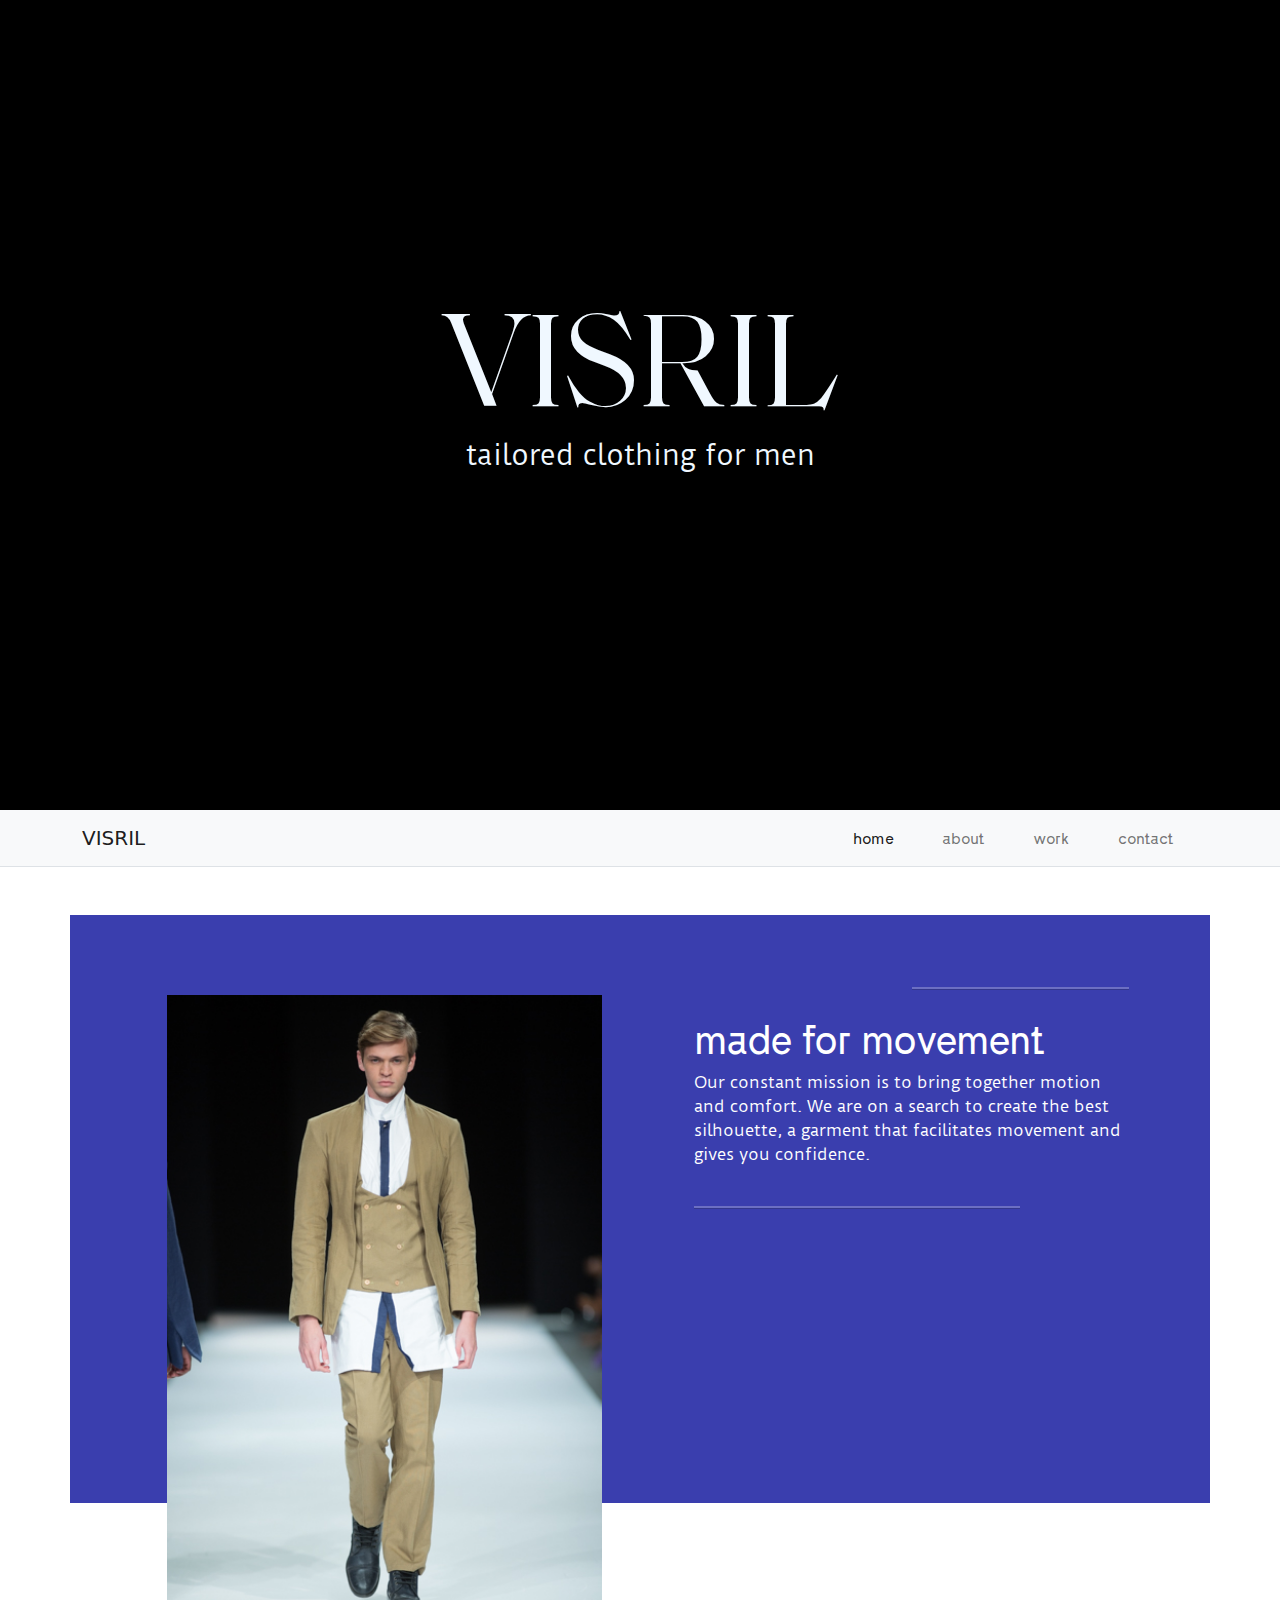
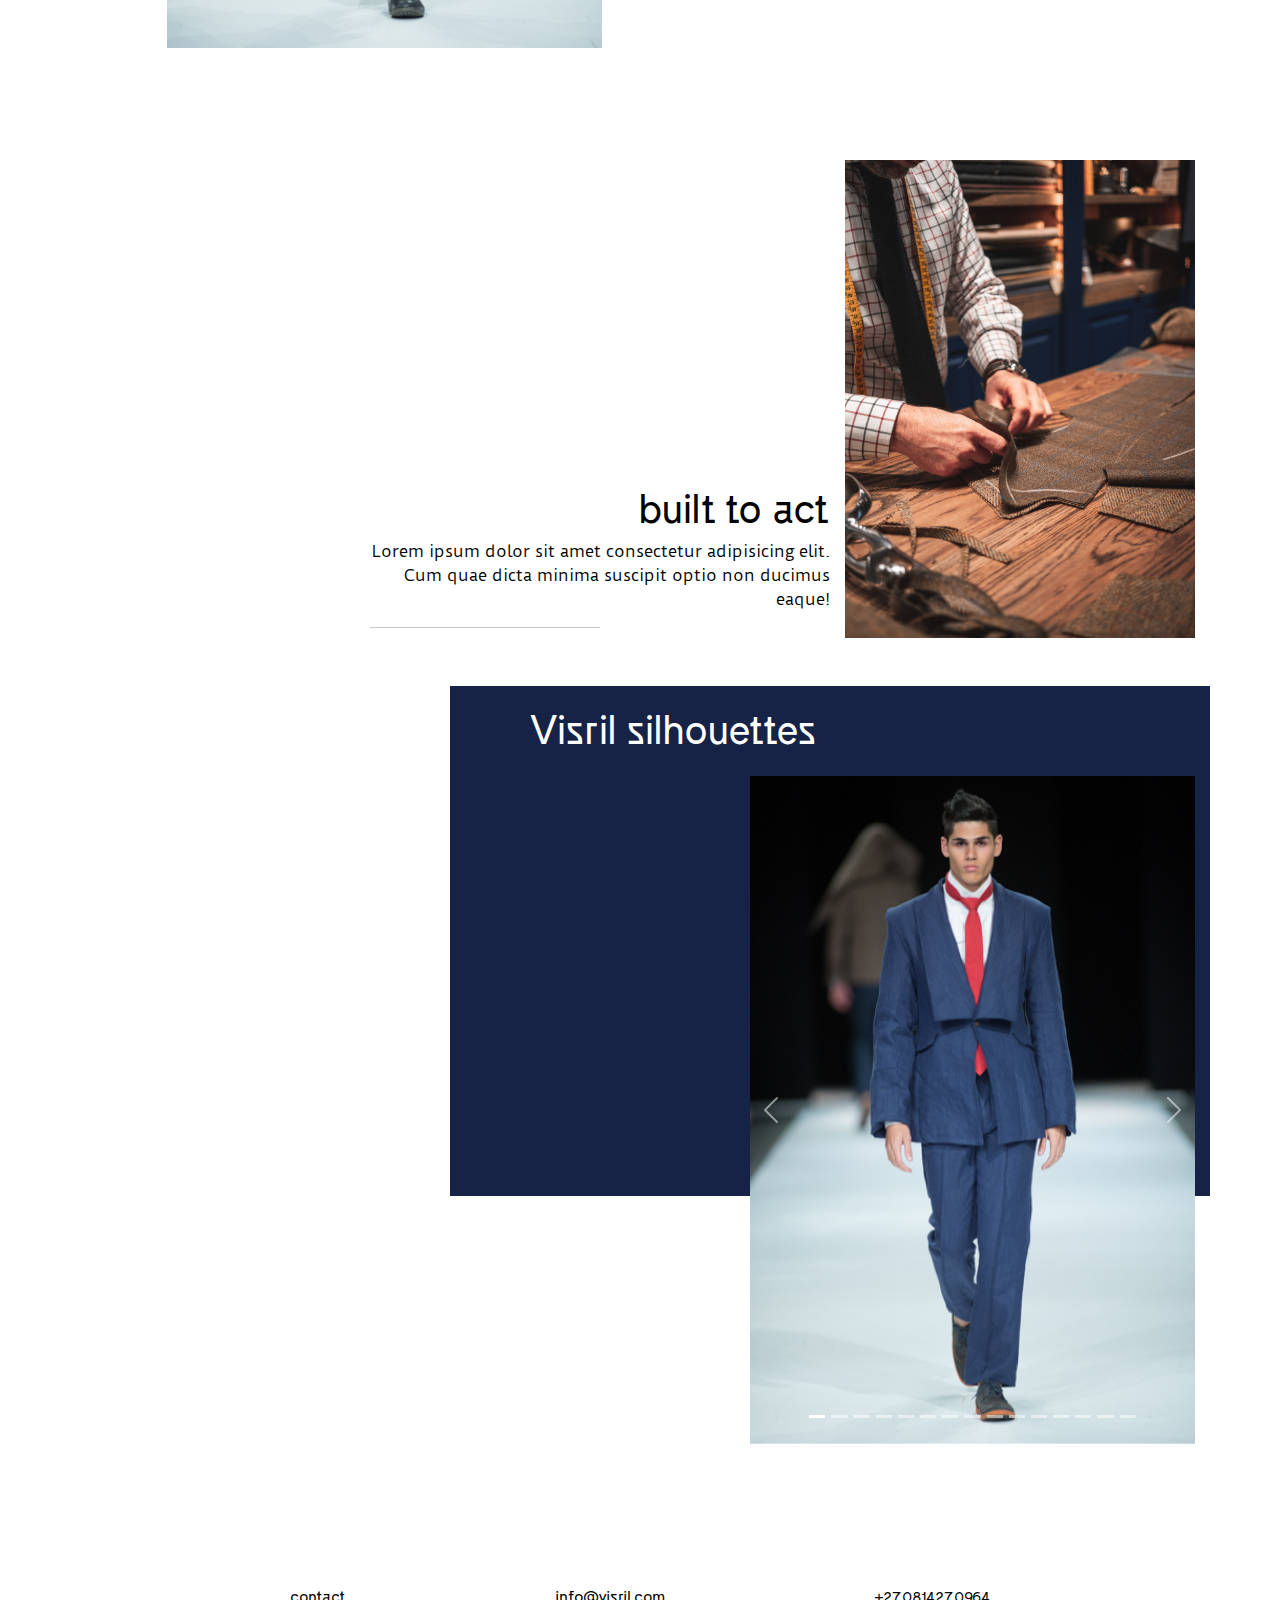
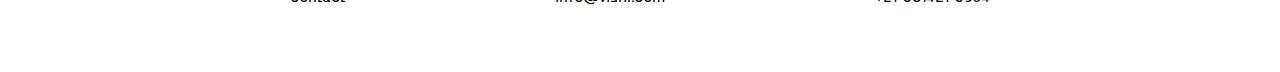
==== commit 1b8d9169: "ajout partie2 -portfolio et contact" ====
--- a/index.html
+++ b/index.html
@@ -2,175 +2,207 @@
 <html lang="en">
 
 <head>
-  <title>VISRIL</title>
-  <!-- Required meta tags -->
-  <meta charset="utf-8">
-  <meta name="viewport" content="width=device-width, initial-scale=1, shrink-to-fit=no">
-  <!-- Bootstrap CSS -->
-  <link rel="stylesheet" href="https://stackpath.bootstrapcdn.com/bootstrap/4.3.1/css/bootstrap.min.css" integrity="sha384-ggOyR0iXCbMQv3Xipma34MD+dH/1fQ784/j6cY/iJTQUOhcWr7x9JvoRxT2MZw1T" crossorigin="anonymous">
-
-  <link rel="stylesheet" href="assets/node_modules/bootstrap/dist/css/bootstrap.min.css">
-  <!-- CSS -->
-  <link rel="stylesheet" href="assets/scss/custom.css">
+    <title>VISRIL</title>
+    <!-- Required meta tags -->
+    <meta charset="utf-8">
+    <meta name="viewport" content="width=device-width, initial-scale=1, shrink-to-fit=no">
+    <!-- Bootstrap CSS -->
+    <link rel="stylesheet" href="https://stackpath.bootstrapcdn.com/bootstrap/4.3.1/css/bootstrap.min.css"
+        integrity="sha384-ggOyR0iXCbMQv3Xipma34MD+dH/1fQ784/j6cY/iJTQUOhcWr7x9JvoRxT2MZw1T" crossorigin="anonymous">
+
+    <link rel="stylesheet" href="assets/node_modules/bootstrap/dist/css/bootstrap.min.css">
+    <!-- CSS -->
+    <link rel="stylesheet" href="assets/scss/custom.css">
 
 
 </head>
 
 <body>
-  <header>
-    <!-- video header -->
-    <video playsinline="playsinline" autoplay="autoplay" muted="muted" loop="loop">
-      <source src="./assets/video/vague.mp4" type="video/mp4">
-    </video>
-    <div class="container-logo">
-      <h1 class="logo">VISRIL</h1>
-      <p class="sublogo">tailored clothing for men</p>
+    <header>
+        <!-- video header -->
+        <video playsinline="playsinline" autoplay="autoplay" muted="muted" loop="loop">
+            <source src="./assets/video/safw.mp4" type="video/mp4">
+        </video>
+        <div class="container-logo">
+            <h1 class="logo">VISRIL</h1>
+            <p class="sublogo">tailored clothing for men</p>
+        </div>
+    </header>
+    <!-- navigation bootstrap -->
+    <nav class="navbar sticky-top navbar-light bg-light navbar-expand-lg  border-bottom border-dark">
+        <div class="container">
+            <a class="navbar-brand" href="#">VISRIL</a>
+            <button class="navbar-toggler" type="button" data-bs-toggle="collapse"
+                data-bs-target="#navbarSupportedContent" aria-controls="navbarSupportedContent" aria-expanded="false"
+                aria-label="Toggle navigation">
+                <span class="navbar-toggler-icon"></span>
+            </button>
+            <div class="collapse navbar-collapse ml-auto" id="navbarSupportedContent">
+                <ul class="navbar-nav ms-auto  mb-2 mb-lg-0">
+                    <li class="nav-item px-3">
+                        <a class="nav-link active" aria-current="page" href="#">home</a>
+                    </li>
+                    <li class="nav-item px-3">
+                        <a class="nav-link" href="#about">about</a>
+                    </li>
+                    <li class="nav-item px-3">
+                        <a class="nav-link" href="#work">work</a>
+                    </li>
+                    <li class="nav-item px-3">
+                        <a class="nav-link" href="#contact">contact</a>
+                    </li>
+                </ul>
+            </div>
+        </div>
+    </nav>
+
+    <div class="container">
+        <div class="row my-5">
+            <!-- =========================section 1 about ============================== -->
+            <article id="about" class=" col-lg-12 d-lg-flex justify-content-lg-evenly  mx-auto">
+                <img id="photo-about" class="col-10 ms-2 align-self-start ms-sm-3 col-md-8 col-lg-5 col-xxl-4  "
+                    src="assets/photos/02.jpg" alt="visril run way 2015">
+                <div id="text-about" class="col-10 ms-sm-2 col-md-5  mt-lg-5 d-lg-flex flex-lg-column">
+                    <hr id="hr-top-about" class="d-none d-lg-block w-50 align-self-lg-end my-lg-4 ">
+                    <h1 class="fs-1">made for movement</h1>
+                    <p class="fs-9">
+                        Our constant mission is to bring together motion and comfort. We are on a search to create the
+                        best
+                        silhouette, a garment that facilitates movement and gives you confidence.
+                    </p>
+                    <hr id="hr-bot-about" class="d-none d-lg-block w-75 align-self-lg-start my-lg-4 my-xxl-5">
+                </div>
+            </article>
+        </div>
+        <!-- =========================section 2 work ============================== -->
+        <div class="row my-5">
+            <section id="work" class=" col-lg-12  mx-auto px-0 mb-xxl-5">
+                <video id="ink" class="col-12 px-0" playsinline="playsinline" autoplay="autoplay" muted="muted" loop="loop">
+                    <source src="./assets/video/ink.mp4" type="video/mp4">
+                </video>
+                <img id="couture" class="col-6 col-lg-4" src="assets/photos/couture.jpg">
+                <div id="text-work" class="col-8 col-xl-5 text-end  ">
+                    <h1>built to act</h1>
+                    <p class="d-none d-sm-block">Lorem ipsum dolor sit amet consectetur adipisicing elit. Cum quae dicta
+                        minima suscipit optio non ducimus eaque!</p>
+                    <hr class="w-50 mt-3">
+                </div>
+            </section>
+        </div>
+        <!-- =========================section 3 portfolio ============================== -->
+        <div class="row my-5">
+            <section id="portfolio" class="col-12 justify-content-center justify-content-lg-end px-0">
+                <div id="text-portfolio" class="col-12 col-lg-8">
+                    <h1>Visril silhouettes</h1>
+                </div>
+                <div class="d-flex justify-content-center justify-content-lg-center ">
+                    <video id="video-support-portfolio" playsinline="playsinline" autoplay="autoplay" muted="muted"
+                        loop="loop" class="d-none d-lg-block col-7 align-self-end">
+                        <source src="./assets/video/vague.mp4" type="video/mp4">
+                    </video>
+                    <div id="carouselExampleIndicators"
+                        class="carousel slide col-10 col-md-8 col-lg-5 col-xxl-4 align-self-end "
+                        data-ride="carousel">
+                        <ol class="carousel-indicators">
+                            <li data-target="#carouselExampleIndicators" data-slide-to="0" class="active">
+                            <li>
+                            <li data-target="#carouselExampleIndicators" data-slide-to="1"></li>
+                            <li data-target="#carouselExampleIndicators" data-slide-to="2"></li>
+                            <li data-target="#carouselExampleIndicators" data-slide-to="3"></li>
+                            <li data-target="#carouselExampleIndicators" data-slide-to="4"></li>
+                            <li data-target="#carouselExampleIndicators" data-slide-to="5"></li>
+                            <li data-target="#carouselExampleIndicators" data-slide-to="6"></li>
+                            <li data-target="#carouselExampleIndicators" data-slide-to="7"></li>
+                            <li data-target="#carouselExampleIndicators" data-slide-to="8"></li>
+                            <li data-target="#carouselExampleIndicators" data-slide-to="9"></li>
+                            <li data-target="#carouselExampleIndicators" data-slide-to="10"></li>
+                            <li data-target="#carouselExampleIndicators" data-slide-to="11"></li>
+                            <li data-target="#carouselExampleIndicators" data-slide-to="12"></li>
+                            <li data-target="#carouselExampleIndicators" data-slide-to="13"></li>
+                        </ol>
+                        <div class="carousel-inner">
+                            <div class="carousel-item active">
+                                <img class="d-block w-100" src="assets/photos/01.jpg" alt="First slide">
+                            </div>
+                            <div class="carousel-item">
+                                <img class="d-block w-100" src="assets/photos/02.jpg" alt="Second slide">
+                            </div>
+                            <div class="carousel-item">
+                                <img class="d-block w-100" src="assets/photos/03.jpg" alt="Third slide">
+                            </div>
+                            <div class="carousel-item">
+                                <img class="d-block w-100" src="assets/photos/04.jpg" alt="fourth slide">
+                            </div>
+                            <div class="carousel-item">
+                                <img class="d-block w-100" src="assets/photos/05.jpg" alt="fifth slide">
+                            </div>
+                            <div class="carousel-item">
+                                <img class="d-block w-100" src="assets/photos/06.jpg" alt="sixth slide">
+                            </div>
+                            <div class="carousel-item">
+                                <img class="d-block w-100" src="assets/photos/07.jpg" alt="seventh slide">
+                            </div>
+                            <div class="carousel-item">
+                                <img class="d-block w-100" src="assets/photos/08.jpg" alt="heighth slide">
+                            </div>
+                            <div class="carousel-item">
+                                <img class="d-block w-100" src="assets/photos/09.jpg" alt="nineth slide">
+                            </div>
+                            <div class="carousel-item">
+                                <img class="d-block w-100" src="assets/photos/010.jpg" alt="thenth slide">
+                            </div>
+                            <div class="carousel-item">
+                                <img class="d-block w-100" src="assets/photos/011.jpg" alt="elenventh slide">
+                            </div>
+                            <div class="carousel-item">
+                                <img class="d-block w-100" src="assets/photos/012.jpg" alt="twelwth slide">
+                            </div>
+                            <div class="carousel-item">
+                                <img class="d-block w-100" src="assets/photos/013.jpg" alt="Thirteenth slide">
+                            </div>
+
+                        </div>
+                        <a class="carousel-control-prev" href="#carouselExampleIndicators" role="button"
+                            data-slide="prev">
+                            <span class="carousel-control-prev-icon" aria-hidden="true"></span>
+                            <span class="sr-only">Previous</span>
+                        </a>
+                        <a class="carousel-control-next" href="#carouselExampleIndicators" role="button"
+                            data-slide="next">
+                            <span class="carousel-control-next-icon" aria-hidden="true"></span>
+                            <span class="sr-only">Next</span>
+                        </a>
+                    </div>
+                </div>
+            </section>
+        </div>
+        <!-- =========================section 4 contact ============================== -->
+        <div class="row my-5">
+          <footer id="contact" class="d-flex col-12 justify-content-evenly">
+            <p>contact</p>
+            <a  href="mailto:info@visril.com">info@visril.com</a>
+            <p>+270814270964</p>
+          </footer>
+
+        </div>
     </div>
-  </header>
-  <!-- navigation bootstrap -->
-  <nav class="navbar sticky-top navbar-light bg-light navbar-expand-lg  border-bottom border-dark">
-    <div class="container">
-      <a class="navbar-brand" href="#">VISRIL</a>
-      <button class="navbar-toggler" type="button" data-bs-toggle="collapse" data-bs-target="#navbarSupportedContent"
-        aria-controls="navbarSupportedContent" aria-expanded="false" aria-label="Toggle navigation">
-        <span class="navbar-toggler-icon"></span>
-      </button>
-      <div class="collapse navbar-collapse ml-auto" id="navbarSupportedContent">
-        <ul class="navbar-nav ms-auto  mb-2 mb-lg-0">
-          <li class="nav-item px-3">
-            <a class="nav-link active" aria-current="page" href="#">home</a>
-          </li>
-          <li class="nav-item px-3">
-            <a class="nav-link" href="#about">about</a>
-          </li>
-          <li class="nav-item px-3">
-            <a class="nav-link" href="#work">work</a>
-          </li>
-          <li class="nav-item px-3">
-            <a class="nav-link" href="#contact">contact</a>
-          </li>
-        </ul>
-      </div>
-    </div>
-  </nav>
-  <!-- section about -->
-  <div class="container">
-    <div class="row ">
-      <article id="about" class="col-lg-10 d-lg-flex justify-content-lg-evenly col-xxl-9 mx-auto">
-        <img id="photo-about" class="col-10 ms-2 align-self-start ms-sm-3 col-md-8 col-lg-5 col-xxl-4  "
-          src="assets/photos/02.jpg" alt="visril run way 2015">
-        <div id="text-about" class="col-10 ms-sm-2 col-md-5  mt-lg-5 d-lg-flex flex-lg-column">
-          <hr class="border border-white d-none d-lg-block w-50 align-self-lg-end my-lg-4">
-          <h1 class="fs-1">made for movement</h1>
-          <p class="fs-9">
-            Our constant mission is to bring together motion and comfort. We are on a search to create the best
-            silhouette, a garment that facilitates movement and gives you confidence.
-          </p>
-          <hr class="border border-white d-none d-lg-block w-75 align-self-lg-start my-lg-4 my-xxl-5">
-        </div>
-      </article>
-    </div>
-  </div>
-  <!-- section   work-->
-
-  <div class="container">
-    <div class="row mt-5 ">
-      <section id="work" class="col-lg-10 col-xxl-9 mx-auto px-0">
-        <img id="ink" class="col-12" src="assets/video/ink.png" alt="visril run way 2015">
-        <img id="couture" class="col-5 col-lg-4" src="assets/photos/couturier.png">
-        <div id="text-work" class="col-6 text-end ">
-          <hr class="hr-up">
-          <h1>built to act</h1>
-          <p>Lorem ipsum dolor sit amet consectetur adipisicing elit. Cum quae dicta minima suscipit optio non ducimus eaque!</p>
-        </div>
-      </section>
-    </div>
-  </div>
-
-<div class="container">
-    <div class="row mt-5">
-      <section id="portfolio">
-        <div id="text-portfolio">
-          <h1>Visril silhouettes</h1>
-        </div>
-
-        <div id="carouselExampleIndicators" class="carousel slide" data-ride="carousel">
-          <ol class="carousel-indicators">
-            <li data-target="#carouselExampleIndicators" data-slide-to="0" class="active"></li>
-            <li data-target="#carouselExampleIndicators" data-slide-to="1"></li>
-            <li data-target="#carouselExampleIndicators" data-slide-to="2"></li>
-            <li data-target="#carouselExampleIndicators" data-slide-to="3"></li>
-            <li data-target="#carouselExampleIndicators" data-slide-to="4"></li>
-            <li data-target="#carouselExampleIndicators" data-slide-to="5"></li>
-            <li data-target="#carouselExampleIndicators" data-slide-to="6"></li>
-            <li data-target="#carouselExampleIndicators" data-slide-to="7"></li>
-            <li data-target="#carouselExampleIndicators" data-slide-to="8"></li>
-            <li data-target="#carouselExampleIndicators" data-slide-to="9"></li>
-            <li data-target="#carouselExampleIndicators" data-slide-to="10"></li>
-            <li data-target="#carouselExampleIndicators" data-slide-to="11"></li>
-            <li data-target="#carouselExampleIndicators" data-slide-to="12"></li>
-            <li data-target="#carouselExampleIndicators" data-slide-to="13"></li>
-          </ol>
-          <div class="carousel-inner">
-            <div class="carousel-item active">
-              <img class="d-block w-100" src="assets/photos/01.jpg" alt="First slide">
-            </div>
-            <div class="carousel-item">
-              <img class="d-block w-100" src="assets/photos/02.jpg" alt="Second slide">
-            </div>
-            <div class="carousel-item">
-              <img class="d-block w-100" src="assets/photos/03.jpg" alt="Third slide">
-            </div>
-            <div class="carousel-item">
-              <img class="d-block w-100" src="assets/photos/04.jpg" alt="fourth slide">
-            </div>
-            <div class="carousel-item">
-              <img class="d-block w-100" src="assets/photos/05.jpg" alt="fifth slide">
-            </div>
-            <div class="carousel-item">
-              <img class="d-block w-100" src="assets/photos/06.jpg" alt="sixth slide">
-            </div>
-            <div class="carousel-item">
-              <img class="d-block w-100" src="assets/photos/07.jpg" alt="seventh slide">
-            </div>
-            <div class="carousel-item">
-              <img class="d-block w-100" src="assets/photos/08.jpg" alt="heighth slide">
-            </div>
-            <div class="carousel-item">
-              <img class="d-block w-100" src="assets/photos/09.jpg" alt="nineth slide">
-            </div>
-            <div class="carousel-item">
-              <img class="d-block w-100" src="assets/photos/010.jpg" alt="thenth slide">
-            </div>
-            <div class="carousel-item">
-              <img class="d-block w-100" src="assets/photos/011.jpg" alt="elenventh slide">
-            </div>
-            <div class="carousel-item">
-              <img class="d-block w-100" src="assets/photos/012.jpg" alt="twelwth slide">
-            </div>
-            <div class="carousel-item">
-              <img class="d-block w-100" src="assets/photos/013.jpg" alt="Thirteenth slide">
-            </div>
-
-          </div>
-          <a class="carousel-control-prev" href="#carouselExampleIndicators" role="button" data-slide="prev">
-            <span class="carousel-control-prev-icon" aria-hidden="true"></span>
-            <span class="sr-only">Previous</span>
-          </a>
-          <a class="carousel-control-next" href="#carouselExampleIndicators" role="button" data-slide="next">
-            <span class="carousel-control-next-icon" aria-hidden="true"></span>
-            <span class="sr-only">Next</span>
-          </a>
-        </div>
-      </section>
-    </div>
-  </div> 
-
-
-
-<script src="https://code.jquery.com/jquery-3.3.1.slim.min.js" integrity="sha384-q8i/X+965DzO0rT7abK41JStQIAqVgRVzpbzo5smXKp4YfRvH+8abtTE1Pi6jizo" crossorigin="anonymous"></script>
-<script src="https://cdnjs.cloudflare.com/ajax/libs/popper.js/1.14.7/umd/popper.min.js" integrity="sha384-UO2eT0CpHqdSJQ6hJty5KVphtPhzWj9WO1clHTMGa3JDZwrnQq4sF86dIHNDz0W1" crossorigin="anonymous"></script>
-<script src="https://stackpath.bootstrapcdn.com/bootstrap/4.3.1/js/bootstrap.min.js" integrity="sha384-JjSmVgyd0p3pXB1rRibZUAYoIIy6OrQ6VrjIEaFf/nJGzIxFDsf4x0xIM+B07jRM" crossorigin="anonymous"></script>
+
+
+
+
+    <script src="https://cdn.jsdelivr.net/npm/bootstrap@5.0.0-beta3/dist/js/bootstrap.bundle.min.js"
+        integrity="sha384-JEW9xMcG8R+pH31jmWH6WWP0WintQrMb4s7ZOdauHnUtxwoG2vI5DkLtS3qm9Ekf"
+        crossorigin="anonymous"></script>
+
+    <script src="https://code.jquery.com/jquery-3.3.1.slim.min.js"
+        integrity="sha384-q8i/X+965DzO0rT7abK41JStQIAqVgRVzpbzo5smXKp4YfRvH+8abtTE1Pi6jizo"
+        crossorigin="anonymous"></script>
+    <script src="https://cdnjs.cloudflare.com/ajax/libs/popper.js/1.14.7/umd/popper.min.js"
+        integrity="sha384-UO2eT0CpHqdSJQ6hJty5KVphtPhzWj9WO1clHTMGa3JDZwrnQq4sF86dIHNDz0W1"
+        crossorigin="anonymous"></script>
+    <script src="https://stackpath.bootstrapcdn.com/bootstrap/4.3.1/js/bootstrap.min.js"
+        integrity="sha384-JjSmVgyd0p3pXB1rRibZUAYoIIy6OrQ6VrjIEaFf/nJGzIxFDsf4x0xIM+B07jRM"
+        crossorigin="anonymous"></script>
 
 </body>
 
--- a/assets/scss/custom.css
+++ b/assets/scss/custom.css
@@ -23,6 +23,17 @@
   font-family: duruSans;
 }
 
+@media all and (max-width: 375px) {
+  header .logo {
+    font-size: 10vh;
+    font-family: saolDisplay;
+    line-height: 0.8em;
+  }
+  header .sublogo {
+    font-size: 2vh;
+    font-family: duruSans;
+  }
+}
 nav .nav-brand {
   font-family: "duruSans";
 }
@@ -51,6 +62,26 @@
 #text-portfolio h1, #text-portfolio .h1 {
   color: white;
   font-family: "bandeins";
+}
+
+footer {
+  color: black;
+  font-family: "bandeins";
+  font-size: 1rem;
+}
+footer a {
+  color: black;
+  font-family: "bandeins";
+  font-size: 1rem;
+  text-decoration: none;
+}
+footer a:visited {
+  text-decoration: none;
+  color: black;
+}
+footer a:hover {
+  text-decoration: none;
+  color: black;
 }
 
 header {
@@ -110,6 +141,17 @@
   font-family: duruSans;
 }
 
+@media all and (max-width: 375px) {
+  header .logo {
+    font-size: 10vh;
+    font-family: saolDisplay;
+    line-height: 0.8em;
+  }
+  header .sublogo {
+    font-size: 2vh;
+    font-family: duruSans;
+  }
+}
 nav .nav-brand {
   font-family: "duruSans";
 }
@@ -140,16 +182,54 @@
   font-family: "bandeins";
 }
 
-@media screen and (min-width: 992px) {
+footer {
+  color: black;
+  font-family: "bandeins";
+  font-size: 1rem;
+}
+footer a {
+  color: black;
+  font-family: "bandeins";
+  font-size: 1rem;
+  text-decoration: none;
+}
+footer a:visited {
+  text-decoration: none;
+  color: black;
+}
+footer a:hover {
+  text-decoration: none;
+  color: black;
+}
+
+#hr-top-about, #hr-bot-about {
+  height: 1px;
+  border: 0;
+  border-top: 2px solid white;
+}
+
+@media all and (min-width: 1200px) {
   #about {
-    height: 615px;
-    background: -webkit-linear-gradient(top, #3A3EAE 75%, white 30%);
-    background: -moz-linear-gradient(top, #3A3EAE 75%, white 30%);
-    background: -o-linear-gradient(top, #3A3EAE 75%, white 30%);
-    background: -ms-linear-gradient(top, #3A3EAE 75%, white 30%);
-    background: linear-gradient(top, #3A3EAE 75%, white 30%);
-    margin-top: 10vh;
-    margin-bottom: 6vh;
+    height: 735px;
+    background: -webkit-linear-gradient(top, #3A3EAE 80%, white 30%);
+    background: -moz-linear-gradient(top, #3A3EAE 80%, white 30%);
+    background: -o-linear-gradient(top, #3A3EAE 80%, white 30%);
+    background: -ms-linear-gradient(top, #3A3EAE 80%, white 30%);
+    background: linear-gradient(top, #3A3EAE 80%, white 30%);
+  }
+
+  #photo-about {
+    margin-top: 5rem;
+  }
+}
+@media all and (min-width: 992px) and (max-width: 1199px) {
+  #about {
+    height: 620px;
+    background: -webkit-linear-gradient(top, #3A3EAE 80%, white 30%);
+    background: -moz-linear-gradient(top, #3A3EAE 80%, white 30%);
+    background: -o-linear-gradient(top, #3A3EAE 80%, white 30%);
+    background: -ms-linear-gradient(top, #3A3EAE 80%, white 30%);
+    background: linear-gradient(top, #3A3EAE 80%, white 30%);
   }
 
   #photo-about {
@@ -159,7 +239,7 @@
 @media all and (max-width: 991px) {
   #about {
     height: 780px;
-    margin-top: 10vh;
+    margin-top: 10%;
     background-color: #3A3EAE;
     position: relative;
     margin-bottom: 0vh;
@@ -218,125 +298,150 @@
     height: 570px;
   }
 }
-.hr-down {
-  width: 65%;
-  margin-left: auto;
-}
-
-@media all and (max-width: 2560px) {
+#work {
+  overflow: hidden;
+}
+
+#ink {
+  max-width: 100%;
+  height: 50%;
+  object-fit: cover;
+}
+
+#couture {
+  position: absolute;
+  top: 10%;
+  right: 0;
+  object-fit: contain;
+  min-height: 100%;
+}
+
+#text-work {
+  padding-right: 15%;
+}
+
+@media all and (min-width: 1200px) {
   #work {
-    position: relative;
-    height: 690px;
-    overflow: hidden;
+    height: 60vh;
   }
   #work #ink {
-    max-width: 100%;
-    min-height: 50%;
-    object-fit: cover;
-  }
-  #work #couture {
-    position: absolute;
-    bottom: 0;
-    right: 0;
-  }
-
-  #text-work {
-    margin-right: 35%;
-    margin-bottom: 0%;
-    position: absolute;
-    bottom: 0;
-    right: 0;
-    text-align: right;
-  }
-  #text-work .hr-up {
-    width: 35%;
-    display: block;
-    margin-bottom: rem;
-    margin-left: auto;
+    height: 70%;
+  }
+  #work #text-work {
+    padding-right: 0%;
+    margin-left: 25%;
   }
 }
 @media all and (min-width: 992px) and (max-width: 1200px) {
   #work {
-    position: relative;
-    height: 590px;
-    overflow: hidden;
+    height: 40vh;
+  }
+  #work #ink {
+    height: 70%;
   }
   #work #text-work {
-    margin-right: 35%;
-    margin-bottom: 0%;
+    padding-right: 0%;
+  }
+}
+@media all and (max-width: 992px) {
+  #work {
+    height: 60vh;
+  }
+  #work #ink {
+    height: 80%;
+  }
+  #work #text-work {
+    padding-right: 20%;
+  }
+}
+@media all and (max-width: 575px) {
+  #work {
+    height: 50vh;
+  }
+  #work #ink {
+    height: 80%;
+  }
+  #work #couture {
+    top: 20%;
+  }
+}
+#portfolio {
+  position: relative;
+  height: 475px;
+}
+
+#video-support-portfolio {
+  max-width: 100%;
+  min-height: 50%;
+  object-fit: cover;
+}
+
+@media screen and (min-width: 992px) {
+  #portfolio {
+    height: 850px;
+  }
+  #portfolio #carouselExampleIndicators {
+    top: 90px;
+  }
+  #portfolio #text-portfolio {
+    background: #172346;
     position: absolute;
-    bottom: 0;
+    top: 0;
+    height: 60%;
     right: 0;
-    text-align: right;
-  }
-  #work #text-work .hr-up {
-    width: 35%;
-    display: none;
-    margin-bottom: rem;
-    margin-left: auto;
+  }
+  #portfolio #text-portfolio h1, #portfolio #text-portfolio .h1 {
+    margin-left: 5vw;
+    margin-top: 2vh;
   }
 }
 @media all and (max-width: 991px) {
-  #work {
-    position: relative;
+  #portfolio {
+    height: 780px;
+  }
+  #portfolio #carouselExampleIndicators {
+    top: 85px;
+    position: absolute;
+  }
+  #portfolio #text-portfolio {
+    background: #172346;
+    position: absolute;
+    top: 0;
+    height: 80%;
+  }
+  #portfolio #text-portfolio h1, #portfolio #text-portfolio .h1 {
+    margin-left: 5vw;
+    margin-top: 2vh;
+  }
+}
+@media all and (max-width: 768px) {
+  #portfolio {
+    height: 800px;
+  }
+}
+@media all and (max-width: 576px) {
+  #portfolio {
+    height: 795px;
+  }
+}
+@media all and (max-width: 495px) {
+  #portfolio {
+    height: 690px;
+  }
+}
+@media all and (max-width: 425px) {
+  #portfolio {
+    height: 650px;
+  }
+}
+@media all and (max-width: 375px) {
+  #portfolio {
     height: 550px;
-    overflow: hidden;
-  }
-  #work #ink {
-    max-width: 100%;
-    min-height: 50%;
-    object-fit: cover;
-  }
-  #work #text-work {
-    margin-right: 45%;
-    margin-bottom: 0%;
-    position: absolute;
-    bottom: 0;
-    right: 0;
-    text-align: right;
-  }
-  #work #text-work hr {
-    display: none;
-  }
-}
-@media all and (max-width: 767px) {
-  #work {
-    position: relative;
-    height: 460px;
-    overflow: hidden;
-  }
-  #work #text-work {
-    margin-right: 45%;
-    margin-bottom: 0%;
-    position: absolute;
-    bottom: 0;
-    right: 0;
-    text-align: right;
-  }
-}
-@media all and (max-width: 375px) {
-  #work {
-    position: relative;
-    height: 300px;
-    overflow: hidden;
-  }
-  #work #text-work {
-    margin-right: 45%;
-    margin-bottom: 0%;
-    position: absolute;
-    bottom: 0;
-    right: 0;
-    text-align: right;
-  }
-  #work #text-work p {
-    margin-bottom: 40%;
-    display: none;
-  }
-  #work #text-work .hr-up {
-    width: 35%;
-    display: block;
-    margin-bottom: rem;
-    margin-left: auto;
+  }
+}
+@media all and (max-width: 325px) {
+  #portfolio {
+    height: 475px;
   }
 }
 /*!
@@ -2331,15 +2436,15 @@
 }
 
 .table-secondary {
-  --bs-table-bg: #f5f7fc;
-  --bs-table-striped-bg: #e9ebef;
+  --bs-table-bg: #d1d3da;
+  --bs-table-striped-bg: #c7c8cf;
   --bs-table-striped-color: #000;
-  --bs-table-active-bg: #dddee3;
+  --bs-table-active-bg: #bcbec4;
   --bs-table-active-color: #000;
-  --bs-table-hover-bg: #e3e4e9;
+  --bs-table-hover-bg: #c1c3ca;
   --bs-table-hover-color: #000;
   color: #000;
-  border-color: #dddee3;
+  border-color: #bcbec4;
 }
 
 .table-success {
